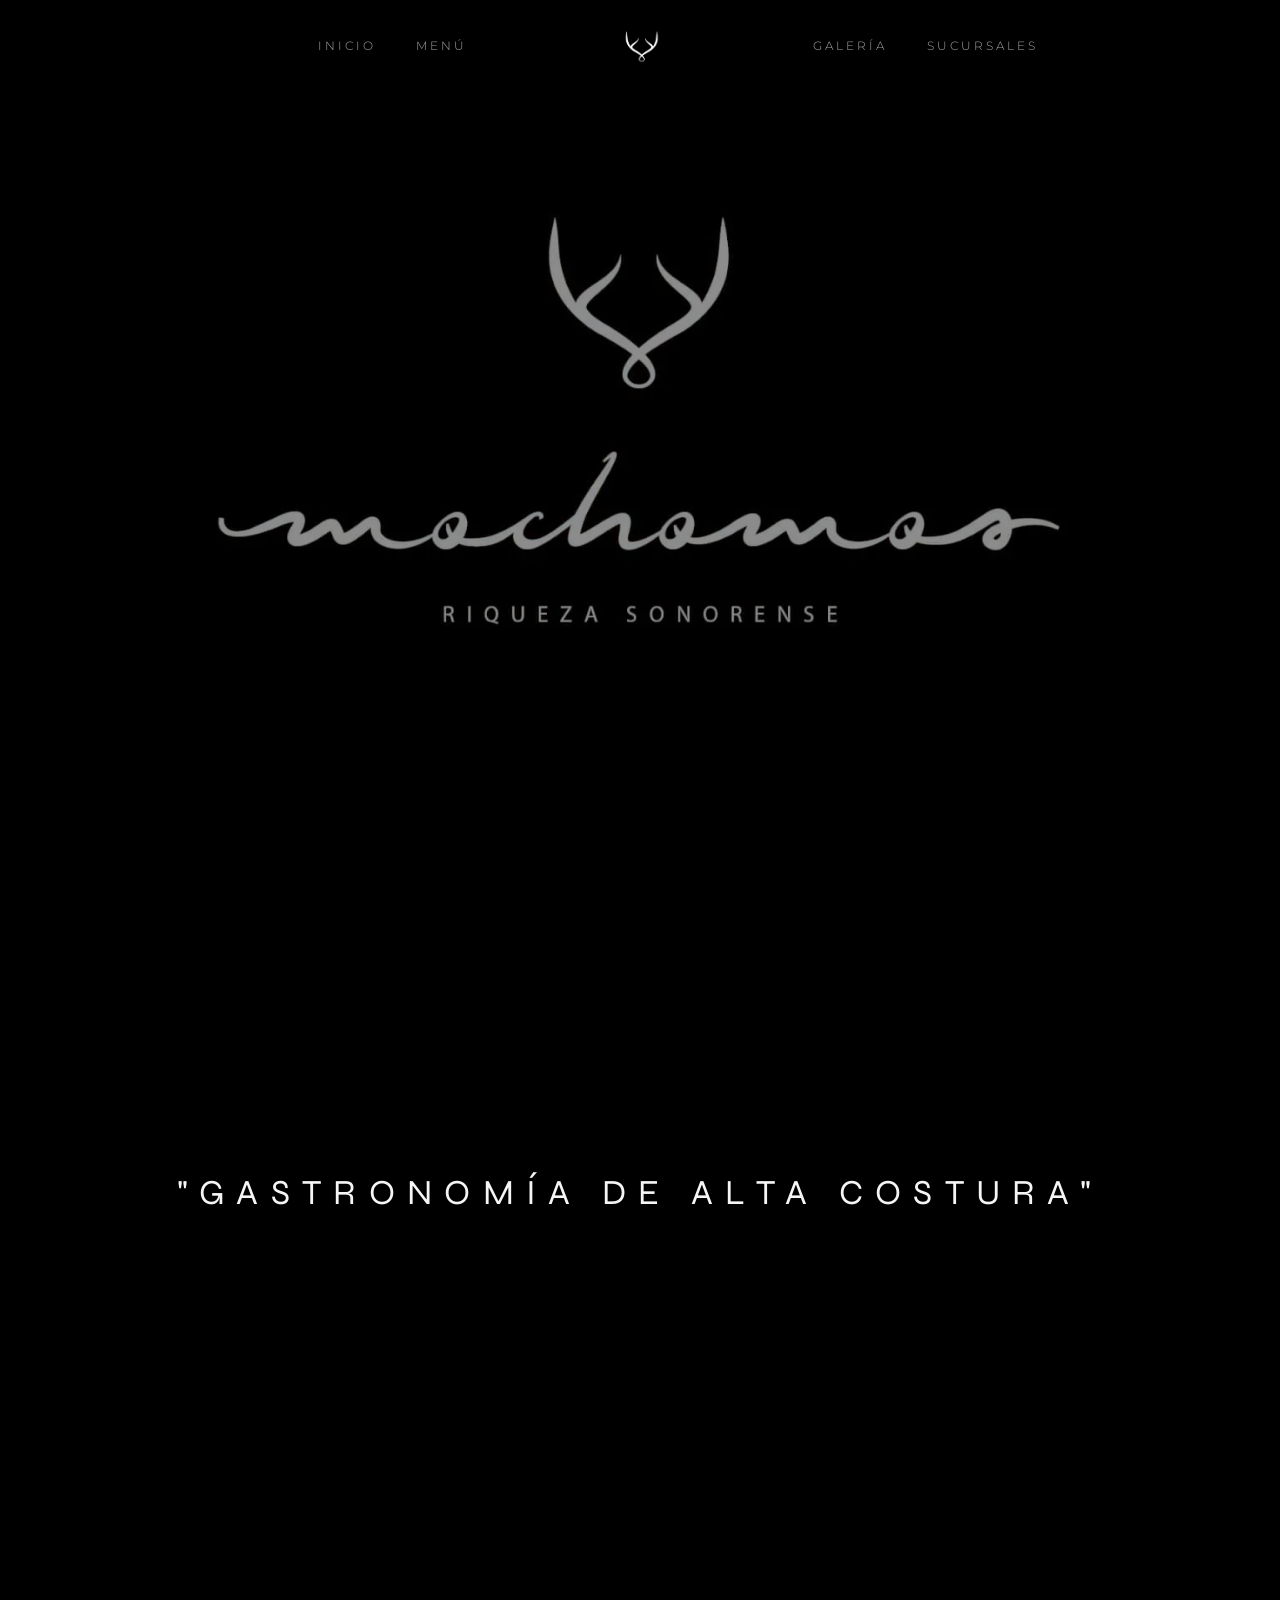
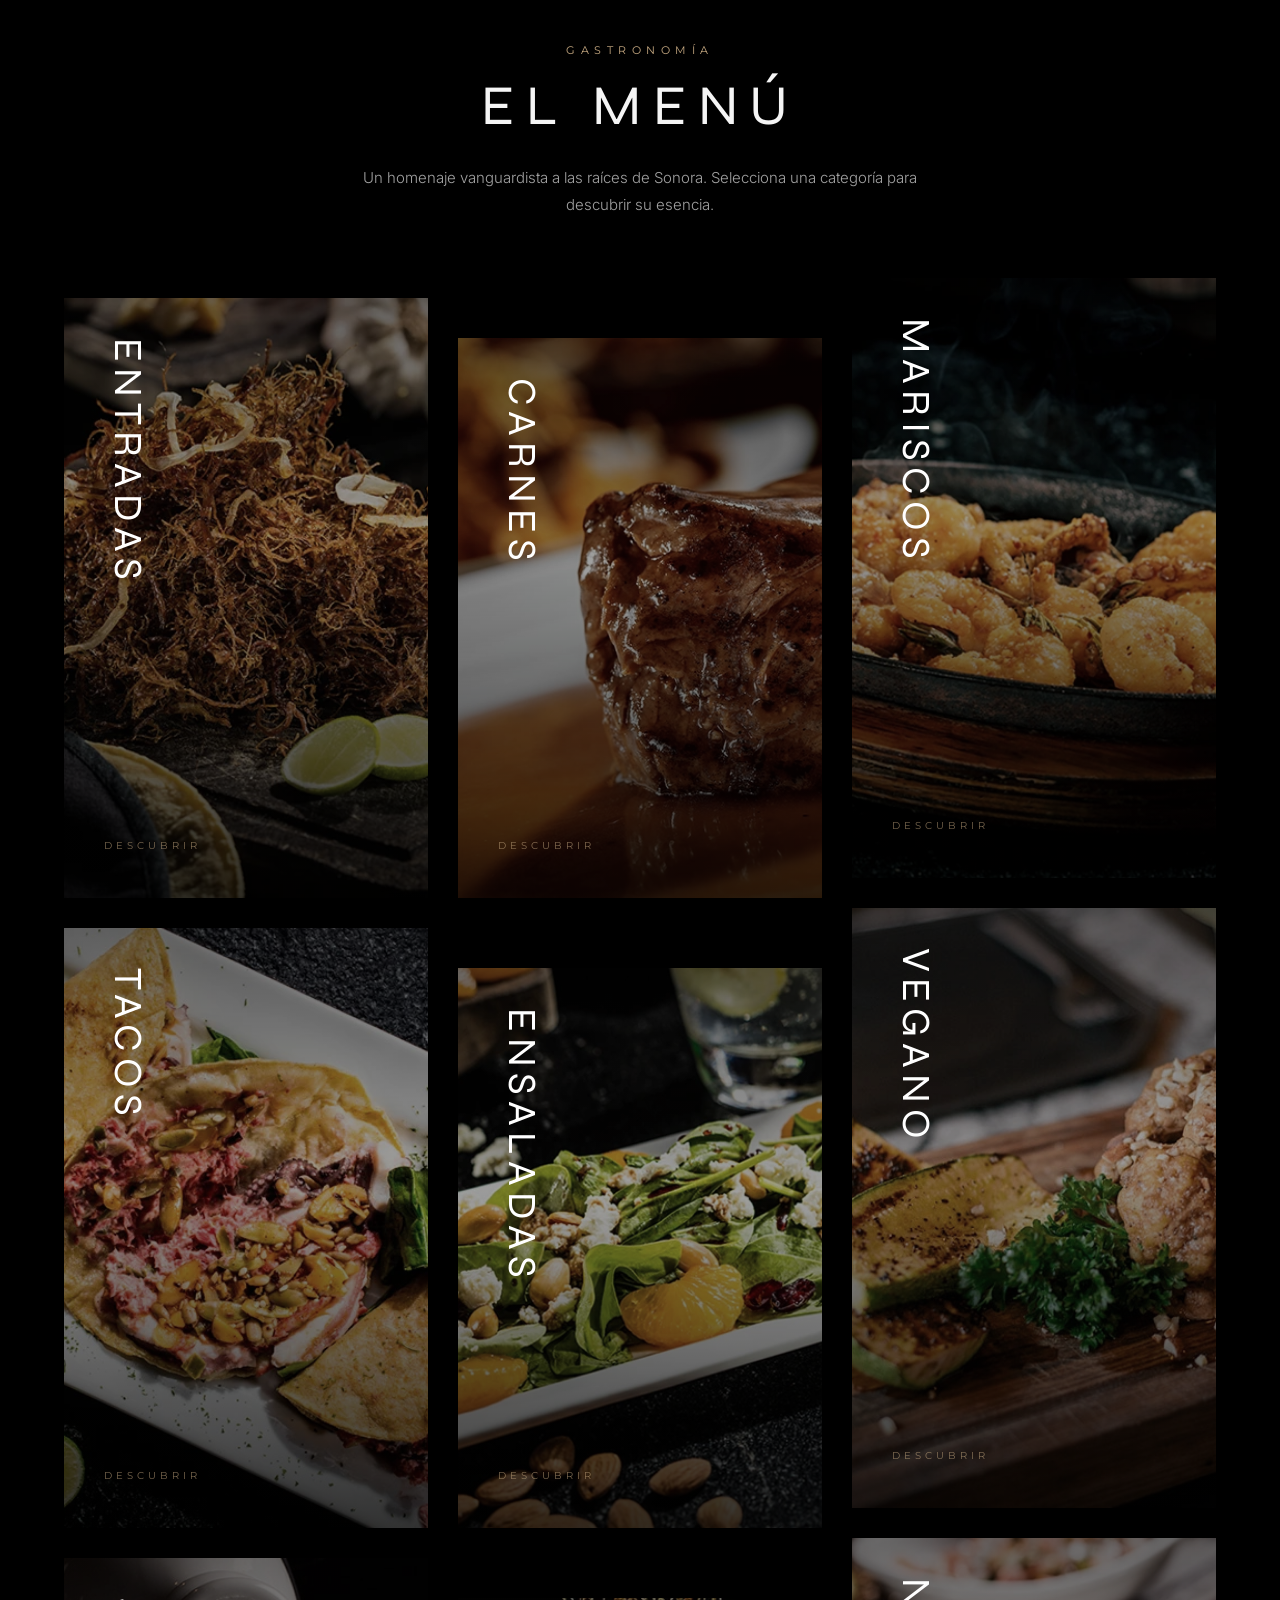
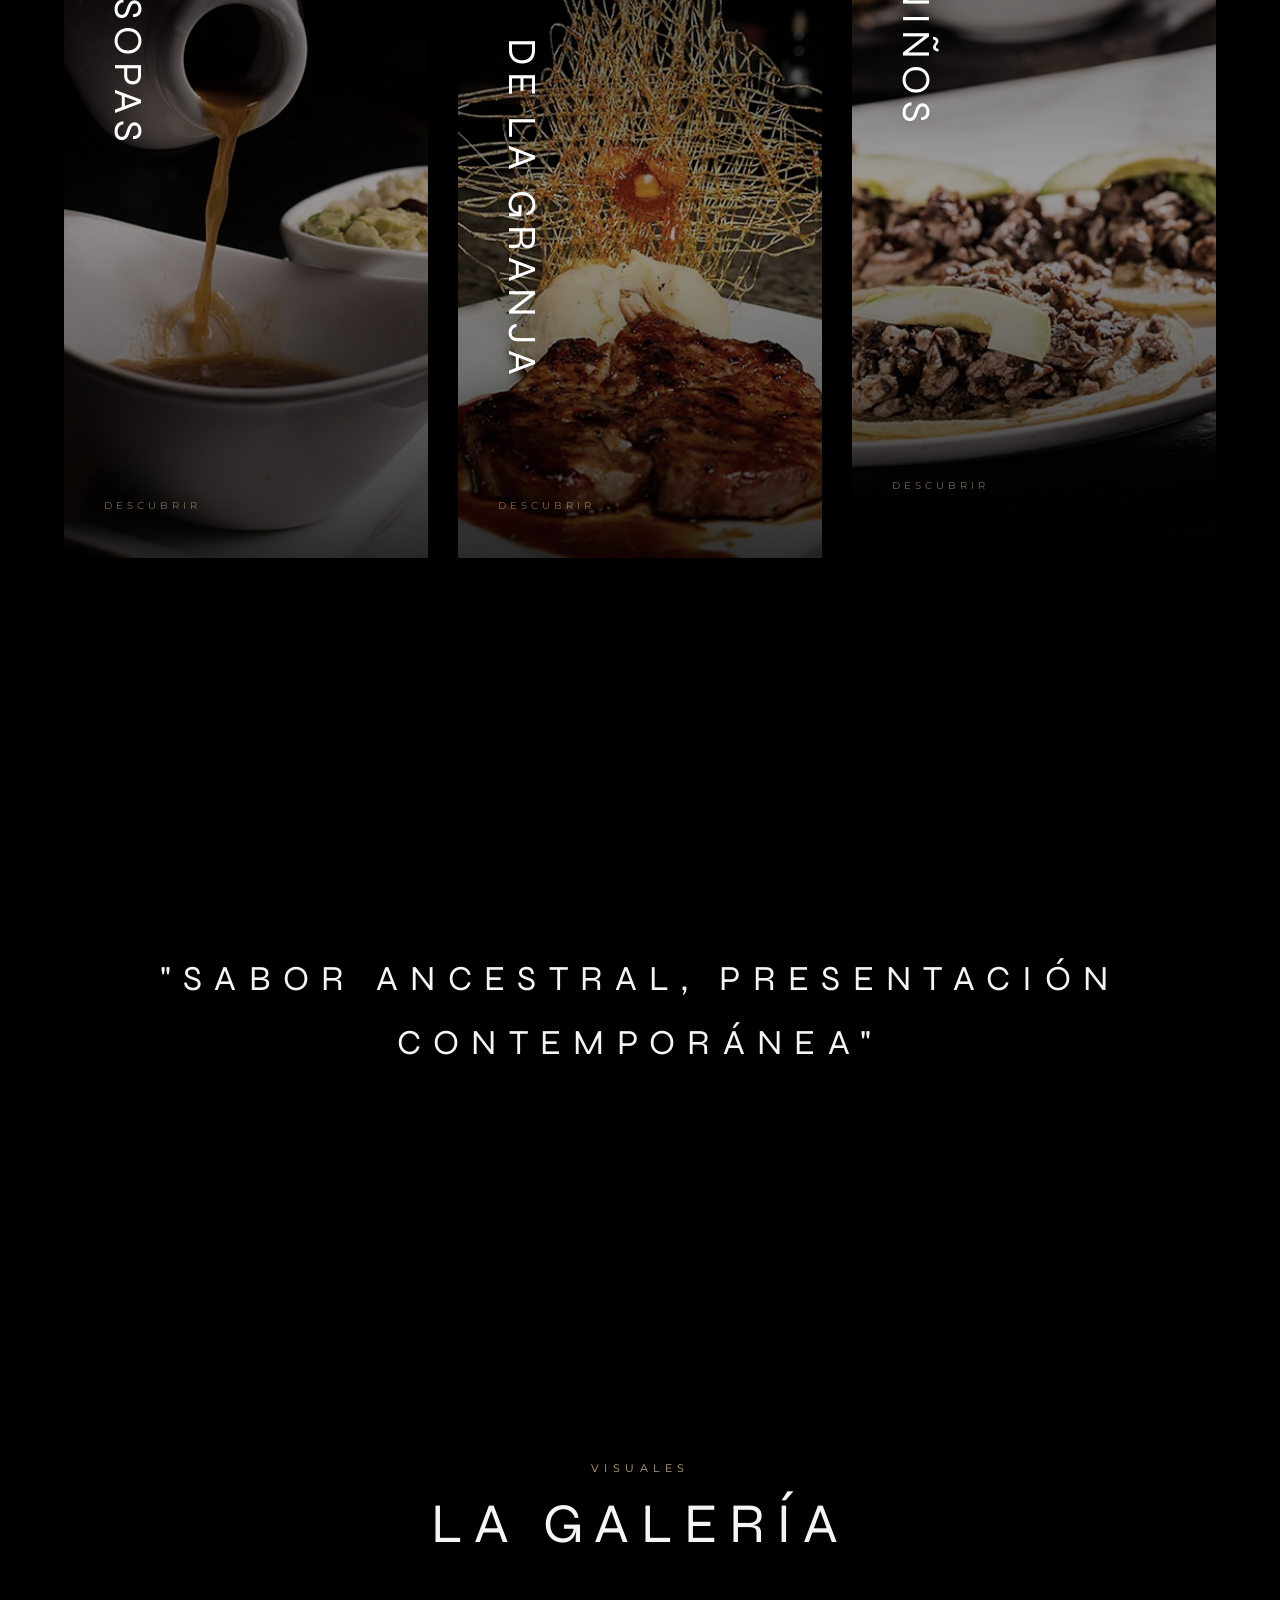
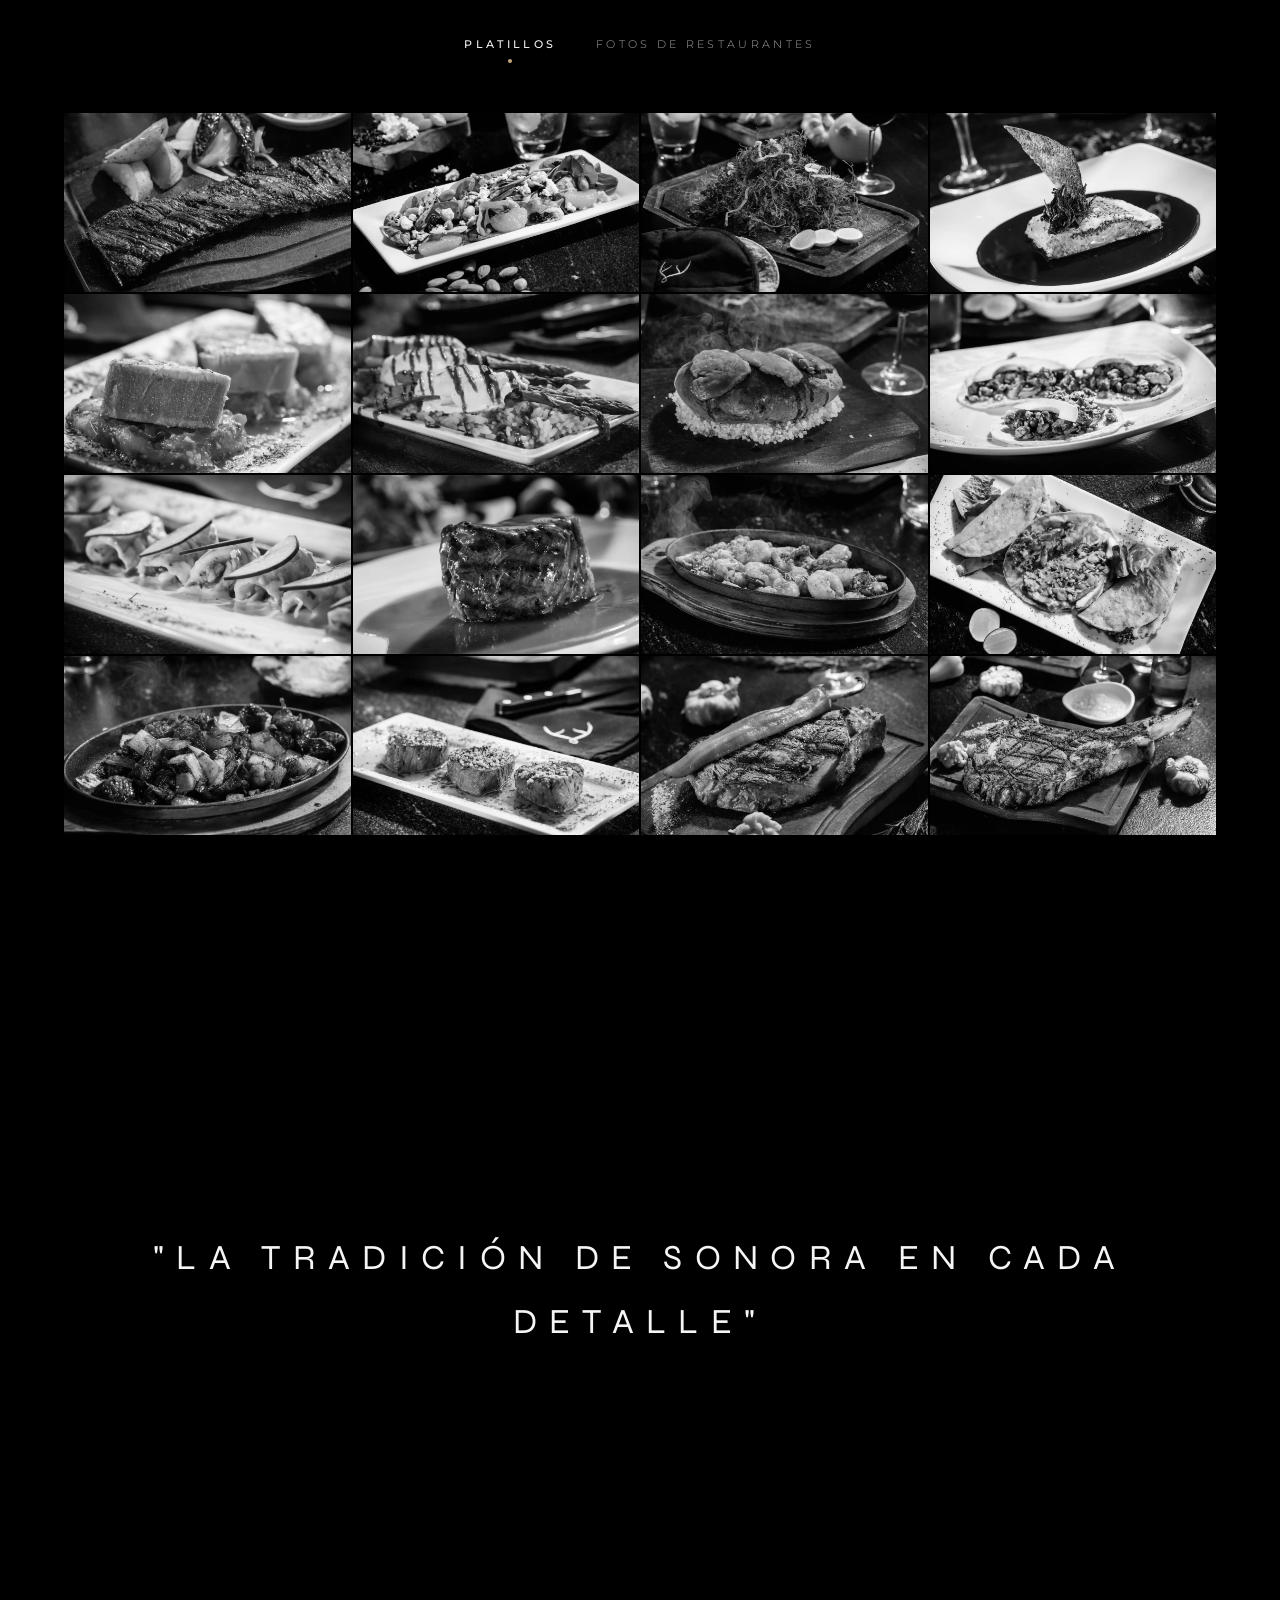
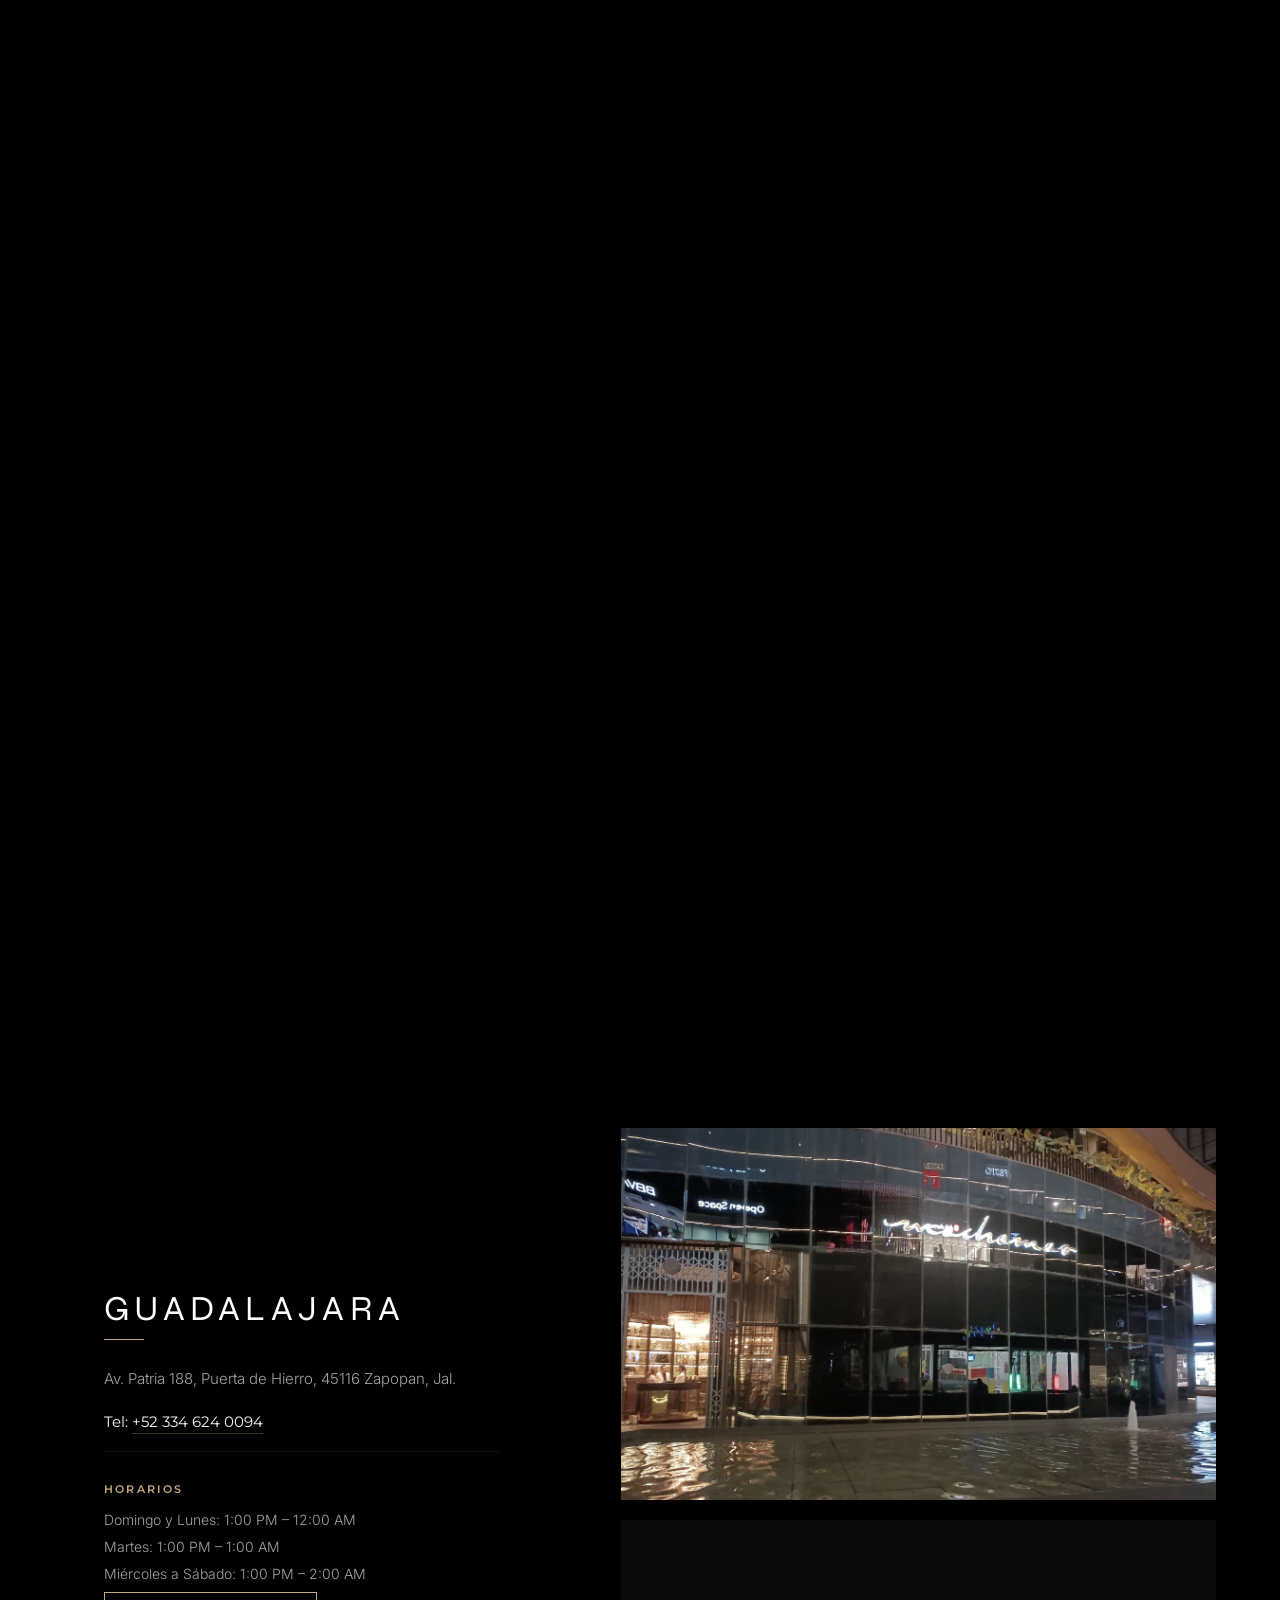
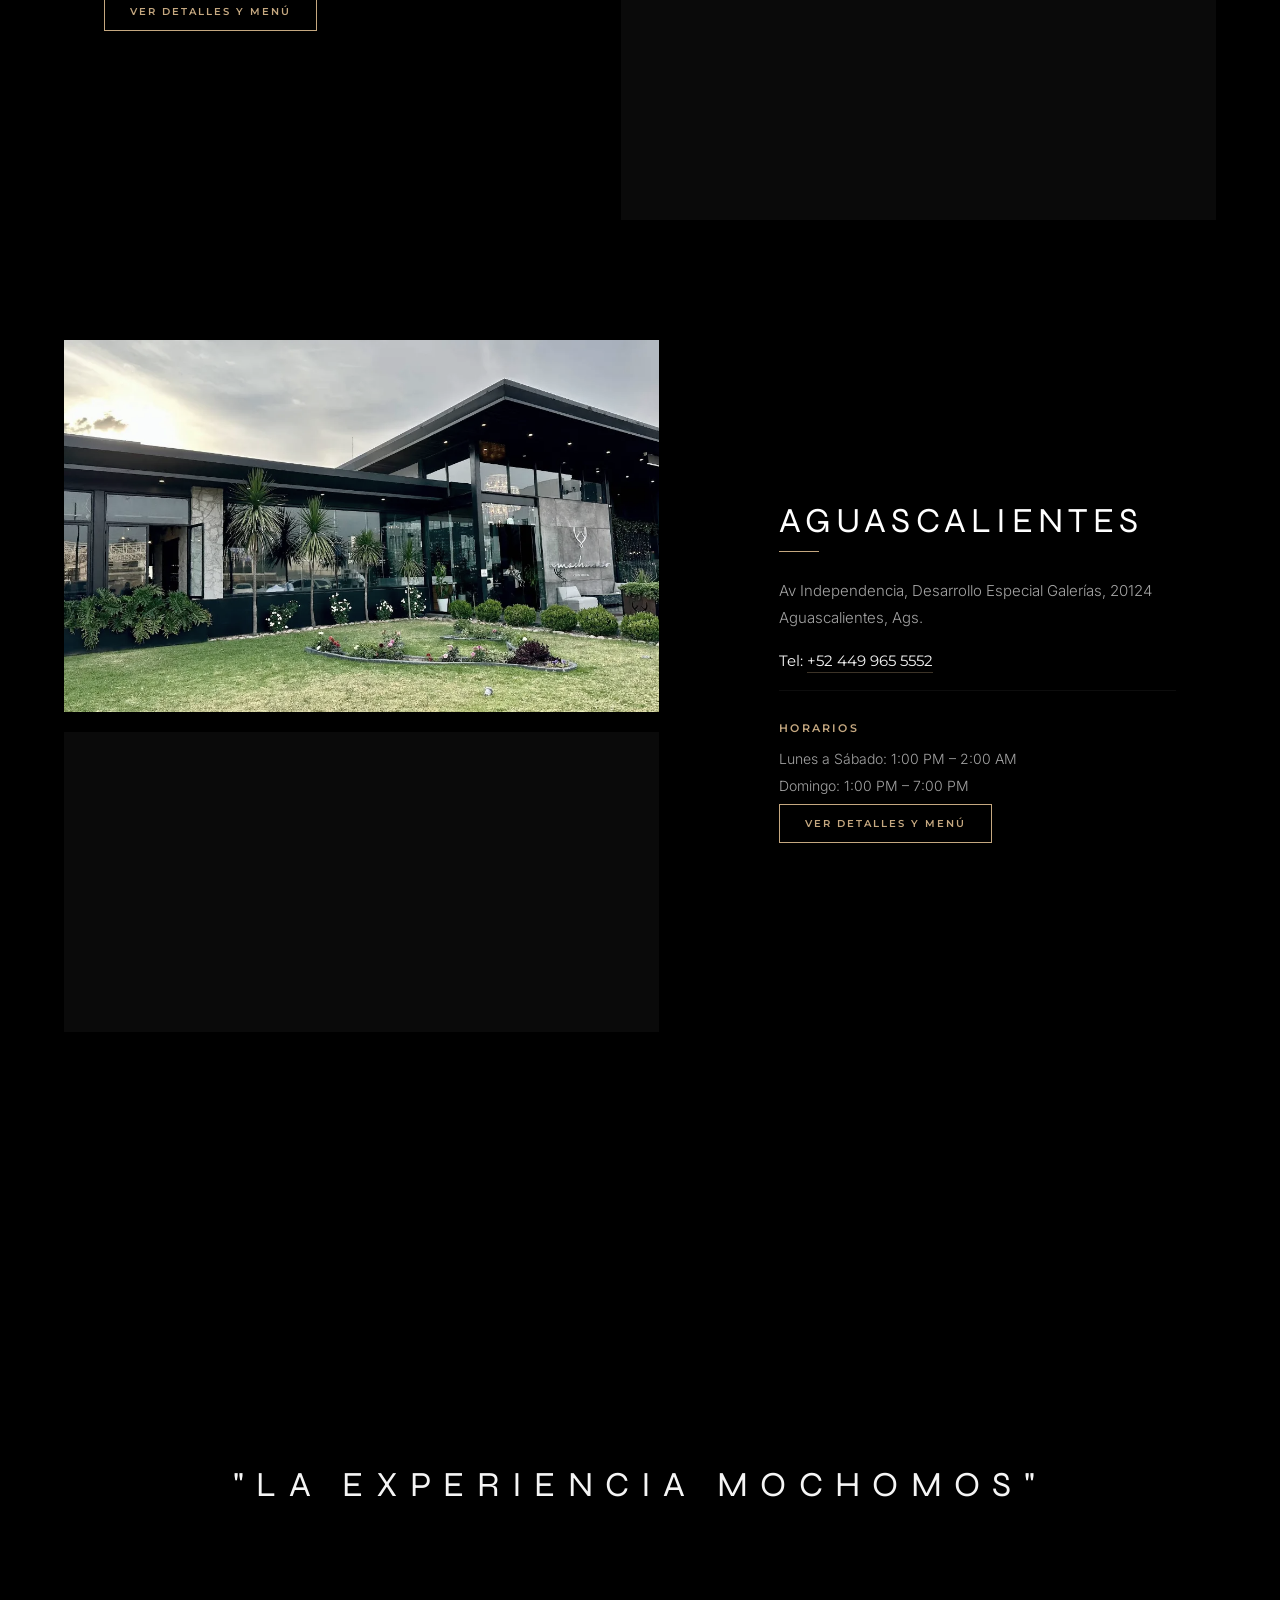
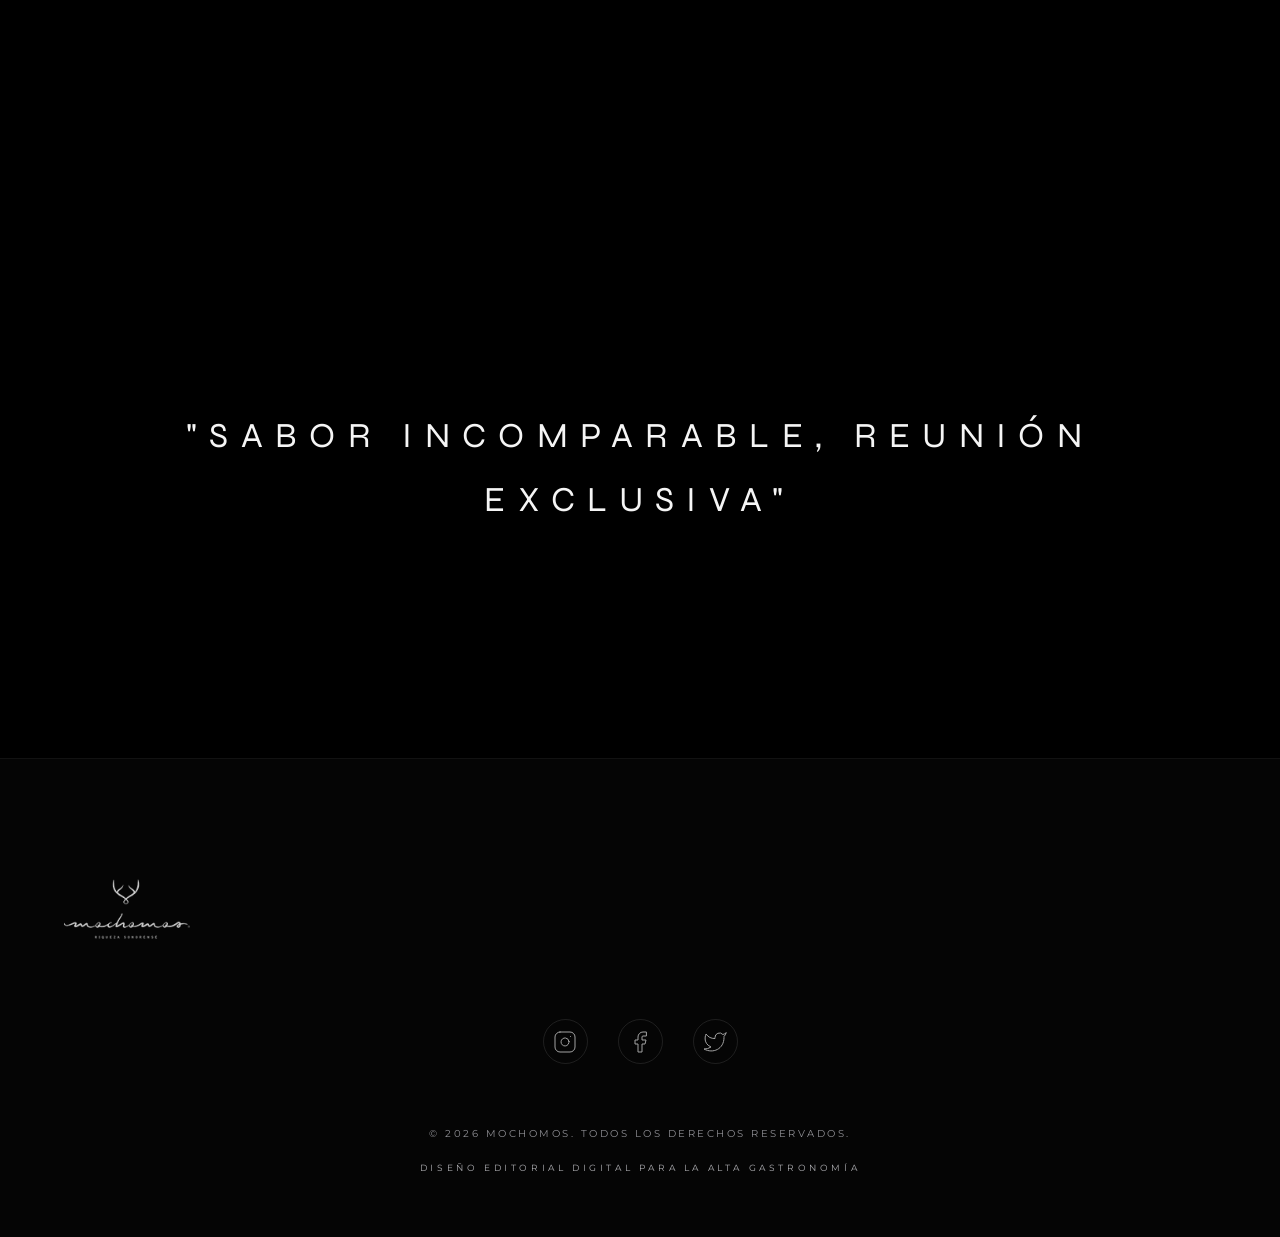
==== index.html @ 62357dd3 "hola" ====
<!DOCTYPE html>
<html lang="es">

<head>
  <meta charset="UTF-8">
  <meta name="viewport" content="width=device-width, initial-scale=1.0">
  <title>ola | Fusión Sonorense - Restaurante de Cortes y Mariscos Premium</title>
  <meta name="description"
    content="Mochomos Fusión Sonorense: cortes de carne premium, mariscos frescos y cocina de autor inspirada en Sonora. Sucursales en Hermosillo, Guadalajara y Aguascalientes. Reserva tu experiencia gastronómica.">
  <meta name="keywords"
    content="Mochomos, restaurante sonorense, fusión sonorense, cortes de carne, mariscos, Hermosillo, Guadalajara, Aguascalientes, gastronomía de lujo, rib eye, cocina mexicana, alta cocina">
  <meta name="robots" content="index, follow">
  <meta name="author" content="Mochomos Fusión Sonorense">
  <link rel="canonical" href="https://quickspeedmx.com/">
  <link rel="icon" type="image/png" href="/Imagenes/Logos/imgi_1_logo-bkp.webp">

  <!-- Tipografías de Alta Gama -->
  <link rel="preconnect" href="https://fonts.googleapis.com">
  <link rel="preconnect" href="https://fonts.gstatic.com" crossorigin>
  <link
    href="https://fonts.googleapis.com/css2?family=Inter:wght@300;400;500&family=Montserrat:wght@200;300;400;600&family=Syne:wght@300;400;600;800&display=swap"
    rel="stylesheet">


  <!-- Datos Estructurados JSON-LD — Página Principal -->
  <script type="application/ld+json">
  {
    "@context": "https://schema.org",
    "@type": "Restaurant",
    "name": "Mochomos Fusión Sonorense",
    "description": "Restaurante de alta gastronomía sonorense con cortes de carne premium, mariscos frescos y cocina de autor. Con sucursales en Hermosillo, Guadalajara y Aguascalientes.",
    "url": "https://quickspeedmx.com/",
    "logo": "https://quickspeedmx.com/Imagenes/Logos/imgi_1_logo-bkp.webp",
    "image": "https://quickspeedmx.com/Portada_Inicio.webp",
    "priceRange": "$$$$",
    "servesCuisine": ["Sonoran", "Mexican", "Steakhouse", "Seafood"],
    "sameAs": [
      "https://www.google.com/maps/place/Mochomos+Fusi%C3%B3n+Sonorense"
    ],
    "hasMap": "https://www.google.com/maps/place/Mochomos+Fusi%C3%B3n+Sonorense",
    "location": [
      {
        "@type": "Place",
        "name": "Mochomos Hermosillo",
        "address": {
          "@type": "PostalAddress",
          "streetAddress": "Bulevar José María Morelos 647, Colinas del Bachoco",
          "addressLocality": "Hermosillo",
          "addressRegion": "Sonora",
          "postalCode": "83104",
          "addressCountry": "MX"
        }
      },
      {
        "@type": "Place",
        "name": "Mochomos Guadalajara",
        "address": {
          "@type": "PostalAddress",
          "streetAddress": "Av. Patria 188, Puerta de Hierro",
          "addressLocality": "Zapopan",
          "addressRegion": "Jalisco",
          "postalCode": "45116",
          "addressCountry": "MX"
        }
      },
      {
        "@type": "Place",
        "name": "Mochomos Aguascalientes",
        "address": {
          "@type": "PostalAddress",
          "streetAddress": "Av Independencia, Desarrollo Especial Galerías",
          "addressLocality": "Aguascalientes",
          "addressRegion": "Aguascalientes",
          "postalCode": "20124",
          "addressCountry": "MX"
        }
      }
    ],
    "menu": "https://quickspeedmx.com/#menu"
  }
  </script>
  <script type="module" crossorigin src="/assets/main-3rjljpUs.js"></script>
  <link rel="stylesheet" crossorigin href="/assets/main-DZTpafQD.css">
</head>

<body>

  <!-- NAVBAR ULTRA-MINIMALISTA -->
  <header class="header">
    <nav class="navbar" id="navbar">
      <!-- Botón de Menú Móvil -->
      <button class="nav-toggle" id="navToggle" aria-label="Abrir Menú">
        <span></span>
        <span></span>
      </button>

      <div class="nav-links nav-left">
        <a href="#inicio" class="nav-link">Inicio</a>
        <a href="#menu" class="nav-link">Menú</a>
      </div>

      <div class="nav-logo">
        <a href="#inicio">
          <img src="/Imagenes/Logos/imgi_1_logo-bkp.webp" alt="Mochomos Logo" class="logo-img" id="logoImg">
        </a>
      </div>

      <div class="nav-links nav-right">
        <a href="#galeria" class="nav-link">Galería</a>
        <a href="#sucursales" class="nav-link">Sucursales</a>
      </div>
    </nav>
  </header>

  <!-- MENÚ MÓVIL PANTALLA COMPLETA -->
  <div class="mobile-menu" id="mobileMenu">
    <div class="mobile-menu-links">
      <a href="#inicio" class="mobile-nav-link">Inicio</a>
      <a href="#menu" class="mobile-nav-link">Menú</a>
      <a href="#galeria" class="mobile-nav-link">Galería</a>
      <a href="#sucursales" class="mobile-nav-link">Sucursales</a>
    </div>
  </div>

  <!-- HERO SECTION INMERSIVO -->
  <section id="inicio" class="hero-section">
    <div class="hero-bg-container">
      <img src="/Portada_Inicio.webp" alt="Mochomos Portada" class="hero-media active" id="heroImage">
      <video src="/Video_Inicio.mp4" muted playsinline class="hero-media" id="heroVideo"></video>
      <div class="hero-overlay"></div>
    </div>
  </section>

  <!-- PARALLAX SECTION 1 (VANGUARDIA) -->
  <section class="parallax-section" data-bg="/Imagenes/Fondos/h10.webp">
    <div class="parallax-overlay"></div>
    <div class="parallax-content reveal-up">
      <p class="parallax-text">"GASTRONOMÍA DE ALTA COSTURA"</p>
    </div>
  </section>

  <!-- SECCIÓN EDITORIAL ASIMÉTRICA: MENÚ -->
  <section id="menu" class="menu-section section-padding">
    <div class="container">
      <div class="section-header reveal-up">
        <span class="section-subtitle">GASTRONOMÍA</span>
        <h2 class="section-title">EL MENÚ</h2>
        <p class="section-desc">Un homenaje vanguardista a las raíces de Sonora. Selecciona una categoría para descubrir
          su esencia.</p>
      </div>

      <!-- Grid Editorial de Categorías -->
      <div class="menu-grid">
        <!-- Entrada -->
        <div class="menu-card reveal-up" data-category="entradas"
          data-bg="/Imagenes/Platillos/Entradas/seccion_entradas.webp">
          <div class="menu-card-bg"></div>
          <div class="menu-card-content">
            <h3 class="category-name-vertical">ENTRADAS</h3>
            <span class="category-discover">DESCUBRIR</span>
          </div>
        </div>

        <!-- Carnes -->
        <div class="menu-card reveal-up" data-category="carnes"
          data-bg="/Imagenes/Platillos/Carnes/seccion_carnes.webp">
          <div class="menu-card-bg"></div>
          <div class="menu-card-content">
            <h3 class="category-name-vertical">CARNES</h3>
            <span class="category-discover">DESCUBRIR</span>
          </div>
        </div>

        <!-- Mariscos -->
        <div class="menu-card reveal-up" data-category="mariscos"
          data-bg="/Imagenes/Platillos/Mariscos/seccion_mariscos.webp">
          <div class="menu-card-bg"></div>
          <div class="menu-card-content">
            <h3 class="category-name-vertical">MARISCOS</h3>
            <span class="category-discover">DESCUBRIR</span>
          </div>
        </div>

        <!-- Tacos -->
        <div class="menu-card reveal-up" data-category="tacos" data-bg="/Imagenes/Platillos/Tacos/seccion_Tacos.webp">
          <div class="menu-card-bg"></div>
          <div class="menu-card-content">
            <h3 class="category-name-vertical">TACOS</h3>
            <span class="category-discover">DESCUBRIR</span>
          </div>
        </div>

        <!-- Ensaladas -->
        <div class="menu-card reveal-up" data-category="ensaladas"
          data-bg="/Imagenes/Platillos/Ensaladas/seccion_ensaladas.webp">
          <div class="menu-card-bg"></div>
          <div class="menu-card-content">
            <h3 class="category-name-vertical">ENSALADAS</h3>
            <span class="category-discover">DESCUBRIR</span>
          </div>
        </div>

        <!-- Vegano -->
        <div class="menu-card reveal-up" data-category="vegano"
          data-bg="/Imagenes/Platillos/Vegano/seccion_vegano.webp">
          <div class="menu-card-bg"></div>
          <div class="menu-card-content">
            <h3 class="category-name-vertical">VEGANO</h3>
            <span class="category-discover">DESCUBRIR</span>
          </div>
        </div>

        <!-- Sopas -->
        <div class="menu-card reveal-up" data-category="sopas" data-bg="/Imagenes/Platillos/Sopas/seccion_sopas.webp">
          <div class="menu-card-bg"></div>
          <div class="menu-card-content">
            <h3 class="category-name-vertical">SOPAS</h3>
            <span class="category-discover">DESCUBRIR</span>
          </div>
        </div>

        <!-- De la granja -->
        <div class="menu-card reveal-up" data-category="granja"
          data-bg="/Imagenes/Platillos/De la granja/seccion_de_la_granja.webp">
          <div class="menu-card-bg"></div>
          <div class="menu-card-content">
            <h3 class="category-name-vertical">DE LA GRANJA</h3>
            <span class="category-discover">DESCUBRIR</span>
          </div>
        </div>

        <!-- Niños -->
        <div class="menu-card reveal-up" data-category="ninos" data-bg="/Imagenes/Platillos/Niños/seccion_niños.webp">
          <div class="menu-card-bg"></div>
          <div class="menu-card-content">
            <h3 class="category-name-vertical">NIÑOS</h3>
            <span class="category-discover">DESCUBRIR</span>
          </div>
        </div>
      </div>
    </div>
  </section>

  <!-- PARALLAX SECTION 2 (SABOR ANCESTRAL) -->
  <section class="parallax-section" data-bg="/Imagenes/Fondos/cdmx5.webp">
    <div class="parallax-overlay"></div>
    <div class="parallax-content reveal-up">
      <p class="parallax-text">"SABOR ANCESTRAL, PRESENTACIÓN CONTEMPORÁNEA"</p>
    </div>
  </section>

  <!-- SECCIÓN GALERÍA MASONRY -->
  <section id="galeria" class="gallery-section section-padding">
    <div class="container">
      <div class="section-header reveal-up">
        <span class="section-subtitle">VISUALES</span>
        <h2 class="section-title">LA GALERÍA</h2>
      </div>

      <!-- Filtros Minimalistas -->
      <div class="gallery-filters reveal-up">
        <button class="filter-btn active" data-filter="platillos">
          PLATILLOS
          <span class="gold-dot"></span>
        </button>
        <button class="filter-btn" data-filter="restaurantes">
          FOTOS DE RESTAURANTES
          <span class="gold-dot"></span>
        </button>
      </div>

      <!-- Masonry Grid sin bordes -->
      <div class="gallery-masonry" id="galleryGrid">
        <!-- Las imágenes se renderizarán dinámicamente con JS -->
      </div>

      <!-- Índice SEO de imágenes para motores de búsqueda (oculto visualmente) -->
      <noscript>
        <ul aria-label="Galería de platillos Mochomos">
          <li><img src="/Imagenes/Galeria/Platillos/arrachera.webp" alt="Arrachera asada al punto - Mochomos"></li>
          <li><img src="/Imagenes/Galeria/Platillos/atun-sastre.webp" alt="Atún Sastre sellado a la plancha - Mochomos">
          </li>
          <li><img src="/Imagenes/Galeria/Platillos/camarones-mosky.webp"
              alt="Camarones Mosky macerados en limón y aguacate - Mochomos"></li>
          <li><img src="/Imagenes/Galeria/Platillos/chicharrones-de-rib.webp"
              alt="Chicharrones de Rib adobados en salsas negras - Mochomos"></li>
          <li><img src="/Imagenes/Galeria/Platillos/ensalada-mochomos.webp"
              alt="Ensalada Mochomos de espinaca con balsámico y almendras"></li>
          <li><img src="/Imagenes/Galeria/Platillos/esparragos-a-la-ronca.webp"
              alt="Espárragos a la Ronca envueltos en pechuga al carbón - Mochomos"></li>
          <li><img src="/Imagenes/Galeria/Platillos/filete-en-su-jugo.webp"
              alt="Filete en su Jugo horneado con reducción de carne - Mochomos"></li>
          <li><img src="/Imagenes/Galeria/Platillos/filete-mantequilla.webp"
              alt="Filete Mantequilla con ajo, limón y cilantro - Mochomos"></li>
          <li><img src="/Imagenes/Galeria/Platillos/mochomos.webp"
              alt="Mochomos: carne deshebrada frita con cebolla al estilo Sonorense"></li>
          <li><img src="/Imagenes/Galeria/Platillos/pulpo-y-camaron-al-bacanora.webp"
              alt="Pulpo y Camarón al Bacanora flameados - Mochomos"></li>
          <li><img src="/Imagenes/Galeria/Platillos/rib-eye-anejo.webp"
              alt="Rib Eye Añejo de 25 días de maduración - Mochomos"></li>
          <li><img src="/Imagenes/Galeria/Platillos/salmon-colorado.webp"
              alt="Salmón Colorado bañado en salsa de Jamaica - Mochomos"></li>
          <li><img src="/Imagenes/Galeria/Platillos/tacos-de-marlin-con-pulpo.webp"
              alt="Tacos de Marlin con Pulpo en salsa de pepitas - Mochomos"></li>
          <li><img src="/Imagenes/Galeria/Platillos/tomahak.webp"
              alt="Tomahawk Rib Eye con hueso en tabla de mezquite - Mochomos"></li>
        </ul>
      </noscript>
    </div>
  </section>

  <!-- PARALLAX SECTION 3 (TRADICIÓN) -->
  <section class="parallax-section" data-bg="/Imagenes/Fondos/clc2.webp">
    <div class="parallax-overlay"></div>
    <div class="parallax-content reveal-up">
      <p class="parallax-text">"LA TRADICIÓN DE SONORA EN CADA DETALLE"</p>
    </div>
  </section>

  <!-- SECCIÓN SUCURSALES (DISEÑO SPLIT-SCREEN / GRID ASIMÉTRICO) -->
  <section id="sucursales" class="branches-section section-padding">
    <div class="container">
      <div class="section-header reveal-up">
        <span class="section-subtitle">UBICACIONES</span>
        <h2 class="section-title">SUCURSALES</h2>
      </div>

      <!-- Sucursales Grid -->
      <div class="branches-container">

        <!-- Hermosillo -->
        <div class="branch-item reveal-up">
          <div class="branch-visual">
            <div class="branch-img-wrapper">
              <img src="/Imagenes/Sucursales/Mochomos Hermosillo.webp" alt="Mochomos Hermosillo" class="branch-img">
            </div>
            <div class="branch-map">
              <iframe
                src="https://www.google.com/maps/embed?pb=!1m18!1m12!1m3!1d3485.2701122213925!2d-110.9535867161937!3d29.12722235882853!2m3!1f0!2f0!3f0!3m2!1i1024!2i768!4f13.1!3m3!1m2!1s0x86ce868ab2352d4d%3A0x68d248785be530a0!2sMochomos%20Fusi%C3%B3n%20Sonorense!5e0!3m2!1ses-419!2smx!4v1784263444599!5m2!1ses-419!2smx"
                width="100%" height="300" style="border:0; filter: grayscale(100%) invert(90%);" allowfullscreen=""
                loading="lazy"></iframe>
            </div>
          </div>
          <div class="branch-info">
            <h3 class="branch-title"><a href="/sucursales/hermosillo">HERMOSILLO</a></h3>
            <p class="branch-address">Bulevar José María Morelos 647, Colinas del, Bachoco, 83104 Hermosillo, Son.</p>
            <p class="branch-tel">Tel: <a href="tel:+526622112177">+52 662 211 2177</a></p>
            <div class="branch-hours">
              <h4 class="hours-title">HORARIOS</h4>
              <p>Lunes a Jueves: 1:00 PM – 12:00 AM</p>
              <p>Viernes y Sábado: 1:00 PM – 1:00 AM</p>
              <p>Domingo: 1:00 PM – 5:30 PM</p>
            </div>
            <a href="/sucursales/hermosillo" class="branch-link-btn">Ver Detalles y Menú</a>
          </div>
        </div>

        <!-- Guadalajara -->
        <div class="branch-item reverse reveal-up">
          <div class="branch-visual">
            <div class="branch-img-wrapper">
              <img src="/Imagenes/Sucursales/Mochomos Guadalajara.webp" alt="Mochomos Guadalajara" class="branch-img">
            </div>
            <div class="branch-map">
              <iframe
                src="https://www.google.com/maps/embed?pb=!1m18!1m12!1m3!1d1866.0373625210536!2d-103.41234320000001!3d20.70719!2m3!1f0!2f0!3f0!3m2!1i1024!2i768!4f13.1!3m3!1m2!1s0x8428afdd1a042e93%3A0xbc2ada3f6d17adfa!2sMochomos%20Guadalajara!5e0!3m2!1ses-419!2smx!4v1784264087279!5m2!1ses-419!2smx"
                width="100%" height="300" style="border:0; filter: grayscale(100%) invert(90%);" allowfullscreen=""
                loading="lazy"></iframe>
            </div>
          </div>
          <div class="branch-info">
            <h3 class="branch-title"><a href="/sucursales/guadalajara">GUADALAJARA</a></h3>
            <p class="branch-address">Av. Patria 188, Puerta de Hierro, 45116 Zapopan, Jal.</p>
            <p class="branch-tel">Tel: <a href="tel:+523346240094">+52 334 624 0094</a></p>
            <div class="branch-hours">
              <h4 class="hours-title">HORARIOS</h4>
              <p>Domingo y Lunes: 1:00 PM – 12:00 AM</p>
              <p>Martes: 1:00 PM – 1:00 AM</p>
              <p>Miércoles a Sábado: 1:00 PM – 2:00 AM</p>
            </div>
            <a href="/sucursales/guadalajara" class="branch-link-btn">Ver Detalles y Menú</a>
          </div>
        </div>

        <!-- Aguascalientes -->
        <div class="branch-item reveal-up">
          <div class="branch-visual">
            <div class="branch-img-wrapper">
              <img src="/Imagenes/Sucursales/Mochomos Aguascalientes.webp" alt="Mochomos Aguascalientes"
                class="branch-img">
            </div>
            <div class="branch-map">
              <iframe
                src="https://www.google.com/maps/embed?pb=!1m18!1m12!1m3!1d3701.411794510398!2d-102.30004842401365!3d21.91871515661686!2m3!1f0!2f0!3f0!3m2!1i1024!2i768!4f13.1!3m3!1m2!1s0x8429ef987e62c865%3A0xb079fa9d62648f4c!2sMochomos%20Aguascalientes!5e0!3m2!1ses-419!2smx!4v1784267010110!5m2!1ses-419!2smx"
                width="100%" height="300" style="border:0; filter: grayscale(100%) invert(90%);" allowfullscreen=""
                loading="lazy"></iframe>
            </div>
          </div>
          <div class="branch-info">
            <h3 class="branch-title"><a href="/sucursales/aguascalientes">AGUASCALIENTES</a></h3>
            <p class="branch-address">Av Independencia, Desarrollo Especial Galerías, 20124 Aguascalientes, Ags.</p>
            <p class="branch-tel">Tel: <a href="tel:+524499655552">+52 449 965 5552</a></p>
            <div class="branch-hours">
              <h4 class="hours-title">HORARIOS</h4>
              <p>Lunes a Sábado: 1:00 PM – 2:00 AM</p>
              <p>Domingo: 1:00 PM – 7:00 PM</p>
            </div>
            <a href="/sucursales/aguascalientes" class="branch-link-btn">Ver Detalles y Menú</a>
          </div>
        </div>

      </div>
    </div>
  </section>

  <!-- PARALLAX SECTION 4 (EXPERIENCIA) -->
  <section class="parallax-section" data-bg="/Imagenes/Fondos/h9.webp">
    <div class="parallax-overlay"></div>
    <div class="parallax-content reveal-up">
      <p class="parallax-text">"LA EXPERIENCIA MOCHOMOS"</p>
    </div>
  </section>

  <!-- PARALLAX SECTION 5 (FUSIÓN CULINARIA) -->
  <section class="parallax-section" data-bg="/Imagenes/Fondos/obg1.webp">
    <div class="parallax-overlay"></div>
    <div class="parallax-content reveal-up">
      <p class="parallax-text">"SABOR INCOMPARABLE, REUNIÓN EXCLUSIVA"</p>
    </div>
  </section>

  <!-- MODAL DE MENÚ PARA CATEGORÍAS -->
  <div class="menu-modal" id="menuModal" role="dialog" aria-modal="true" aria-labelledby="modalTitle">
    <div class="modal-overlay" id="modalOverlay"></div>
    <div class="modal-wrapper">
      <button class="modal-close" id="modalClose" aria-label="Cerrar menú de categoría">&times;</button>
      <div class="modal-content">
        <span class="modal-subtitle">CATEGORÍA</span>
        <h2 class="modal-title" id="modalTitle">CATEGORÍA</h2>
        <div class="dishes-list" id="dishesList">
          <!-- Platillos auténticos inyectados con JS -->
        </div>
      </div>
    </div>
  </div>

  <!-- Menú completo indexable para motores de búsqueda -->
  <section aria-hidden="true"
    style="position:absolute;width:1px;height:1px;overflow:hidden;clip:rect(0,0,0,0);white-space:nowrap;"
    id="seo-menu-index">
    <h2>Menú Mochomos — Gastronomía Sonorense</h2>
    <article>
      <h3>Entradas</h3>
      <ul>
        <li><strong>Amarrados de Ostión</strong> — Ostión ahumado envuelto en finas láminas de filete de res macerados
          en limón y bañados en soya dulce.</li>
        <li><strong>Pulpo y Camarón al Bacanora</strong> — Sazonados con el toque especial de la casa a las finas
          hierbas y flameados con bacanora.</li>
        <li><strong>Pulpo al Grill</strong> — Finas tiras de pulpo fileteados, servidos con una salsa de ajo, perejil y
          chile colorado.</li>
        <li><strong>Pulpo Granielo</strong> — Finas láminas de pulpo, bañadas en una salsa de chile y nuez.</li>
        <li><strong>Pulpo a las Brasas</strong> — Tentáculos de pulpo marinados y llevados a las brasas, servido en
          plancha caliente.</li>
        <li><strong>Callos Mochomos</strong> — Callos empanizados enrollados en tocino con mantequilla de ajo y limón.
        </li>
        <li><strong>Camarones Chiguili</strong> — Camarones en salsa Mochomos de cerveza y chile, con aderezo de queso
          de cabra.</li>
        <li><strong>Camarones Mosky</strong> — Camarones macerados en limón, rellenos de aguacate, con dos salsas
          especiales.</li>
        <li><strong>Carpaccio de Salmón</strong> — Finas láminas de salmón marinadas en aceite de olivo, limón,
          alcaparras y queso de cabra.</li>
        <li><strong>Tartar de Atún</strong> — Trozos frescos de atún aderezados con salsa especial y aguacate.</li>
        <li><strong>Mochomos</strong> — Carne deshebrada frita con cebolla al estilo Mochomos.</li>
        <li><strong>Chicharrones de Rib</strong> — Trozos de carne adobados en salsas negras con cebolla y chile
          serrano.</li>
        <li><strong>Gabachas</strong> — Finas tiras de New York sazonadas con salsa forno.</li>
        <li><strong>Queso Fundido</strong> — Queso fundido premium con chile verde, chorizo, chipotle u ostión.</li>
      </ul>
    </article>
    <article>
      <h3>Carnes</h3>
      <ul>
        <li><strong>Rib Eye Mochomos</strong> — Marinado a las finas hierbas con la receta original de Mochomos.</li>
        <li><strong>Rib Eye a la Tabla</strong> — Asado a la parrilla servido en tabla de mezquite con mantequilla de
          ajo Mochomos.</li>
        <li><strong>Arrachera</strong> — Asada al punto con papas sazonadas, cebolla y chiles toreados.</li>
        <li><strong>Lomo de Cabrería</strong> — Filete con hueso asado al gusto, con papas cambray y salsa especial.
        </li>
        <li><strong>Costilla Cargada</strong> — Pieza completa de costilla horneada por largo tiempo en su propio jugo.
        </li>
        <li><strong>Rib Eye Añejo</strong> — Corte añejado por 25 días a temperatura controlada.</li>
        <li><strong>Filete Kawi</strong> — Medallones gratinados con queso de cabra, tomate deshidratado y espinacas
          fritas.</li>
        <li><strong>Tomahawk</strong> — Único corte de Rib Eye con hueso, asado al término deseado en tabla de mezquite.
        </li>
        <li><strong>Brocheta de Cabrería con Camarón</strong> — Brocheta de cabrería, camarón y vegetales con salsa
          especial Mochomos.</li>
      </ul>
    </article>
    <article>
      <h3>Mariscos</h3>
      <ul>
        <li><strong>Atún del Chef</strong> — Lonja de atún sellada con pesto de cilantro y arroz azafrán.</li>
        <li><strong>Salmón Alcaparrado</strong> — Lonja de salmón con flor de alcaparra frita sobre espinacas frescas.
        </li>
        <li><strong>Salmón Colorado</strong> — Salmón bañado en salsa de Jamaica con piel tostada crujiente.</li>
        <li><strong>Especial de Mariscos</strong> — Pulpo, camarón y callo fresco con la receta original de la casa.
        </li>
        <li><strong>Hongo Porteño</strong> — Portobello relleno de pulpo y camarón con salsa cremosa de chipotle.</li>
      </ul>
    </article>
    <article>
      <h3>Tacos</h3>
      <ul>
        <li><strong>Tacos de Camarón al Chipotle</strong> — Tres tacos de camarón con salsa especial de chipotle en
          tortilla de maíz.</li>
        <li><strong>Tacos de Carne Asada</strong> — Tres tacos de carne selecta en tortilla de maíz o harina con
          guacamole.</li>
        <li><strong>Tacos de Marlin con Pulpo</strong> — Tacos semidorados de maíz rellenos de marlin y pulpo en salsa
          de pepitas.</li>
        <li><strong>Tostadas Puestas de Atún</strong> — Atún marinado en cítricos y salsas negras con aguacate y poro.
        </li>
      </ul>
    </article>
    <article>
      <h3>Ensaladas</h3>
      <ul>
        <li><strong>Ensalada Mochomos</strong> — Espinaca con vinagreta balsámica, almendras, queso de cabra, arándanos
          y mandarina.</li>
        <li><strong>Ensalada del Campo</strong> — Lechugas frescas, queso de cabra, manzana verde, tomate cherry con
          vinagreta cítrica.</li>
        <li><strong>Ensalada Alfredo</strong> — Lechuga, tomate, aguacate, pepino, cebolla morada con vinagreta cítrica
          de la casa.</li>
      </ul>
    </article>
    <article>
      <h3>Vegano</h3>
      <ul>
        <li><strong>Torre de Betabel</strong> — Láminas de betabel con queso de cabra y vinagreta de arándanos.</li>
        <li><strong>Coliflor Almendrada</strong> — Coliflor salteada en jugo especial con almendra tostada.</li>
        <li><strong>Ceviche Vegano</strong> — Ceviche a base de calabaza con el sabor Mochomos.</li>
        <li><strong>Carpaccio de Betabel</strong> — Betabel con frutos rojos, arúgula, queso de cabra y pepitas
          garapiñadas.</li>
      </ul>
    </article>
    <article>
      <h3>Sopas</h3>
      <ul>
        <li><strong>Sopa de Tortilla Sonorense</strong> — Sopa tradicional con base de caldo de res al puro estilo de
          Sonora.</li>
        <li><strong>Caldo de Queso</strong> — Caldo con rajas de chile verde, papas y queso regional.</li>
      </ul>
    </article>
    <article>
      <h3>De la Granja</h3>
      <ul>
        <li><strong>Rib Eye de Puerco</strong> — Asado al carbón con crema de champiñones y puré de papa.</li>
        <li><strong>Tomahawk de Puerco</strong> — Corte fino con mermelada de cebolla única de Mochomos.</li>
        <li><strong>Chamorro de Puerco</strong> — Codillo horneado con adobo original de la casa y puré de papa.</li>
        <li><strong>Torre de Pollo al Tamarindo</strong> — Medallones de pechuga rellenos de queso con puré y salsa de
          tamarindo.</li>
      </ul>
    </article>
  </section>

  <!-- LIGHTBOX PARA LA GALERÍA -->
  <div class="lightbox" id="lightbox">
    <button class="lightbox-close" id="lightboxClose">&times;</button>
    <div class="lightbox-content">
      <img src="" alt="Zoom" id="lightboxImg">
    </div>
  </div>

  <!-- FOOTER DE LUJO -->
  <footer class="footer">
    <div class="container">
      <div class="footer-logo-container reveal-up">
        <img src="/Imagenes/Logos/imgi_78_logo_footer.webp" alt="Mochomos Letra" class="footer-logo-img"
          id="footerLogo">
      </div>

      <div class="footer-socials reveal-up">
        <!-- Instagram -->
        <a href="#" class="social-icon" aria-label="Instagram">
          <svg width="24" height="24" viewBox="0 0 24 24" fill="none" stroke="currentColor" stroke-width="1"
            stroke-linecap="round" stroke-linejoin="round">
            <rect x="2" y="2" width="20" height="20" rx="5" ry="5"></rect>
            <path d="M16 11.37A4 4 0 1 1 12.63 8 4 4 0 0 1 16 11.37z"></path>
            <line x1="17.5" y1="6.5" x2="17.51" y2="6.5"></line>
          </svg>
        </a>
        <!-- Facebook -->
        <a href="#" class="social-icon" aria-label="Facebook">
          <svg width="24" height="24" viewBox="0 0 24 24" fill="none" stroke="currentColor" stroke-width="1"
            stroke-linecap="round" stroke-linejoin="round">
            <path d="M18 2h-3a5 5 0 0 0-5 5v3H7v4h3v8h4v-8h3l1-4h-4V7a1 1 0 0 1 1-1h3z"></path>
          </svg>
        </a>
        <!-- Twitter -->
        <a href="#" class="social-icon" aria-label="Twitter">
          <svg width="24" height="24" viewBox="0 0 24 24" fill="none" stroke="currentColor" stroke-width="1"
            stroke-linecap="round" stroke-linejoin="round">
            <path
              d="M23 3a10.9 10.9 0 0 1-3.14 1.53 4.48 4.48 0 0 0-7.86 3v1A10.66 10.66 0 0 1 3 4s-4 9 5 13a11.64 11.64 0 0 1-7 2c9 5 20 0 20-11.5a4.5 4.5 0 0 0-.08-.83A7.72 7.72 0 0 0 23 3z">
            </path>
          </svg>
        </a>
      </div>

      <div class="footer-copyright reveal-up">
        <p>© 2026 Mochomos. Todos los derechos reservados.</p>
        <p class="designer-tag">DISEÑO EDITORIAL DIGITAL PARA LA ALTA GASTRONOMÍA</p>
      </div>
    </div>
  </footer>

</body>

</html>
---- assets/main-DZTpafQD.css ----
:root{--bg-color: #000000;--bg-deep: #050505;--bg-card: #0a0a0a;--text-main: #f5f5f5;--text-muted: #a3a3a3;--text-dark: #404040;--accent: #c5a880;--accent-light: #e0cfb8;--font-serif: "Syne", sans-serif;--font-sans: "Inter", sans-serif;--font-display: "Montserrat", sans-serif;--transition-slow: all 1.2s cubic-bezier(.16, 1, .3, 1);--transition-medium: all .6s cubic-bezier(.16, 1, .3, 1);--transition-fast: all .25s ease;--navbar-height: 90px}*{box-sizing:border-box;margin:0;padding:0}html{scroll-behavior:smooth;background-color:var(--bg-color);color:var(--text-main);font-family:var(--font-sans);overflow-x:hidden;-webkit-font-smoothing:antialiased}body{background-color:var(--bg-color);overflow-x:hidden}html.no-scroll,body.no-scroll{overflow:hidden!important}::-webkit-scrollbar{width:6px}::-webkit-scrollbar-track{background:var(--bg-color)}::-webkit-scrollbar-thumb{background:#c5a8804d;border-radius:3px;transition:var(--transition-fast)}::-webkit-scrollbar-thumb:hover{background:var(--accent)}a{color:inherit;text-decoration:none;transition:var(--transition-fast)}img,video{max-width:100%;height:auto;display:block}h1,h2,h3,h4{font-family:var(--font-serif);font-weight:300;letter-spacing:.15em}.container{width:90%;max-width:1600px;margin:0 auto}.section-padding{padding:160px 0}.section-header{margin-bottom:80px;text-align:center}.section-subtitle{font-family:var(--font-display);font-size:11px;font-weight:400;letter-spacing:.5em;color:var(--accent);text-transform:uppercase;display:block;margin-bottom:15px}.section-title{font-size:clamp(2rem,5vw,3.5rem);text-transform:uppercase;margin-bottom:25px;letter-spacing:.2em}.section-desc{font-size:15px;color:var(--text-muted);max-width:600px;margin:0 auto;line-height:1.8;font-weight:300}.header{position:fixed;top:0;left:0;width:100%;height:var(--navbar-height);z-index:100;transition:var(--transition-medium)}.header.scrolled{background:#000000b3;backdrop-filter:blur(20px);-webkit-backdrop-filter:blur(20px);border-bottom:1px solid rgba(255,255,255,.05);height:80px}.navbar{display:flex;justify-content:space-between;align-items:center;height:100%;padding:0 5%;position:relative}.nav-links{display:flex;gap:40px;width:35%}.nav-left{justify-content:flex-end}.nav-right{justify-content:flex-start}.nav-link{font-family:var(--font-display);font-size:12px;font-weight:300;letter-spacing:.25em;text-transform:uppercase;color:var(--text-muted);position:relative;padding:10px 0}.nav-link:after{content:"";position:absolute;bottom:0;left:0;width:0;height:1px;background-color:var(--accent);transition:var(--transition-medium)}.nav-link:hover{color:var(--text-main)}.nav-link:hover:after{width:100%}.nav-logo{width:30%;display:flex;justify-content:center;align-items:center}.logo-img{height:40px;width:auto;object-fit:contain;transition:var(--transition-medium)}.nav-toggle{display:none;background:none;border:none;cursor:pointer;z-index:110;padding:10px}.nav-toggle span{display:block;width:25px;height:1px;background-color:var(--text-main);margin-bottom:8px;transition:var(--transition-medium)}.nav-toggle span:last-child{margin-bottom:0}.nav-toggle.active span:first-child{transform:rotate(45deg) translate(6px,6px)}.nav-toggle.active span:last-child{transform:rotate(-45deg) translate(1px,-1px)}.mobile-menu{position:fixed;top:0;left:0;width:100%;height:100vh;background:var(--bg-color);z-index:99;display:flex;justify-content:center;align-items:center;opacity:0;visibility:hidden;transition:var(--transition-medium);overscroll-behavior:contain}.mobile-menu.active{opacity:1;visibility:visible}.mobile-menu-links{display:flex;flex-direction:column;align-items:center;gap:30px}.mobile-nav-link{font-family:var(--font-display);font-size:20px;font-weight:300;letter-spacing:.3em;text-transform:uppercase;color:var(--text-muted)}.mobile-nav-link:hover{color:var(--text-main)}.hero-section{position:relative;width:100%;height:100vh;display:flex;justify-content:center;align-items:center;overflow:hidden}.hero-bg-container{position:absolute;top:0;left:0;width:100%;height:100%;z-index:1}.hero-media{position:absolute;top:0;left:0;width:100%;height:100%;object-fit:cover;opacity:0;visibility:hidden;transition:opacity 2s cubic-bezier(.16,1,.3,1),visibility 2s}.hero-media.active{opacity:1;visibility:visible}.hero-overlay{position:absolute;top:0;left:0;width:100%;height:100%;background:#00000073;z-index:2}.hero-content{position:relative;z-index:3;text-align:center;display:flex;flex-direction:column;align-items:center;padding:0 20px}.hero-title{font-size:clamp(3rem,10vw,7.5rem);font-weight:200;letter-spacing:.3em;color:#fff;margin-bottom:20px;line-height:1.1;text-shadow:0 4px 20px rgba(0,0,0,.6)}.hero-subtitle{font-family:var(--font-display);font-size:clamp(10px,2vw,13px);font-weight:300;letter-spacing:.6em;color:var(--accent);text-transform:uppercase}.scroll-indicator{position:absolute;bottom:40px;left:50%;transform:translate(-50%);display:flex;flex-direction:column;align-items:center;gap:15px;z-index:3}.scroll-text{font-family:var(--font-display);font-size:9px;letter-spacing:.4em;color:var(--text-muted)}.scroll-line{width:1px;height:60px;background-color:#ffffff26;position:relative;overflow:hidden}.scroll-line:after{content:"";position:absolute;top:0;left:0;width:100%;height:30px;background-color:var(--accent);animation:scrollLineAnimation 2s infinite cubic-bezier(.16,1,.3,1)}@keyframes scrollLineAnimation{0%{transform:translateY(-30px)}to{transform:translateY(60px)}}.menu-section,.gallery-section,.branches-section{background-color:var(--bg-color)}.menu-grid{display:grid;grid-template-columns:repeat(3,1fr);gap:30px;margin-top:60px}.menu-card{position:relative;height:600px;overflow:hidden;cursor:pointer;background-color:var(--bg-card);transition:var(--transition-slow)}.menu-card:nth-child(3n+1){grid-column:span 1}.menu-card:nth-child(3n+2){grid-column:span 1;margin-top:40px;height:560px}.menu-card:nth-child(3n){grid-column:span 1;margin-top:-20px}.menu-card-bg{position:absolute;top:0;left:0;width:100%;height:100%;background-size:cover;background-position:center;transition:var(--transition-slow);filter:grayscale(30%) brightness(70%)}.menu-card:hover .menu-card-bg{transform:scale(1.05);filter:grayscale(0%) brightness(85%)}.menu-card-content{position:absolute;top:0;left:0;width:100%;height:100%;padding:40px;display:flex;flex-direction:column;justify-content:space-between;z-index:2;background:linear-gradient(to bottom,#0006,#0000001a 40%,#000000b3);transition:var(--transition-medium)}.menu-card:hover .menu-card-content{background:linear-gradient(to bottom,#0000004d,#0000 40%,#000000d9)}.category-name-vertical{font-size:clamp(1.8rem,3.5vw,2.5rem);text-transform:uppercase;color:#fff;writing-mode:vertical-lr;text-orientation:mixed;margin:0;letter-spacing:.15em;font-weight:300;transition:var(--transition-medium)}.menu-card:hover .category-name-vertical{color:var(--accent)}.category-discover{font-family:var(--font-display);font-size:10px;letter-spacing:.4em;color:var(--accent);border-bottom:1px solid transparent;padding-bottom:5px;align-self:flex-start;transition:var(--transition-medium);opacity:.6}.menu-card:hover .category-discover{opacity:1;border-bottom-color:var(--accent)}.parallax-section{position:relative;height:65vh;display:flex;justify-content:center;align-items:center;overflow:hidden;background-attachment:fixed;background-position:center;background-size:cover;background-repeat:no-repeat;margin-bottom:-2px}.menu-section,.gallery-section,.branches-section,.footer{position:relative;z-index:1}.parallax-overlay{position:absolute;top:0;left:0;width:100%;height:100%;background:#000000b3;z-index:1}.parallax-content{position:relative;z-index:2;text-align:center;max-width:90%}.parallax-text{font-family:var(--font-serif);font-size:clamp(1.2rem,3.5vw,2.2rem);font-weight:300;letter-spacing:.35em;line-height:1.8;color:var(--text-main);text-shadow:0 2px 10px rgba(0,0,0,.5)}.gallery-filters{display:flex;justify-content:center;gap:40px;margin-bottom:50px}.filter-btn{background:none;border:none;font-family:var(--font-display);font-size:11px;font-weight:300;letter-spacing:.3em;color:var(--text-muted);cursor:pointer;position:relative;padding-bottom:12px;transition:var(--transition-medium)}.filter-btn:hover{color:var(--text-main)}.filter-btn.active{color:var(--text-main);font-weight:500}.gold-dot{position:absolute;bottom:0;left:50%;transform:translate(-50%);width:4px;height:4px;border-radius:50%;background-color:var(--accent);opacity:0;transition:var(--transition-medium)}.filter-btn.active .gold-dot{opacity:1}.gallery-masonry{column-count:4;column-gap:2px;width:100%;transition:var(--transition-medium)}.gallery-item{break-inside:avoid;margin-bottom:2px;overflow:hidden;position:relative;cursor:pointer;background-color:var(--bg-card);aspect-ratio:16 / 10}.gallery-img{width:100%;height:100%;object-fit:cover;display:block;filter:grayscale(100%);opacity:0;transition:opacity .5s ease,filter 1.2s cubic-bezier(.16,1,.3,1),transform 1.2s cubic-bezier(.16,1,.3,1)}.gallery-item:hover .gallery-img{filter:grayscale(0%);transform:scale(1.05)}.gallery-img.loaded{opacity:1}.branches-container{display:flex;flex-direction:column;gap:120px;margin-top:60px}.branch-item{display:flex;align-items:center;gap:80px}.branch-item.reverse{flex-direction:row-reverse}.branch-visual{flex:1.2;display:flex;flex-direction:column;gap:20px}.branch-img-wrapper{overflow:hidden;aspect-ratio:16/10;background-color:var(--bg-card)}.branch-img{width:100%;height:100%;object-fit:cover;filter:grayscale(30%);transition:var(--transition-slow)}.branch-item:hover .branch-img{filter:grayscale(0%)}.branch-map{width:100%;height:300px;overflow:hidden;background-color:var(--bg-card);transition:var(--transition-medium)}.branch-map iframe{width:100%;height:100%;border:0;filter:grayscale(100%) invert(90%) contrast(110%);opacity:.7;transition:var(--transition-medium)}.branch-item:hover .branch-map iframe{opacity:1}.branch-info{flex:.8;padding:40px;display:flex;flex-direction:column;justify-content:center}.branch-title{font-size:2.2rem;text-transform:uppercase;margin-bottom:25px;color:#fff;position:relative;display:inline-block;padding-bottom:10px}.branch-title:after{content:"";position:absolute;bottom:0;left:0;width:40px;height:1px;background-color:var(--accent)}.branch-address{font-size:15px;line-height:1.8;color:var(--text-muted);margin-bottom:20px;font-weight:300}.branch-tel{font-size:15px;font-family:var(--font-display);font-weight:400;color:var(--text-main);margin-bottom:20px}.branch-tel a{border-bottom:1px solid rgba(197,168,128,.3);padding-bottom:2px}.branch-tel a:hover{border-bottom-color:var(--accent);color:var(--accent)}.branch-link-btn{display:inline-block;margin-bottom:30px;border:1px solid var(--accent);color:var(--accent);padding:12px 25px;font-family:var(--font-display);font-size:10px;letter-spacing:.2em;font-weight:600;text-transform:uppercase;text-align:center;max-width:max-content;transition:var(--transition-fast)}.branch-link-btn:hover{background-color:#c5a8801a;color:var(--text-main);border-color:var(--accent-light)}.branch-hours{border-top:1px solid rgba(255,255,255,.05);padding-top:30px}.hours-title{font-family:var(--font-display);font-size:11px;font-weight:600;letter-spacing:.2em;color:var(--accent);margin-bottom:15px}.branch-hours p{font-size:14px;color:var(--text-muted);margin-bottom:10px;font-weight:300}.menu-modal{position:fixed;top:0;left:0;width:100%;height:100%;z-index:1000;opacity:0;visibility:hidden;pointer-events:none;transition:opacity .8s cubic-bezier(.16,1,.3,1),visibility .8s cubic-bezier(.16,1,.3,1)}.menu-modal.active{opacity:1;visibility:visible;pointer-events:auto}.modal-overlay{position:absolute;top:0;left:0;width:100%;height:100%;background:#000c;backdrop-filter:blur(15px);-webkit-backdrop-filter:blur(15px)}.modal-wrapper{position:absolute;top:0;right:0;height:100%;width:45vw;max-width:800px;min-width:320px;background:var(--bg-deep);border-left:1px solid rgba(255,255,255,.05);padding:100px 60px;overflow-y:auto;overscroll-behavior:contain;z-index:2;transform:translate(100%);transition:transform .8s cubic-bezier(.16,1,.3,1);display:flex;flex-direction:column}.menu-modal.active .modal-wrapper{transform:translate(0)}.modal-close{position:absolute;top:40px;right:40px;background:none;border:none;font-size:45px;font-weight:200;color:var(--text-muted);cursor:pointer;transition:var(--transition-fast);line-height:1}.modal-close:hover{color:var(--text-main);transform:scale(1.1)}.modal-subtitle{font-family:var(--font-display);font-size:10px;letter-spacing:.4em;color:var(--accent);text-transform:uppercase;margin-bottom:10px;display:block}.modal-title{font-size:3rem;text-transform:uppercase;margin-bottom:60px;letter-spacing:.15em;border-bottom:1px solid rgba(255,255,255,.05);padding-bottom:20px}.dishes-list{display:flex;flex-direction:column;gap:40px}.dish-item{display:flex;flex-direction:column;border-bottom:1px solid rgba(255,255,255,.03);padding-bottom:30px}.dish-item:last-child{border-bottom:none}.dish-name{font-family:var(--font-display);font-size:16px;font-weight:400;letter-spacing:.15em;text-transform:uppercase;color:#fff;margin-bottom:10px}.dish-desc{font-size:14px;color:var(--text-muted);line-height:1.6;font-weight:300}.lightbox{position:fixed;top:0;left:0;width:100%;height:100%;z-index:1100;background-color:#000000f2;backdrop-filter:blur(10px);-webkit-backdrop-filter:blur(10px);display:flex;justify-content:center;align-items:center;opacity:0;visibility:hidden;transition:opacity .5s ease,visibility .5s ease;overscroll-behavior:contain}.lightbox.active{opacity:1;visibility:visible}.lightbox-content{max-width:85%;max-height:85%;position:relative}.lightbox-content img{width:auto;height:auto;max-width:100%;max-height:85vh;object-fit:contain;box-shadow:0 10px 50px #000c}.lightbox-close{position:absolute;top:40px;right:40px;background:none;border:none;font-size:50px;font-weight:100;color:var(--text-muted);cursor:pointer;transition:var(--transition-fast)}.lightbox-close:hover{color:var(--text-main)}.footer{background-color:var(--bg-deep);border-top:1px solid rgba(255,255,255,.05);padding:120px 0 60px;text-align:center}.footer-logo-container{margin-bottom:80px}.footer-logo-img{height:60px;width:auto;object-fit:contain;opacity:.8;filter:brightness(1.2)}.footer-socials{display:flex;justify-content:center;gap:30px;margin-bottom:60px}.social-icon{color:var(--text-muted);display:flex;justify-content:center;align-items:center;width:45px;height:45px;border-radius:50%;border:1px solid rgba(255,255,255,.1);transition:var(--transition-medium)}.social-icon svg{transition:var(--transition-medium)}.social-icon:hover{color:var(--accent);border-color:var(--accent);transform:translateY(-3px)}.footer-copyright{font-family:var(--font-display);font-size:10px;letter-spacing:.25em;color:#8e8e93;line-height:2;text-transform:uppercase}.designer-tag{font-size:9px;color:#aeaeb2;margin-top:15px;letter-spacing:.4em}.reveal-up{transform:translateY(40px);opacity:0;transition:opacity 1.5s cubic-bezier(.16,1,.3,1),transform 1.5s cubic-bezier(.16,1,.3,1)}.reveal-up.active{transform:translateY(0);opacity:1}@media (max-width: 1200px){.nav-links{gap:25px}.menu-grid{grid-template-columns:repeat(2,1fr);gap:24px}.menu-card{height:500px;margin-top:0!important;grid-column:span 1!important}.menu-card:nth-child(2n){margin-top:30px!important;height:540px}.gallery-masonry{column-count:3}.modal-wrapper{width:65vw}}@media (max-width: 900px){.nav-links{display:none}.nav-toggle{display:block}.navbar{padding:0 30px}.nav-logo{width:auto;position:absolute;left:50%;transform:translate(-50%)}.hero-section{height:100svh;min-height:500px}.hero-media{object-fit:contain;object-position:center center;width:100%;height:100%;background-color:#000}.parallax-section{background-attachment:scroll!important;background-position:center!important;background-size:cover!important;background-color:#000!important;clip-path:none!important}.parallax-section:before{display:none!important}.parallax-section .parallax-overlay{top:0!important;left:0!important;width:100%!important;height:100%!important}.branch-item,.branch-item.reverse{flex-direction:column;gap:40px}.branch-visual,.branch-info{width:100%;flex:none;padding:0}.modal-wrapper{width:100%;padding:80px 30px 40px}.modal-title{font-size:2.2rem;margin-bottom:40px}.section-padding{padding:100px 0}.gallery-masonry{column-count:2}.mobile-menu{background:#050505f2;backdrop-filter:blur(25px);-webkit-backdrop-filter:blur(25px)}.mobile-nav-link{font-size:24px;padding:10px 0;transition:var(--transition-medium)}.mobile-nav-link:after{content:"";position:absolute;bottom:0;left:50%;transform:translate(-50%);width:0;height:1px;background-color:var(--accent);transition:var(--transition-medium)}.mobile-nav-link:hover:after{width:50%}}@media (max-width: 600px){.gallery-masonry{column-count:2;column-gap:4px}.gallery-item{margin-bottom:4px}.menu-grid{grid-template-columns:1fr;gap:20px;margin-top:40px}.menu-card{height:400px!important;margin-top:0!important}.category-name-vertical{writing-mode:horizontal-tb;font-size:1.8rem}.hero-title{font-size:2.5rem}.parallax-section{height:50vh}.modal-close{top:20px;right:20px;font-size:35px}.modal-wrapper{padding:80px 24px 30px}.modal-title{font-size:2rem;margin-bottom:40px}.dish-name{font-size:14px}.dish-desc{font-size:12px}.dishes-list{gap:30px}.footer{padding:80px 0 40px}.footer-logo-container{margin-bottom:50px}.footer-socials{margin-bottom:40px}.section-padding{padding:80px 0}.branches-container{gap:60px}.branch-map{height:220px}.branch-title{font-size:1.8rem}}
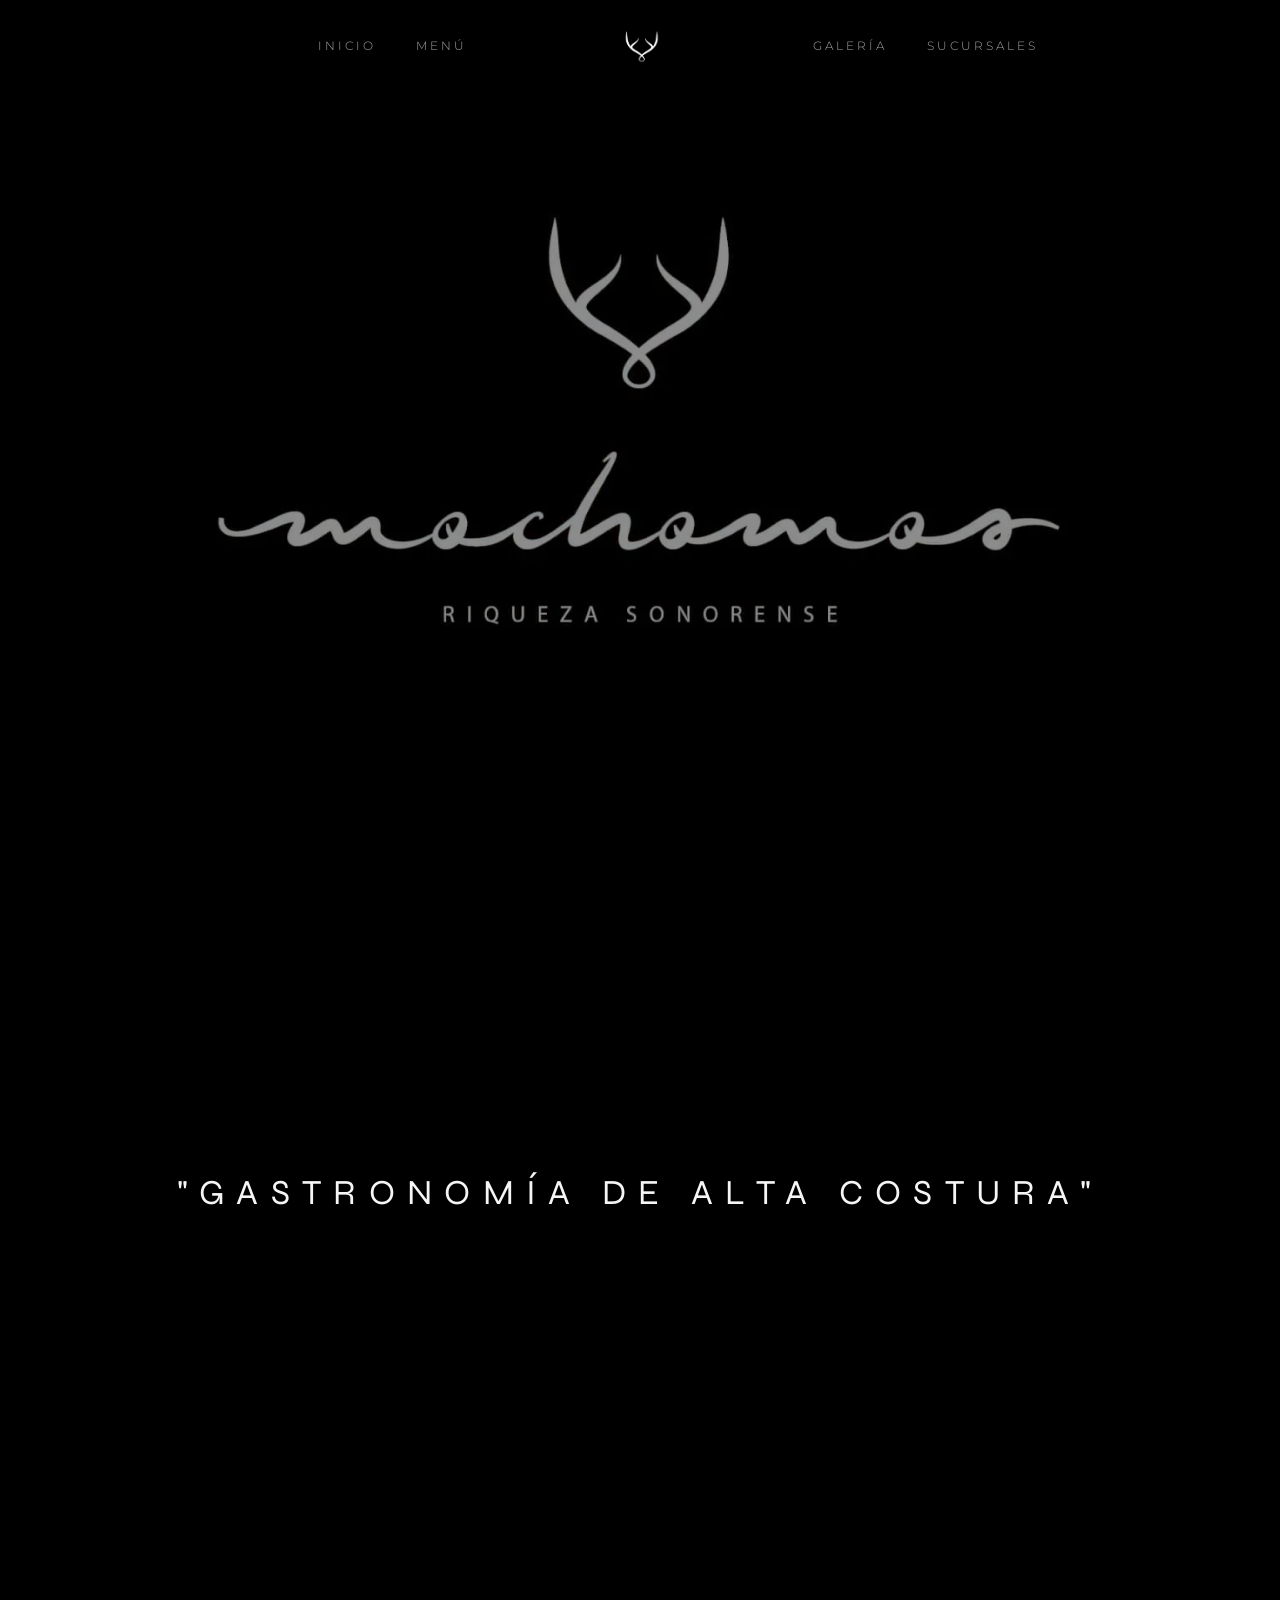
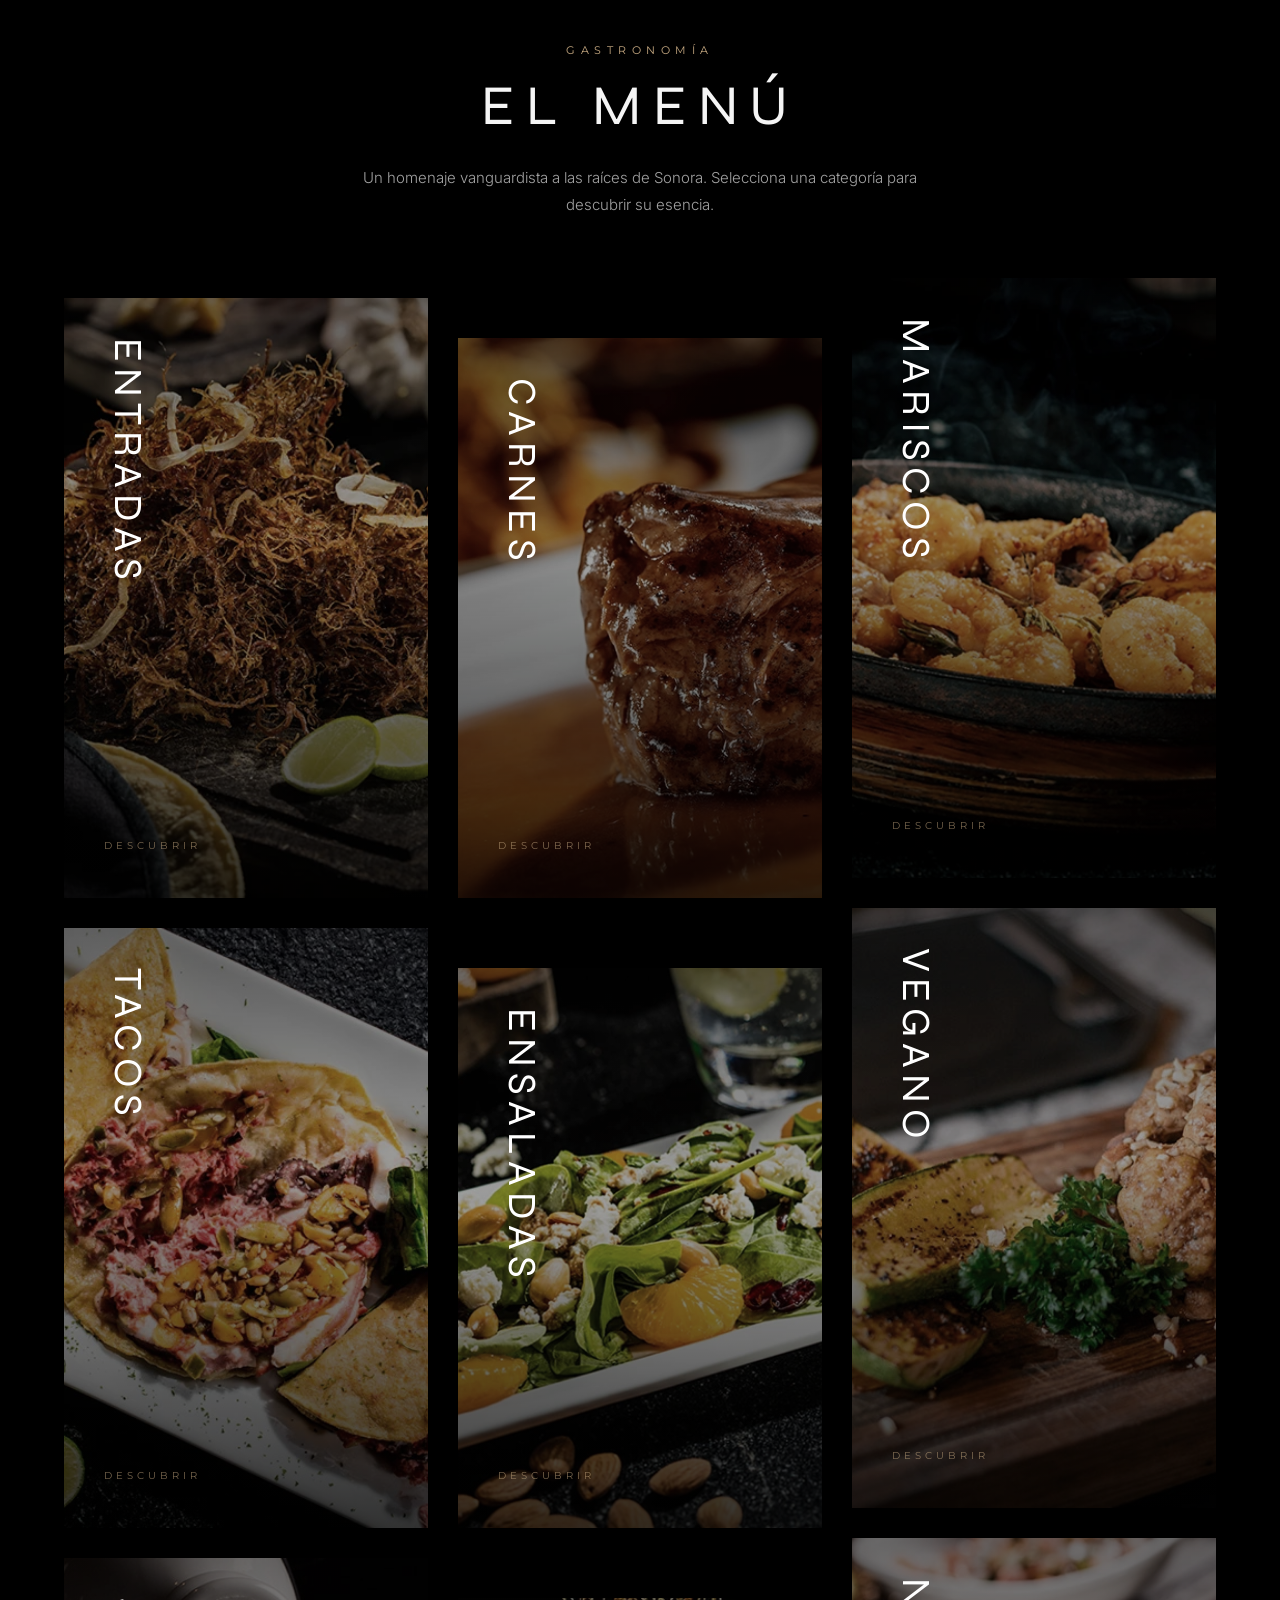
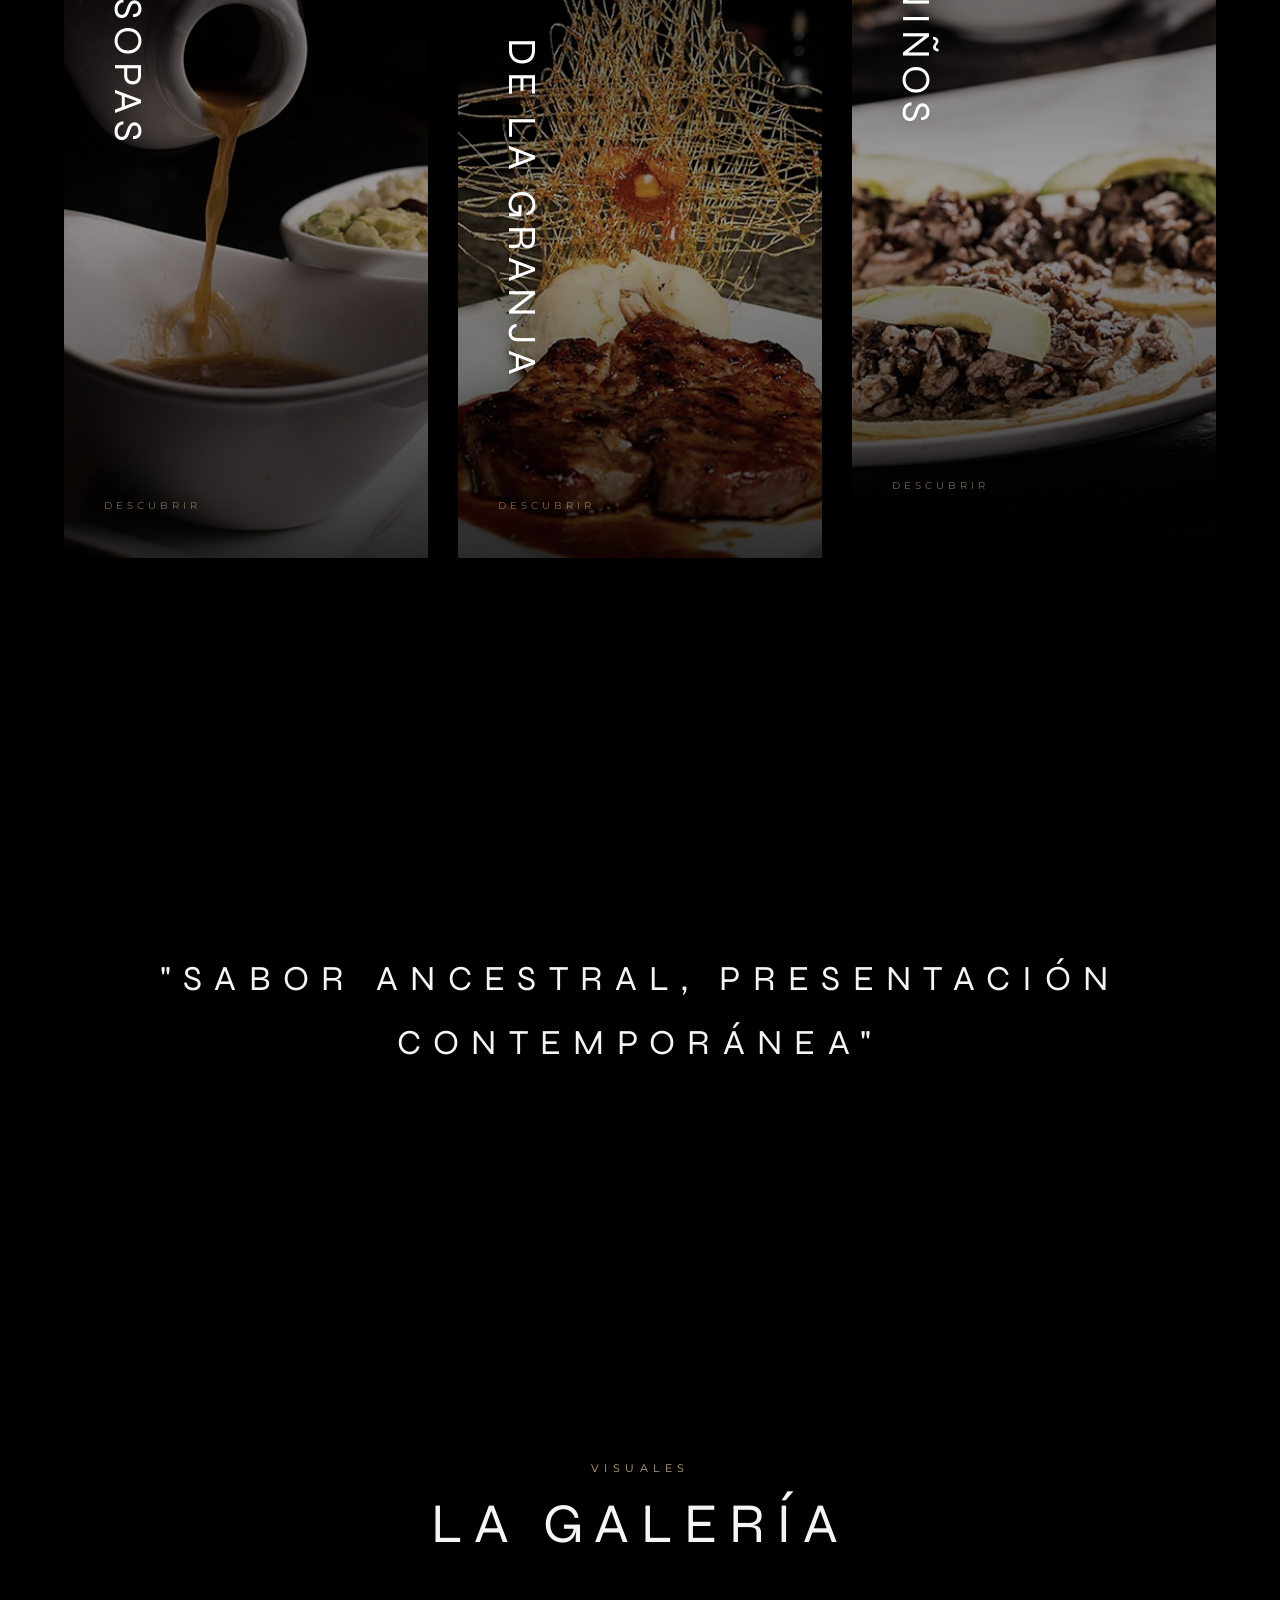
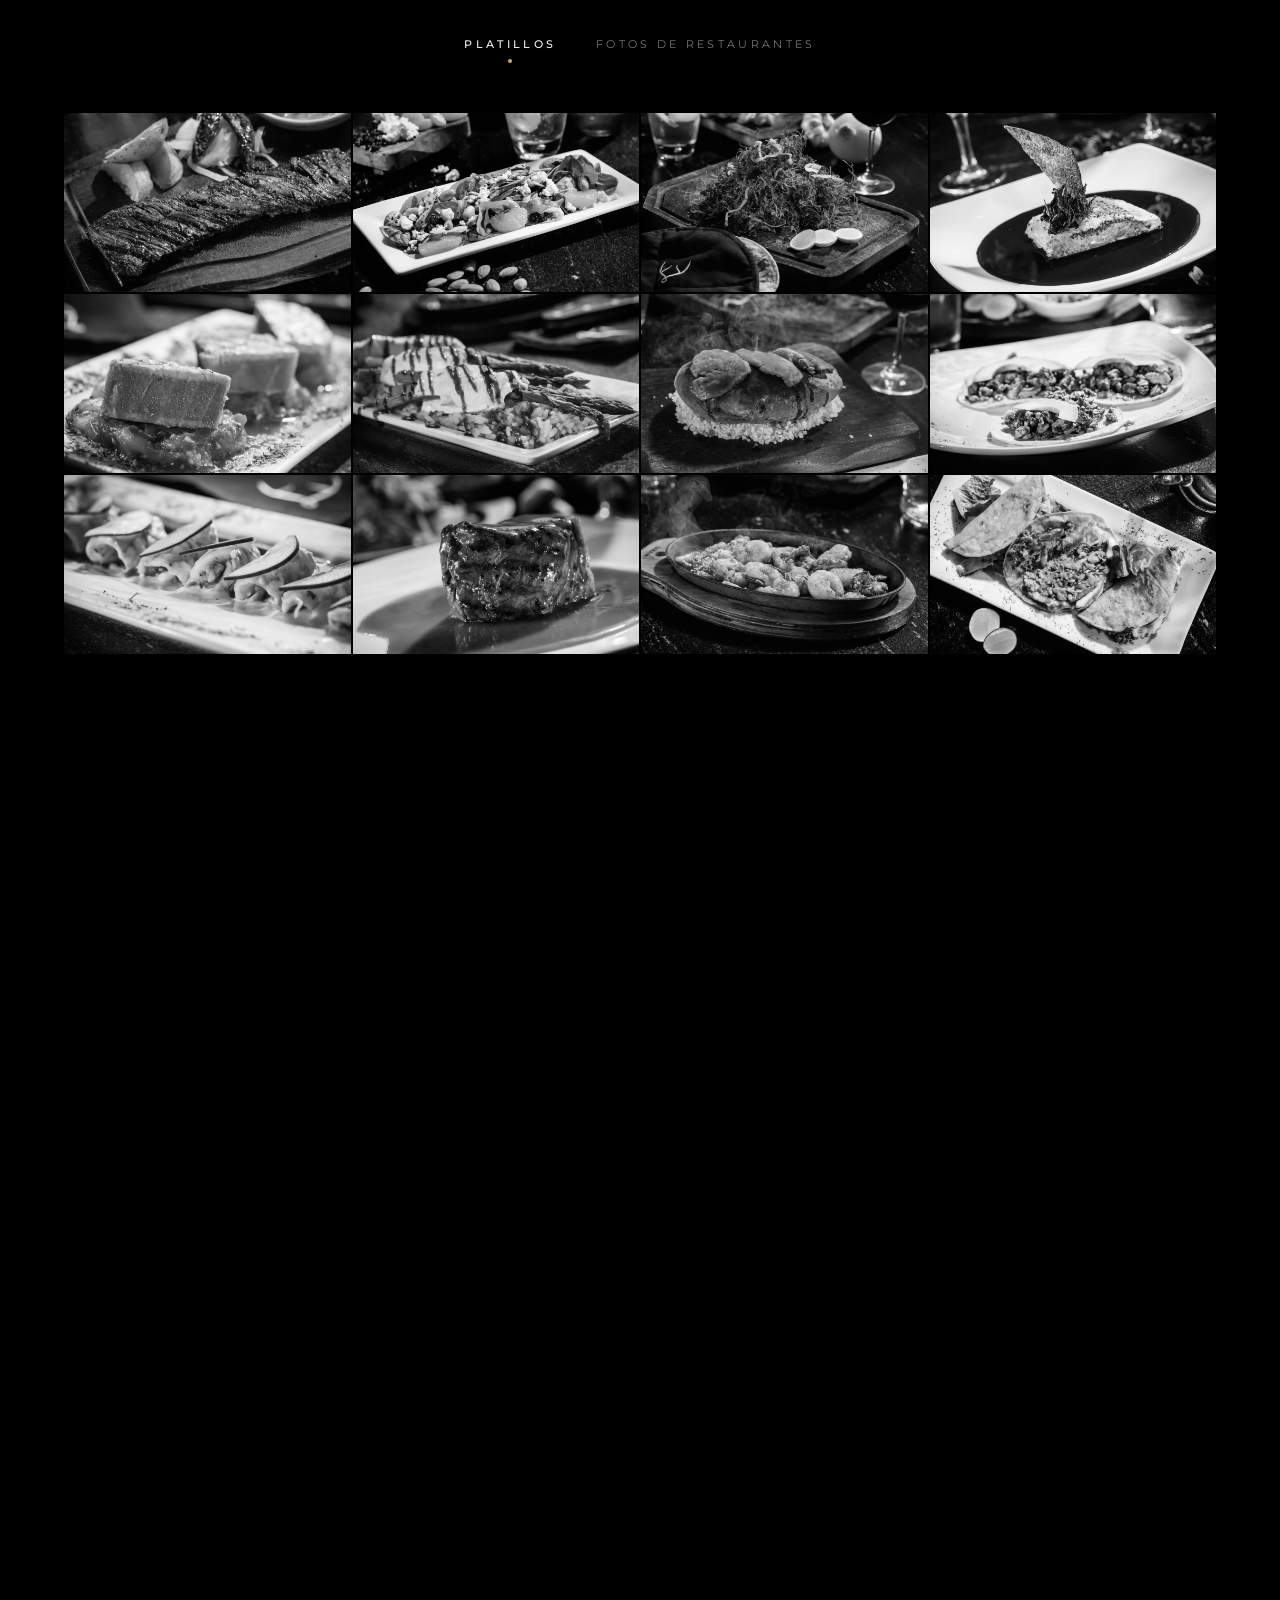
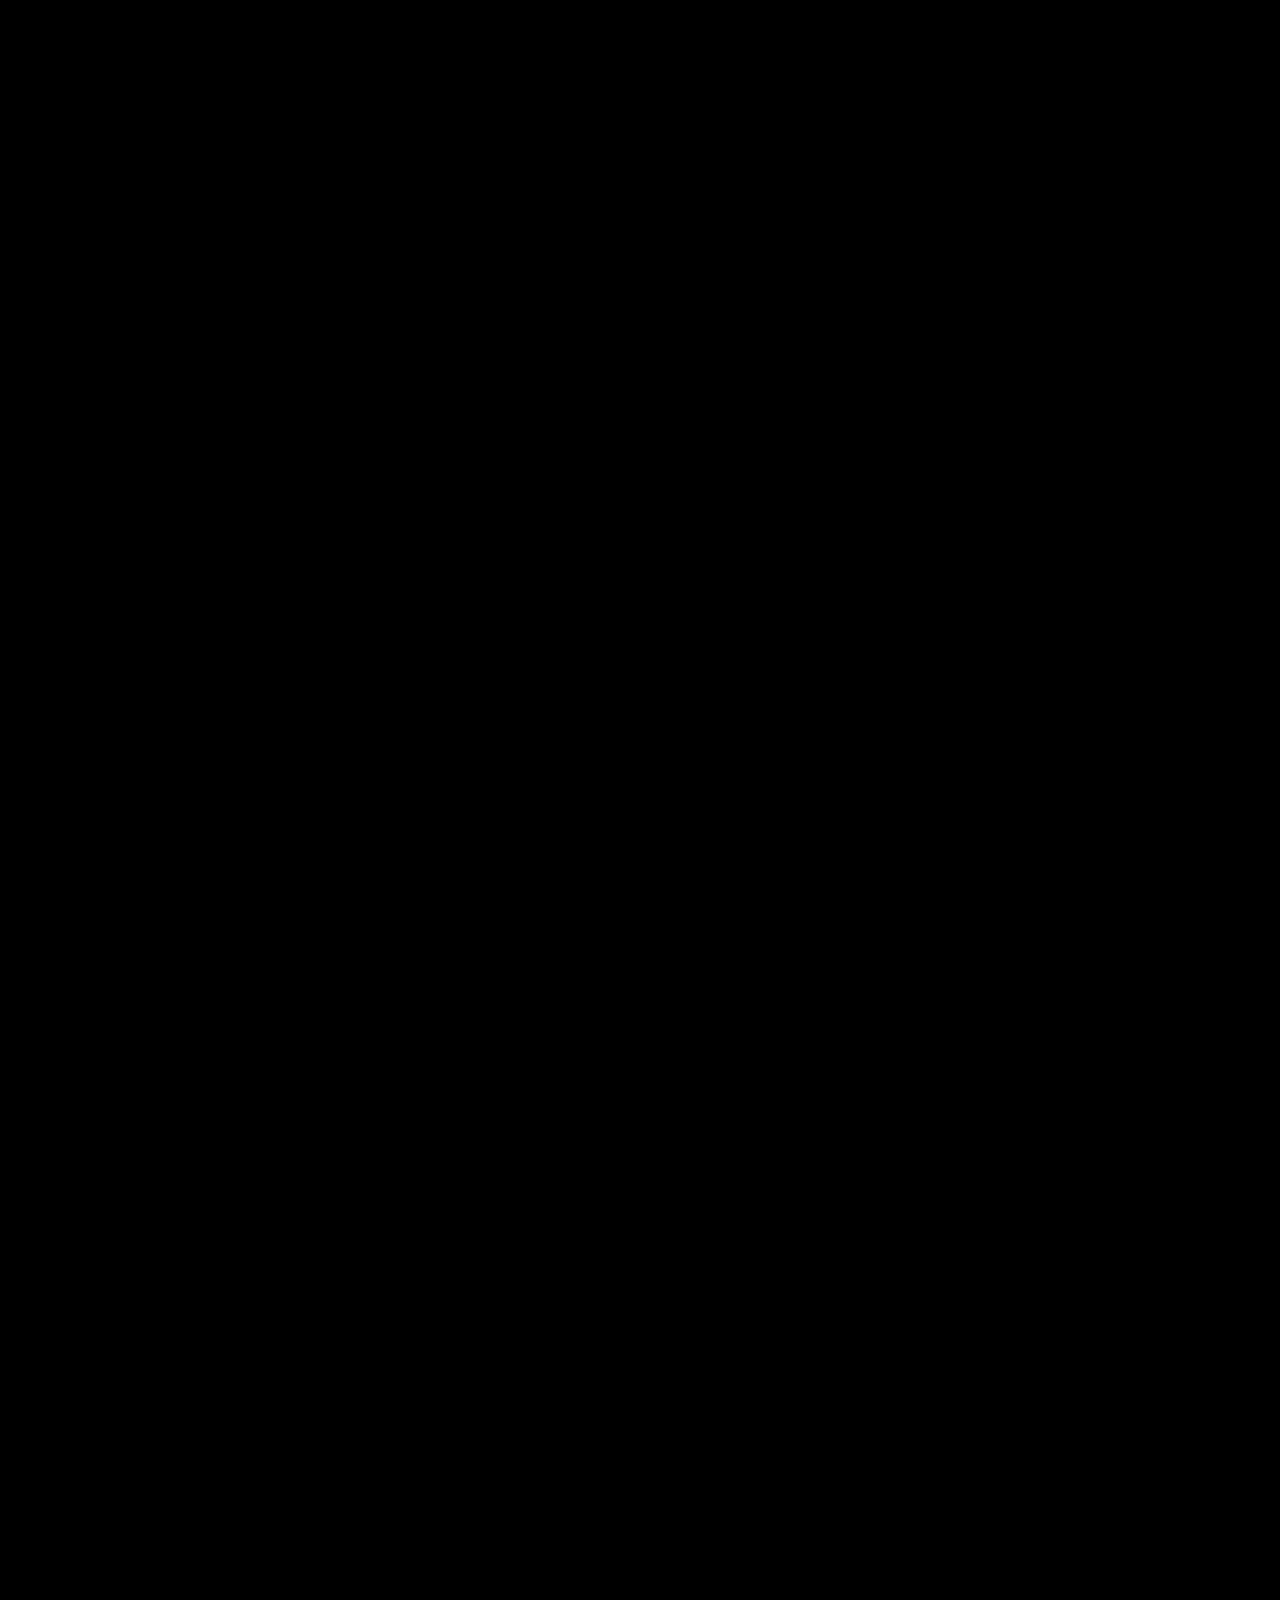
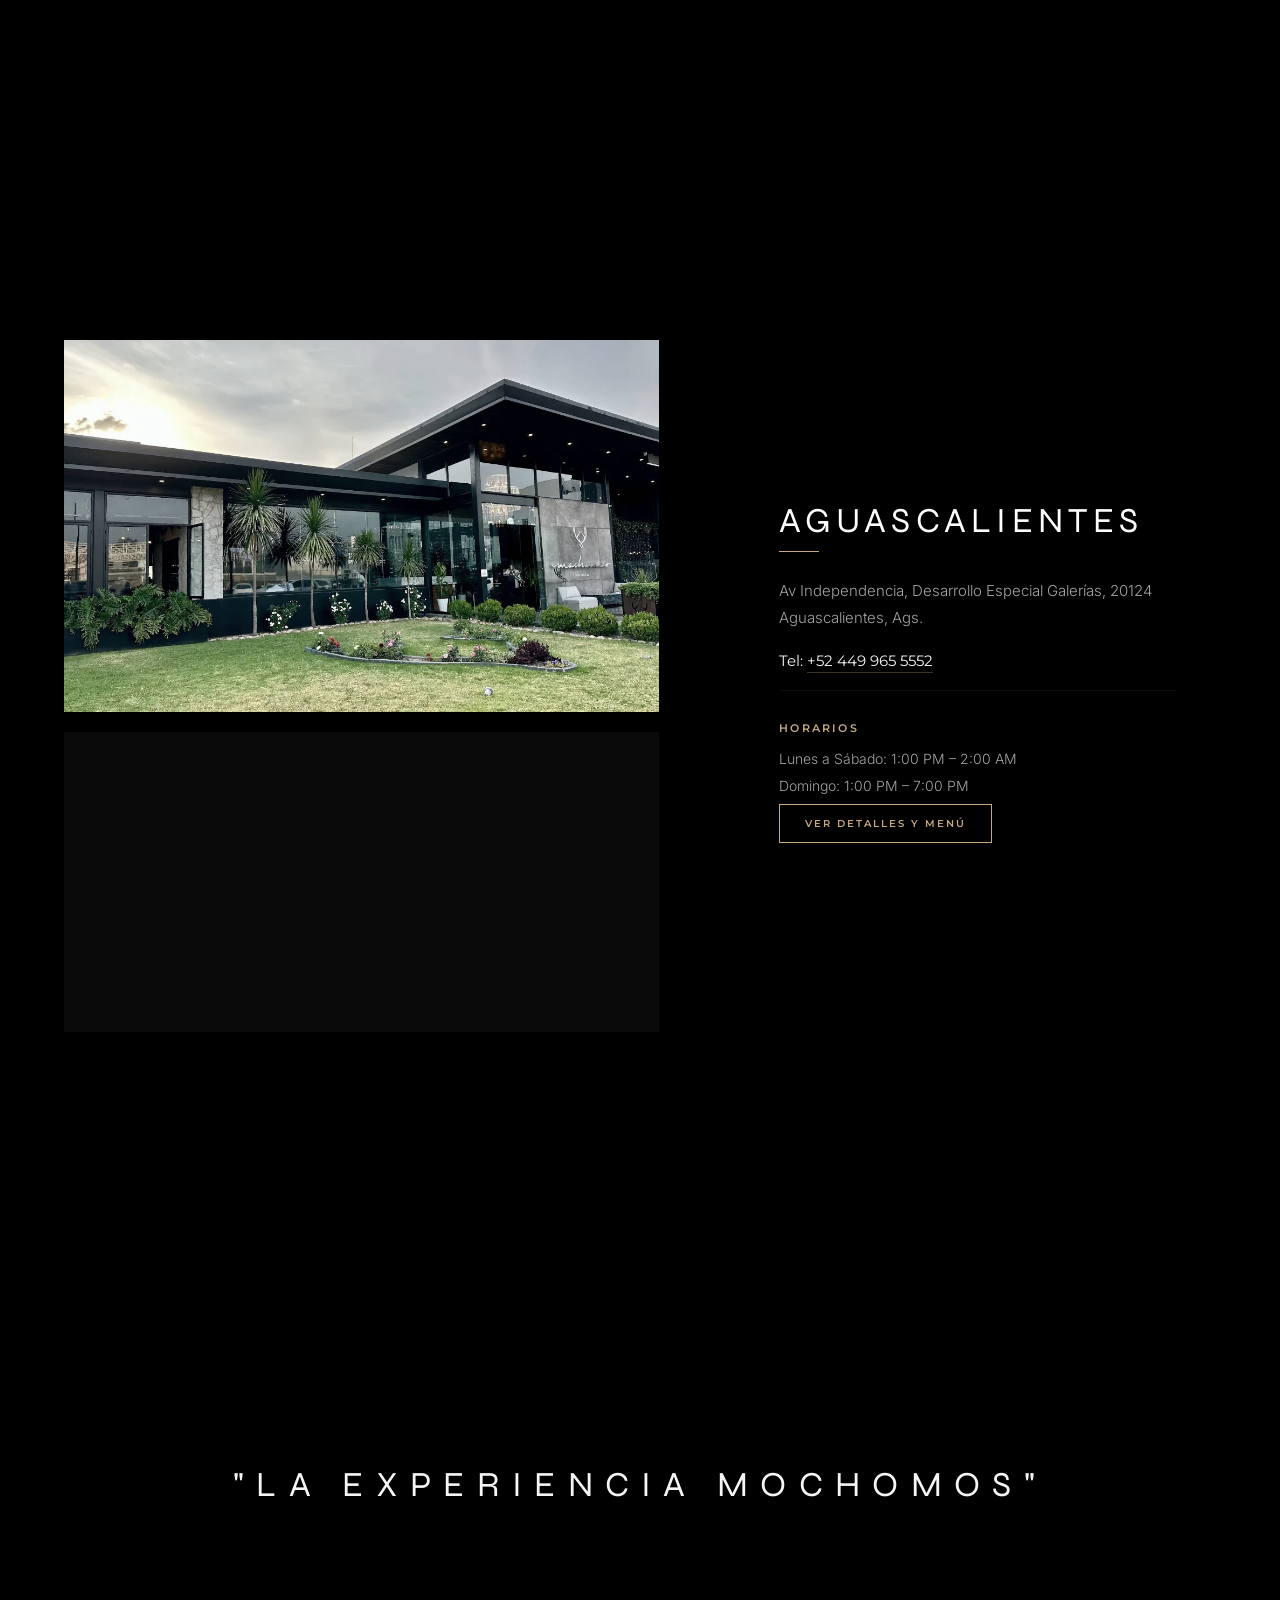
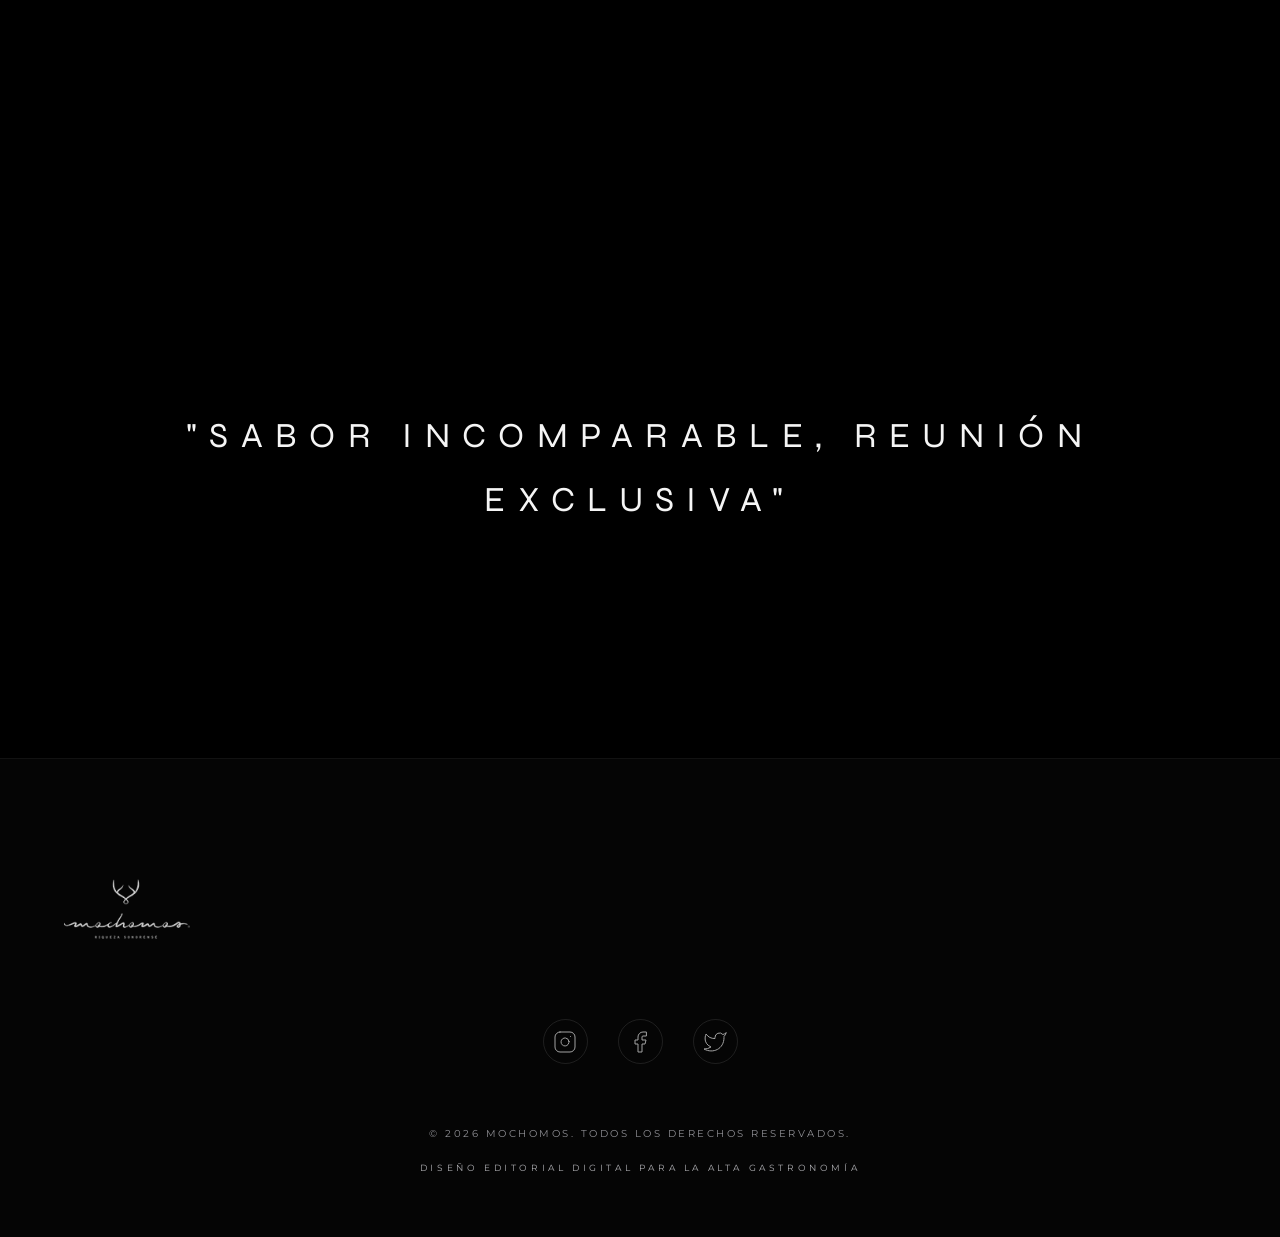
==== commit ab30a834: "1.18.0" ====
--- a/index.html
+++ b/index.html
@@ -4,7 +4,7 @@
 <head>
   <meta charset="UTF-8">
   <meta name="viewport" content="width=device-width, initial-scale=1.0">
-  <title>ola | Fusión Sonorense - Restaurante de Cortes y Mariscos Premium</title>
+  <title>Mochomos | Fusión Sonorense - Restaurante de Cortes y Mariscos Premium</title>
   <meta name="description"
     content="Mochomos Fusión Sonorense: cortes de carne premium, mariscos frescos y cocina de autor inspirada en Sonora. Sucursales en Hermosillo, Guadalajara y Aguascalientes. Reserva tu experiencia gastronómica.">
   <meta name="keywords"
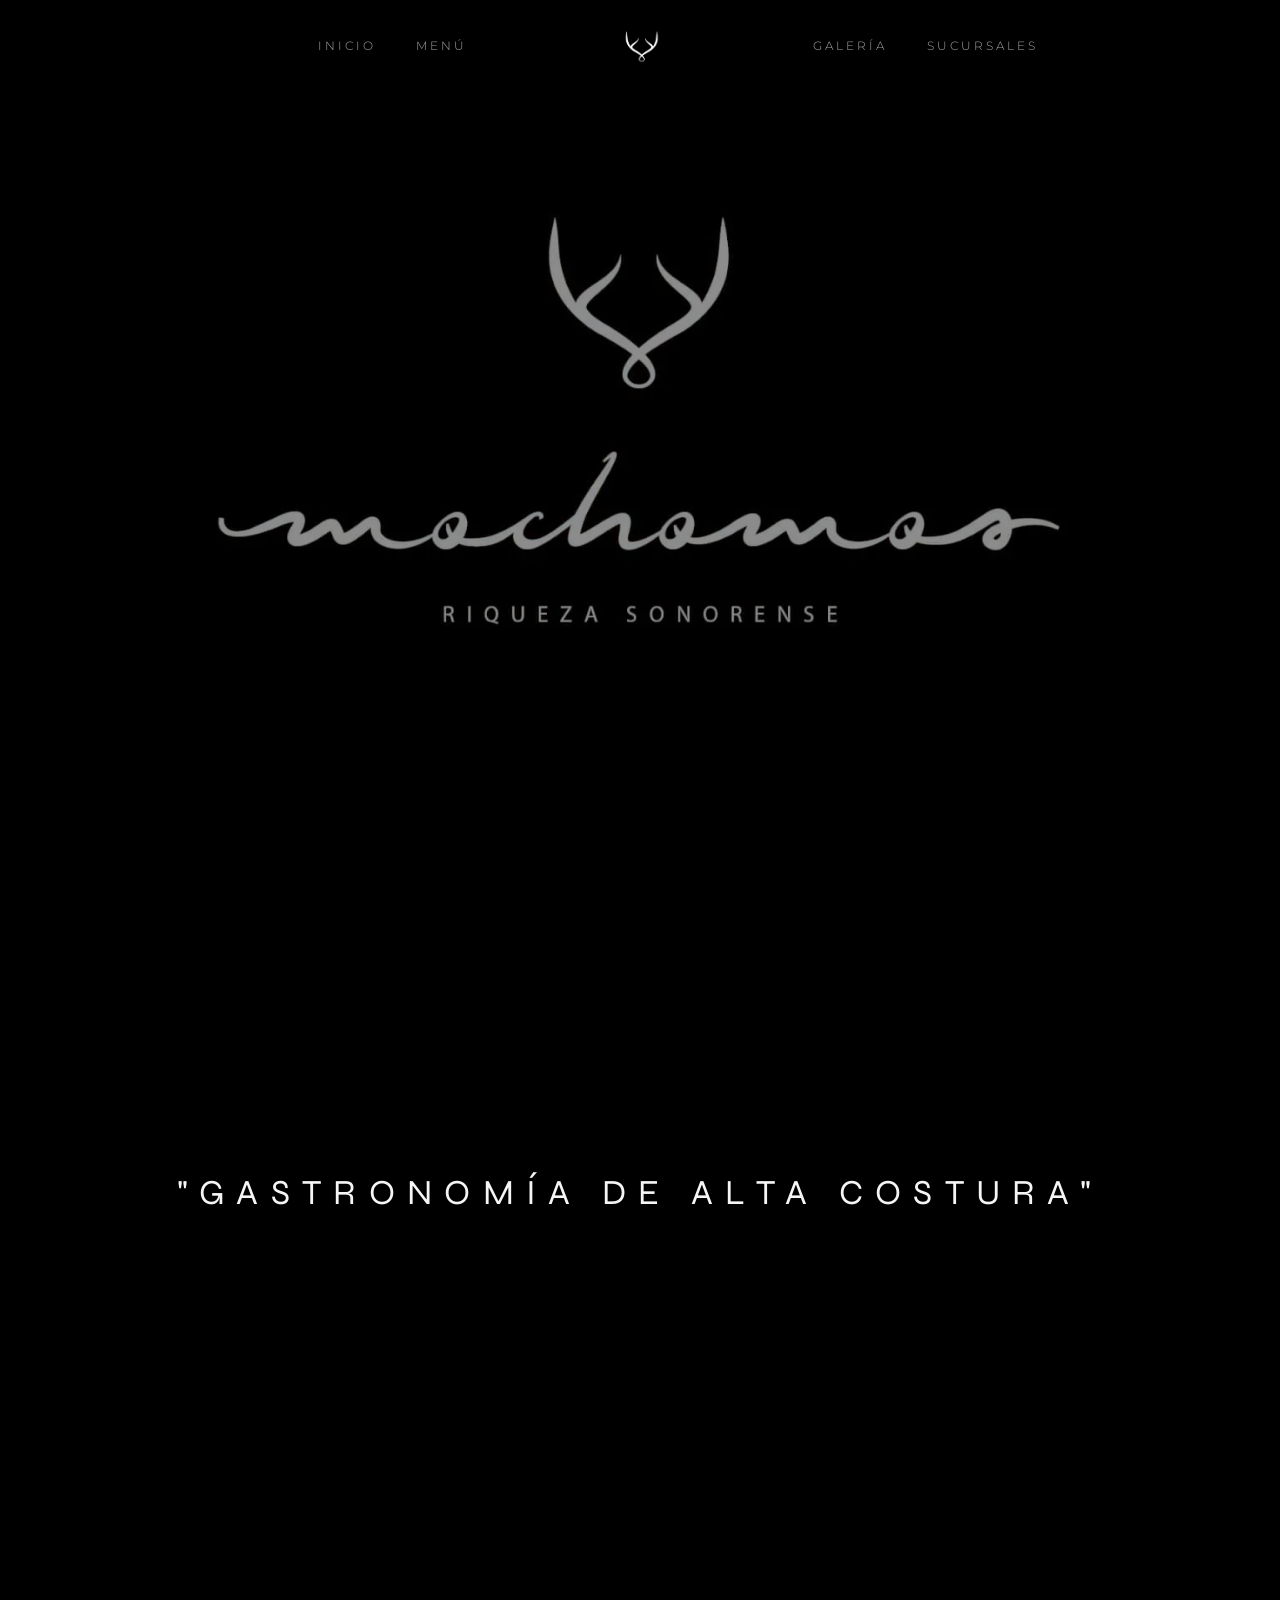
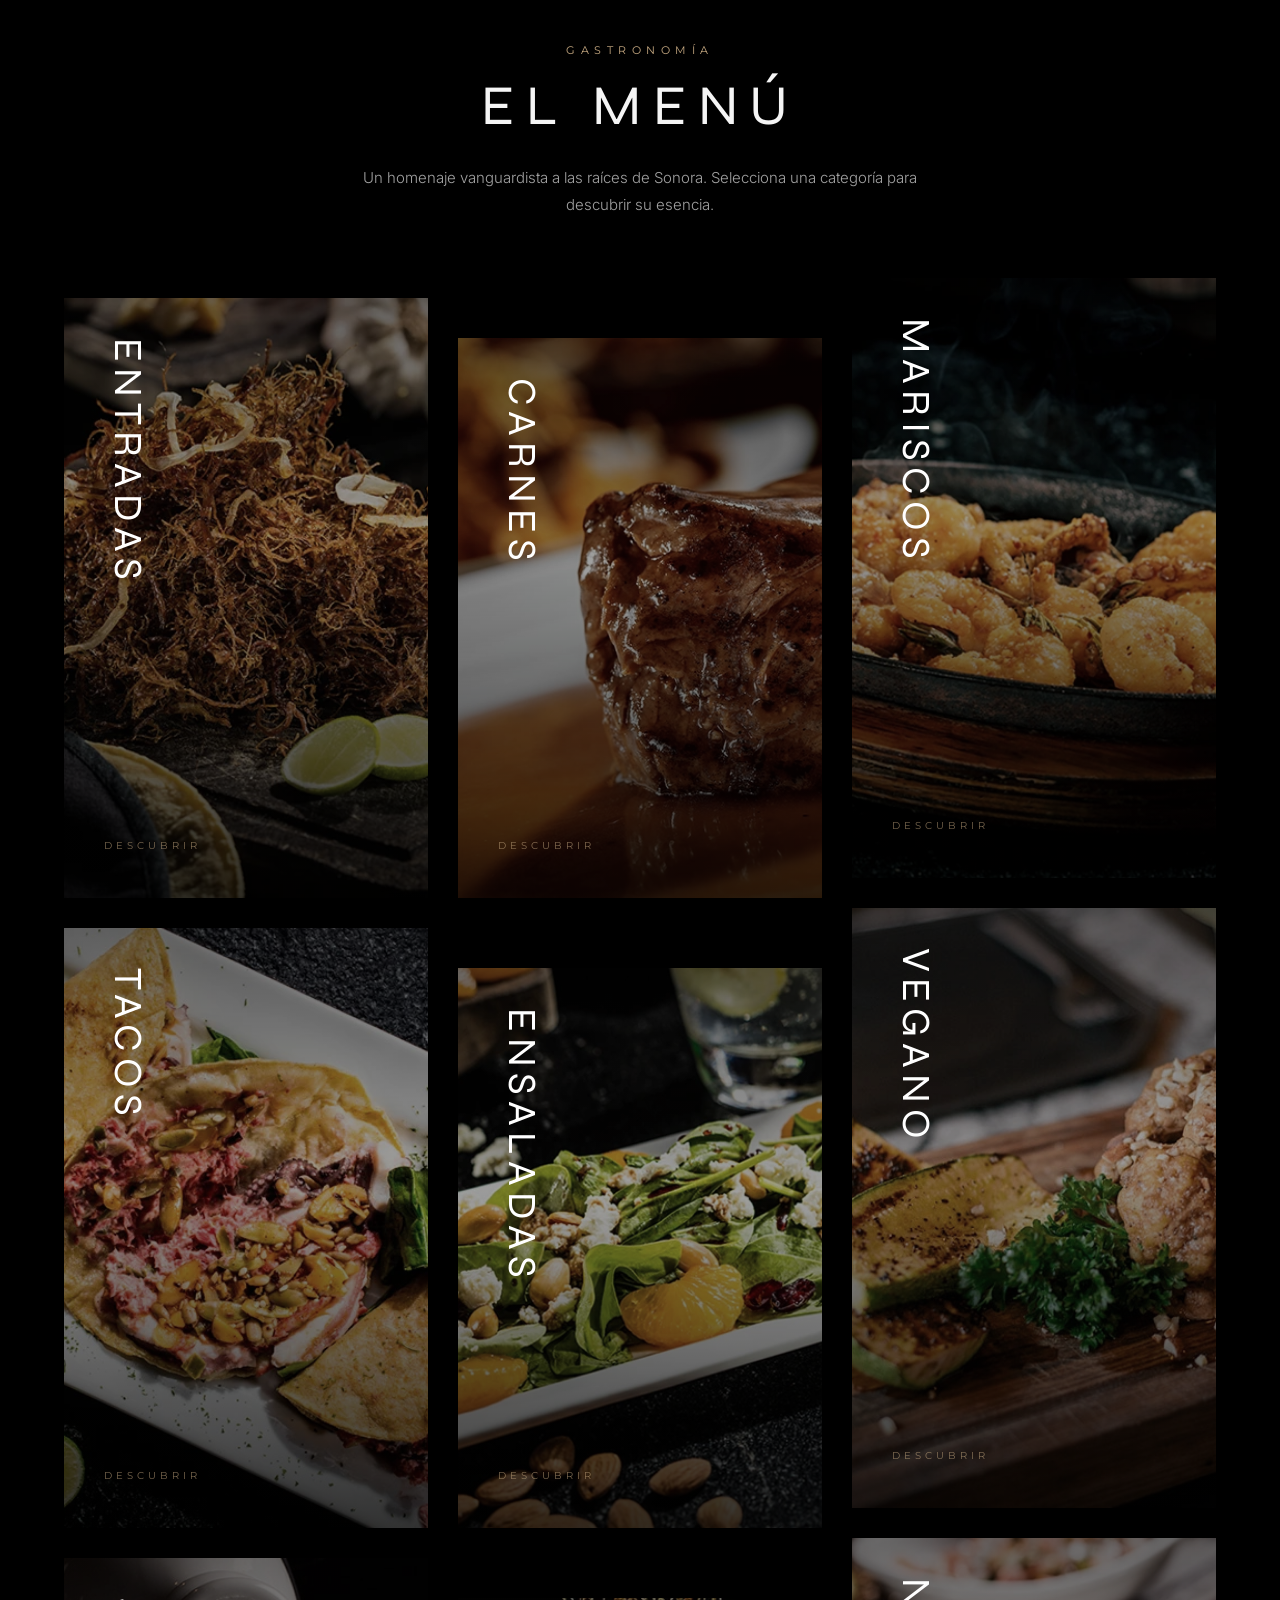
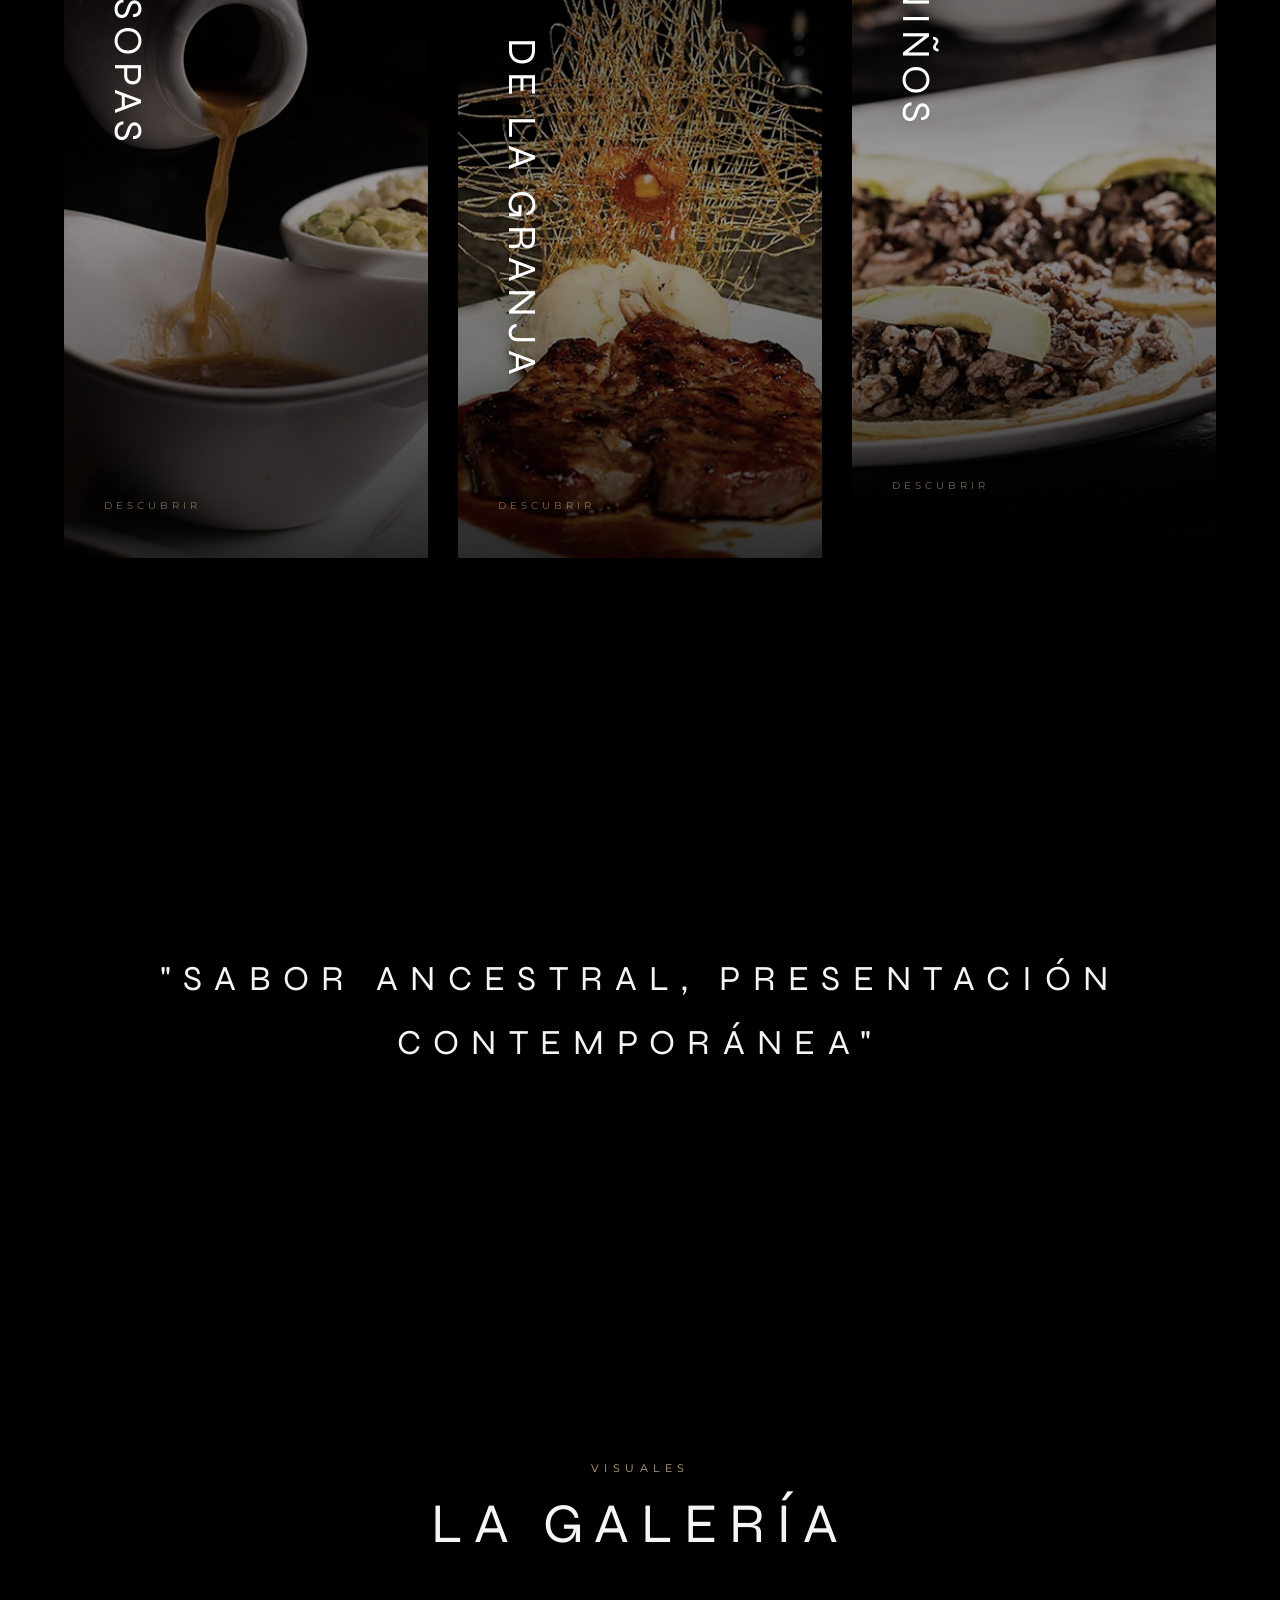
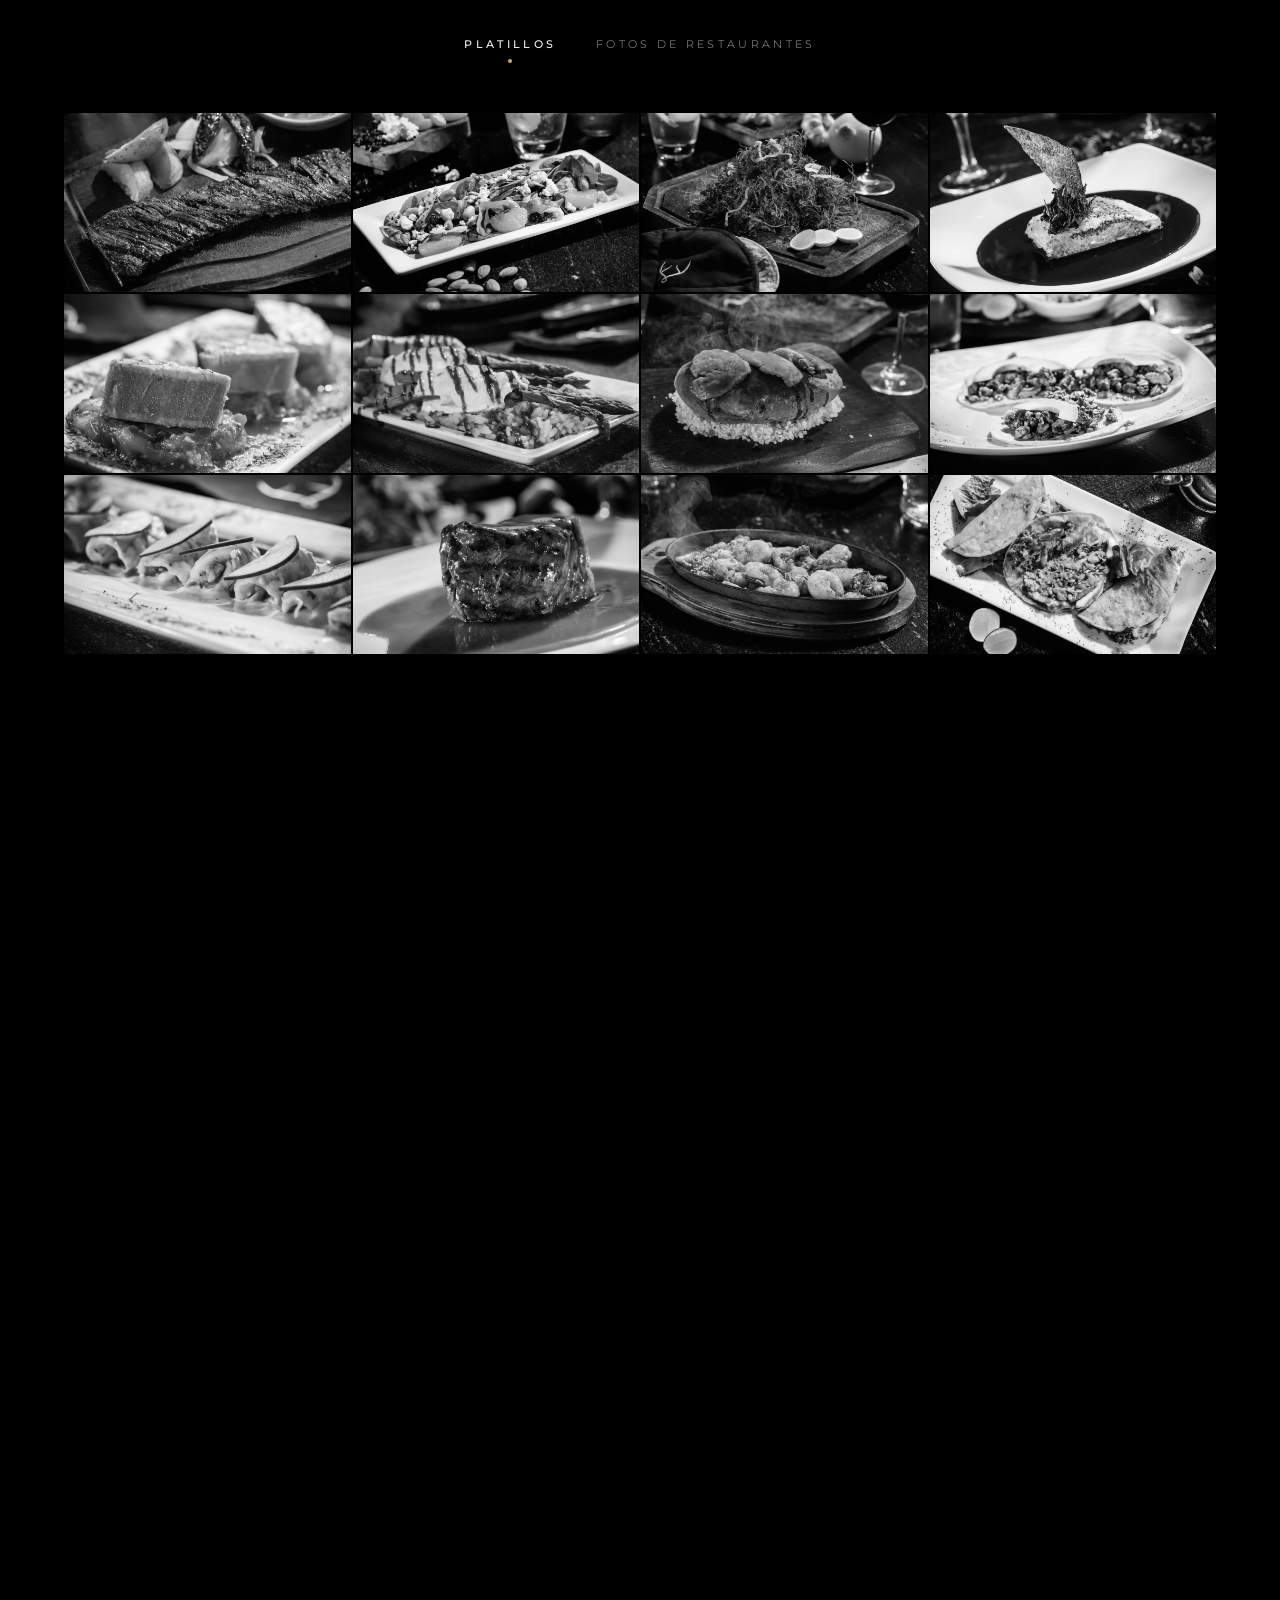
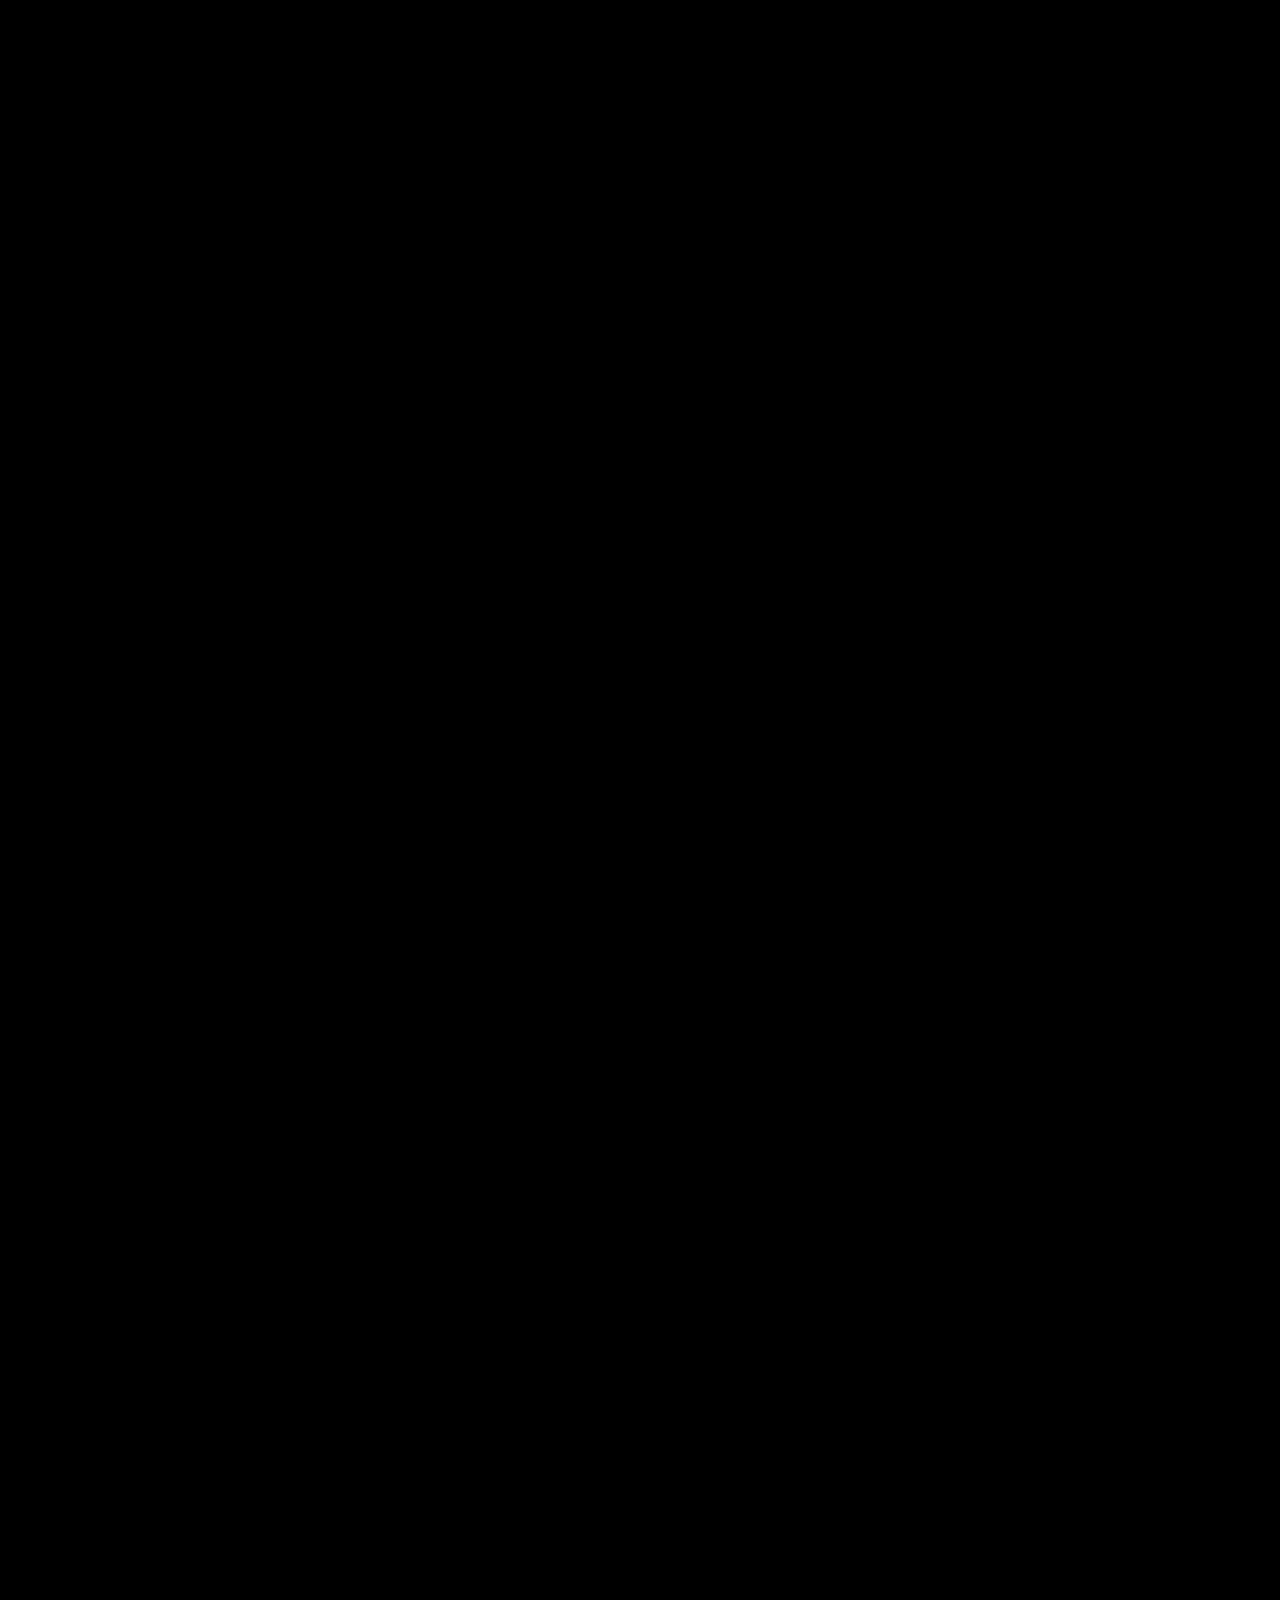
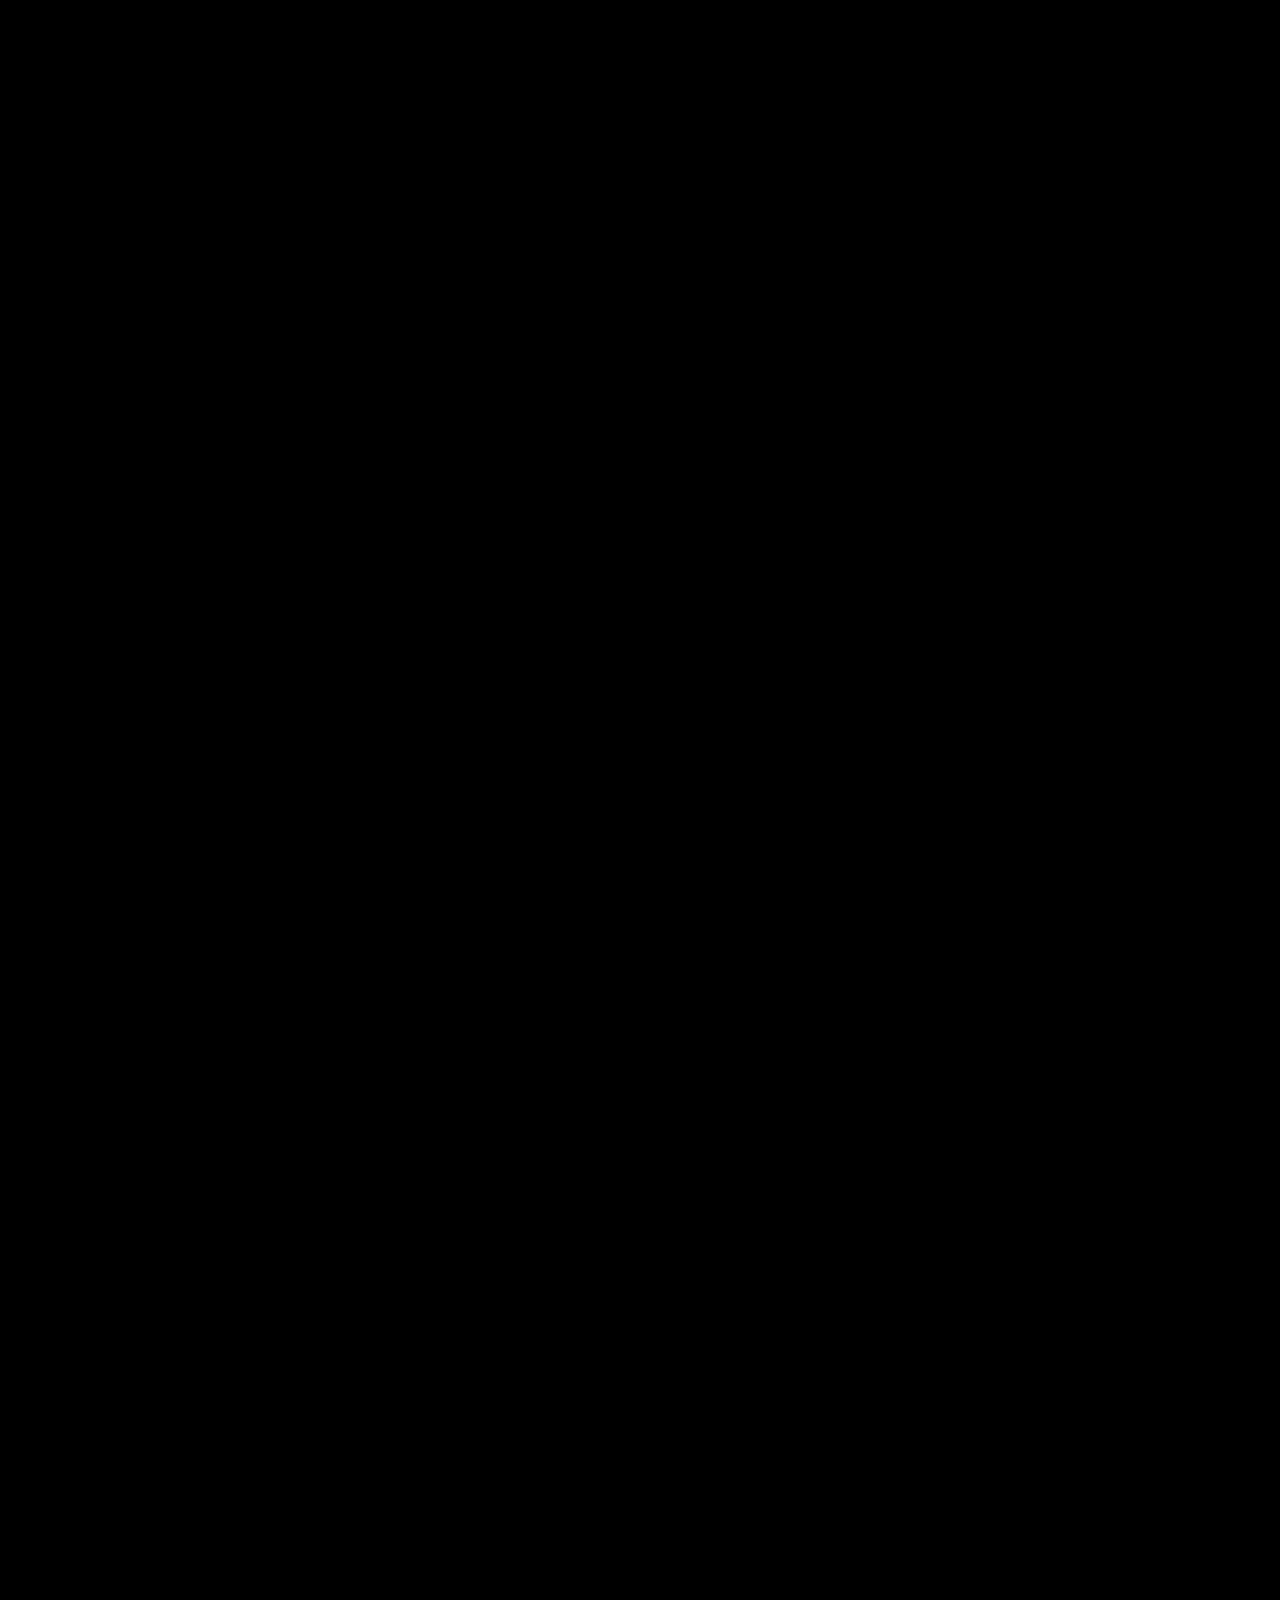
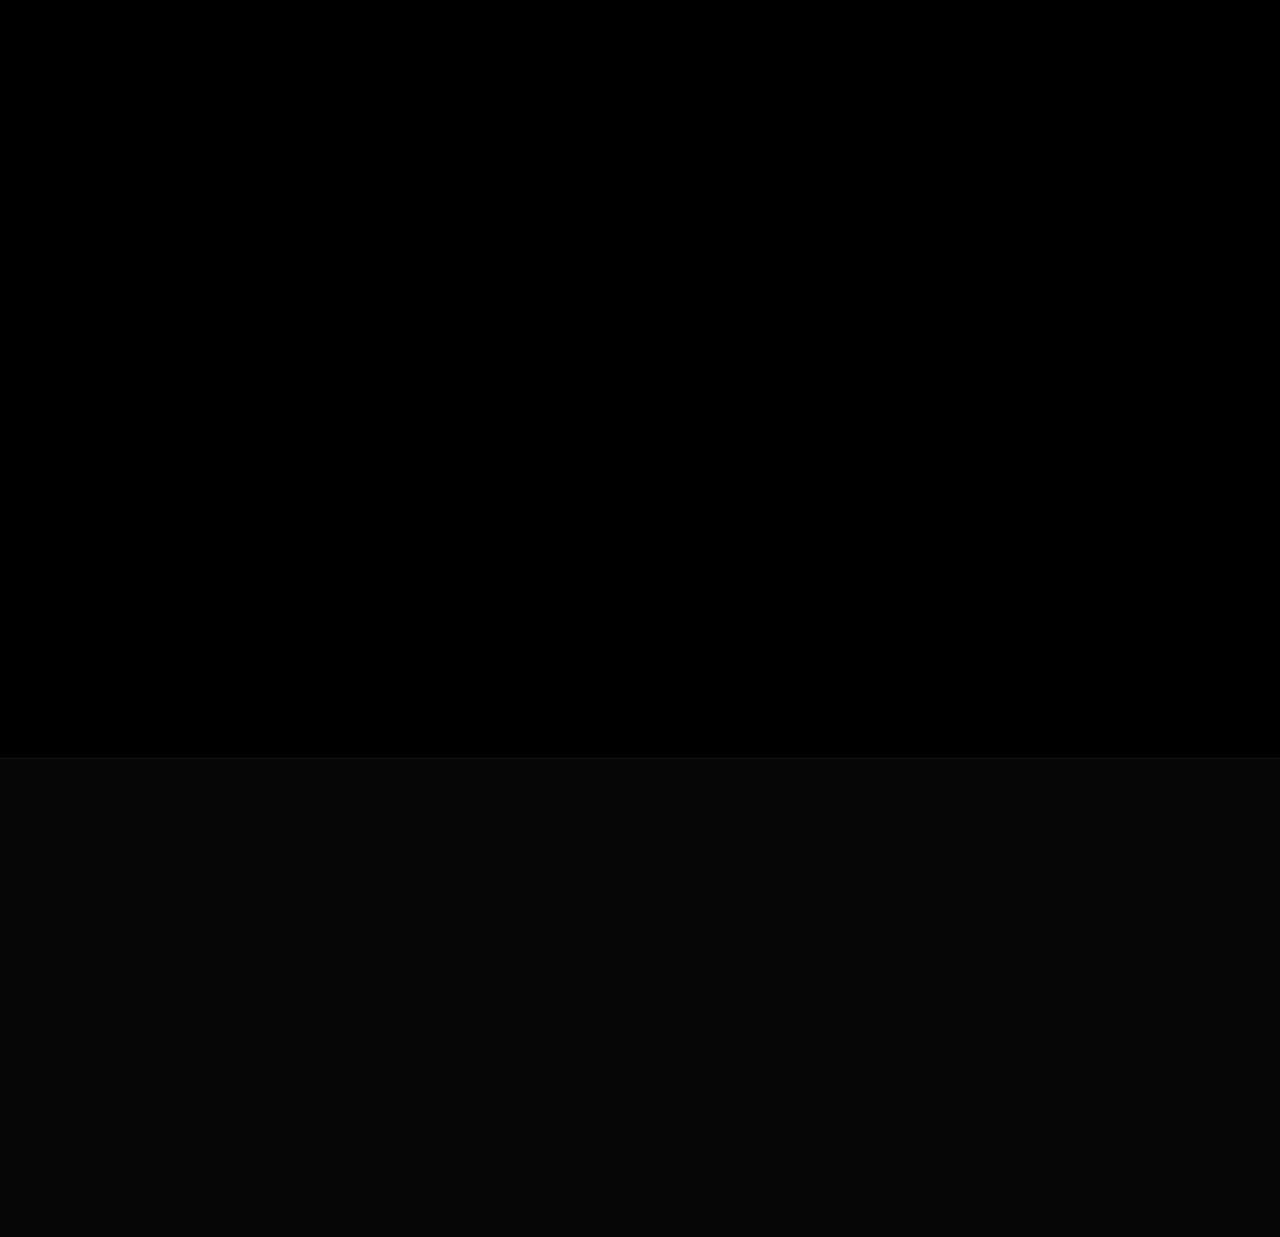
==== commit b106bddc: "1.18.0" ====
--- a/index.html
+++ b/index.html
@@ -4,7 +4,7 @@
 <head>
   <meta charset="UTF-8">
   <meta name="viewport" content="width=device-width, initial-scale=1.0">
-  <title>Mochomos | Fusión Sonorense - Restaurante de Cortes y Mariscos Premium</title>
+  <title>Moch | Fusión Sonorense - Restaurante de Cortes y Mariscos Premium</title>
   <meta name="description"
     content="Mochomos Fusión Sonorense: cortes de carne premium, mariscos frescos y cocina de autor inspirada en Sonora. Sucursales en Hermosillo, Guadalajara y Aguascalientes. Reserva tu experiencia gastronómica.">
   <meta name="keywords"
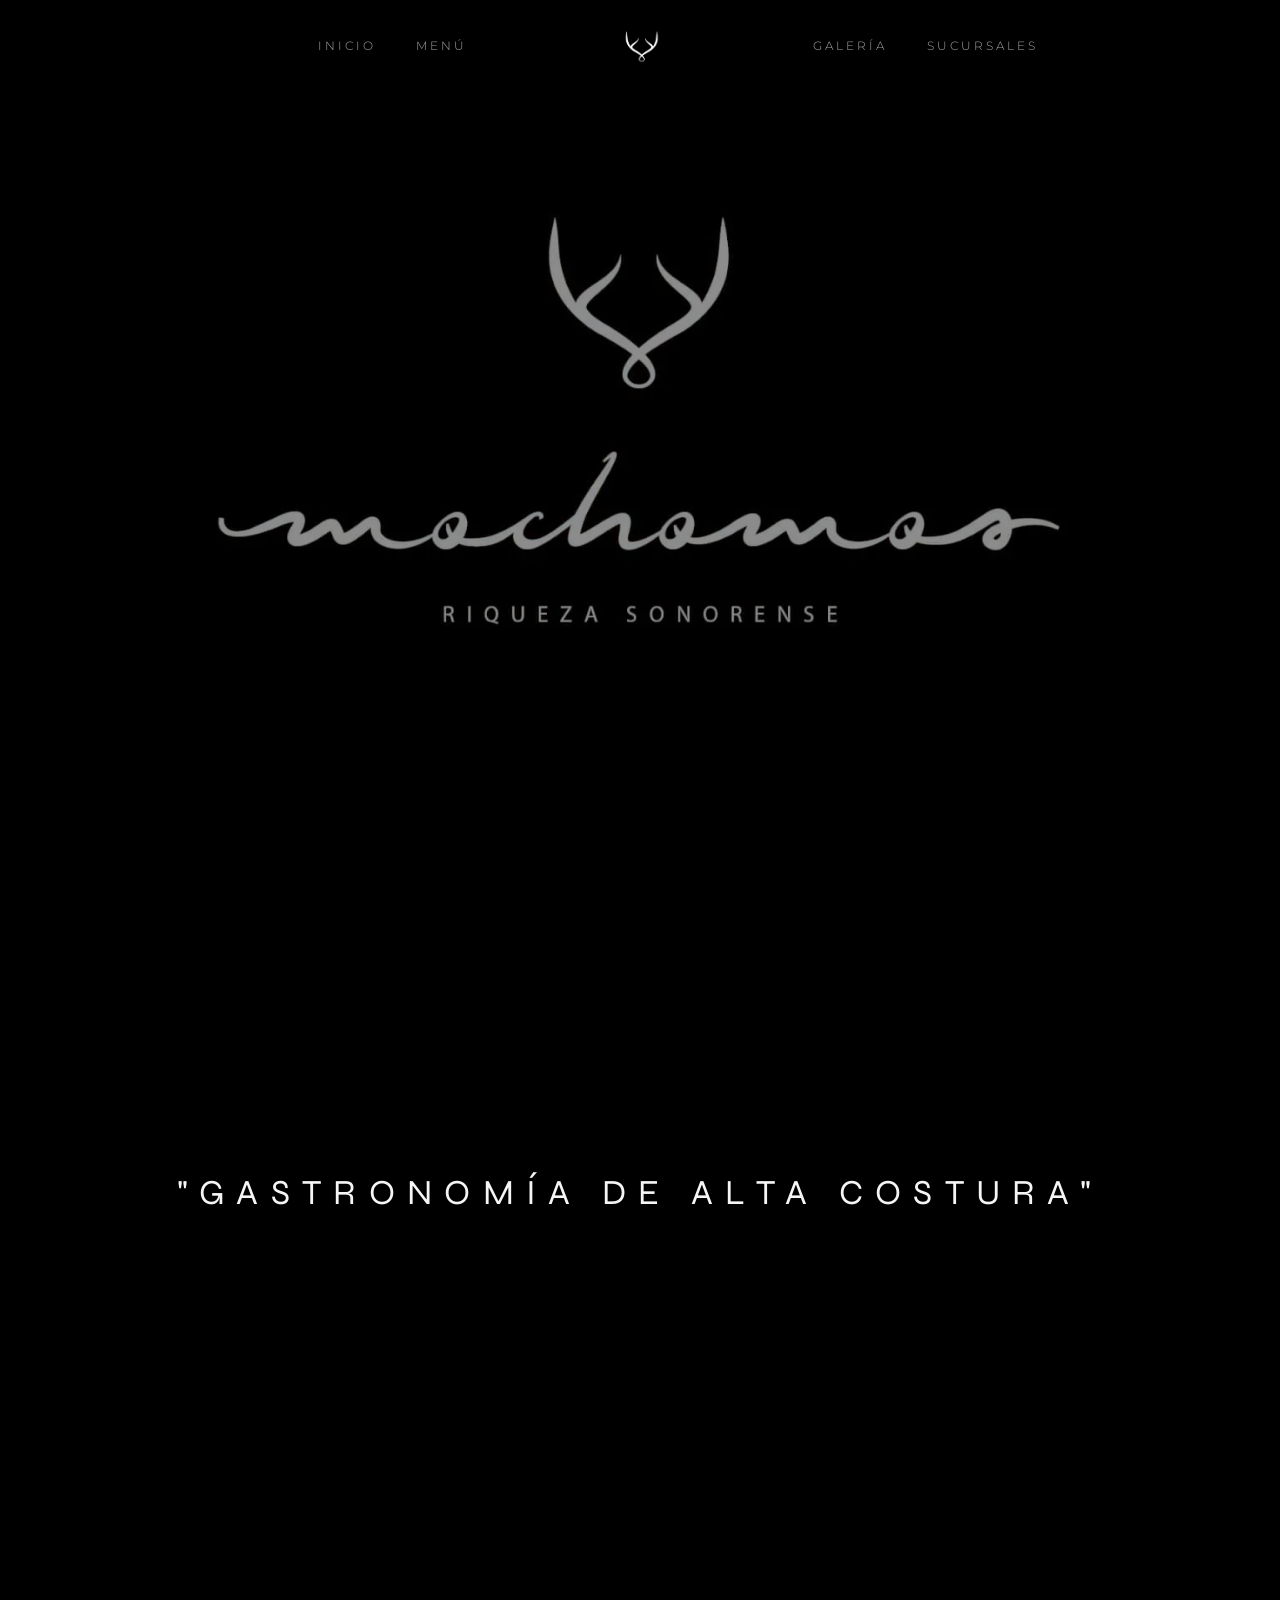
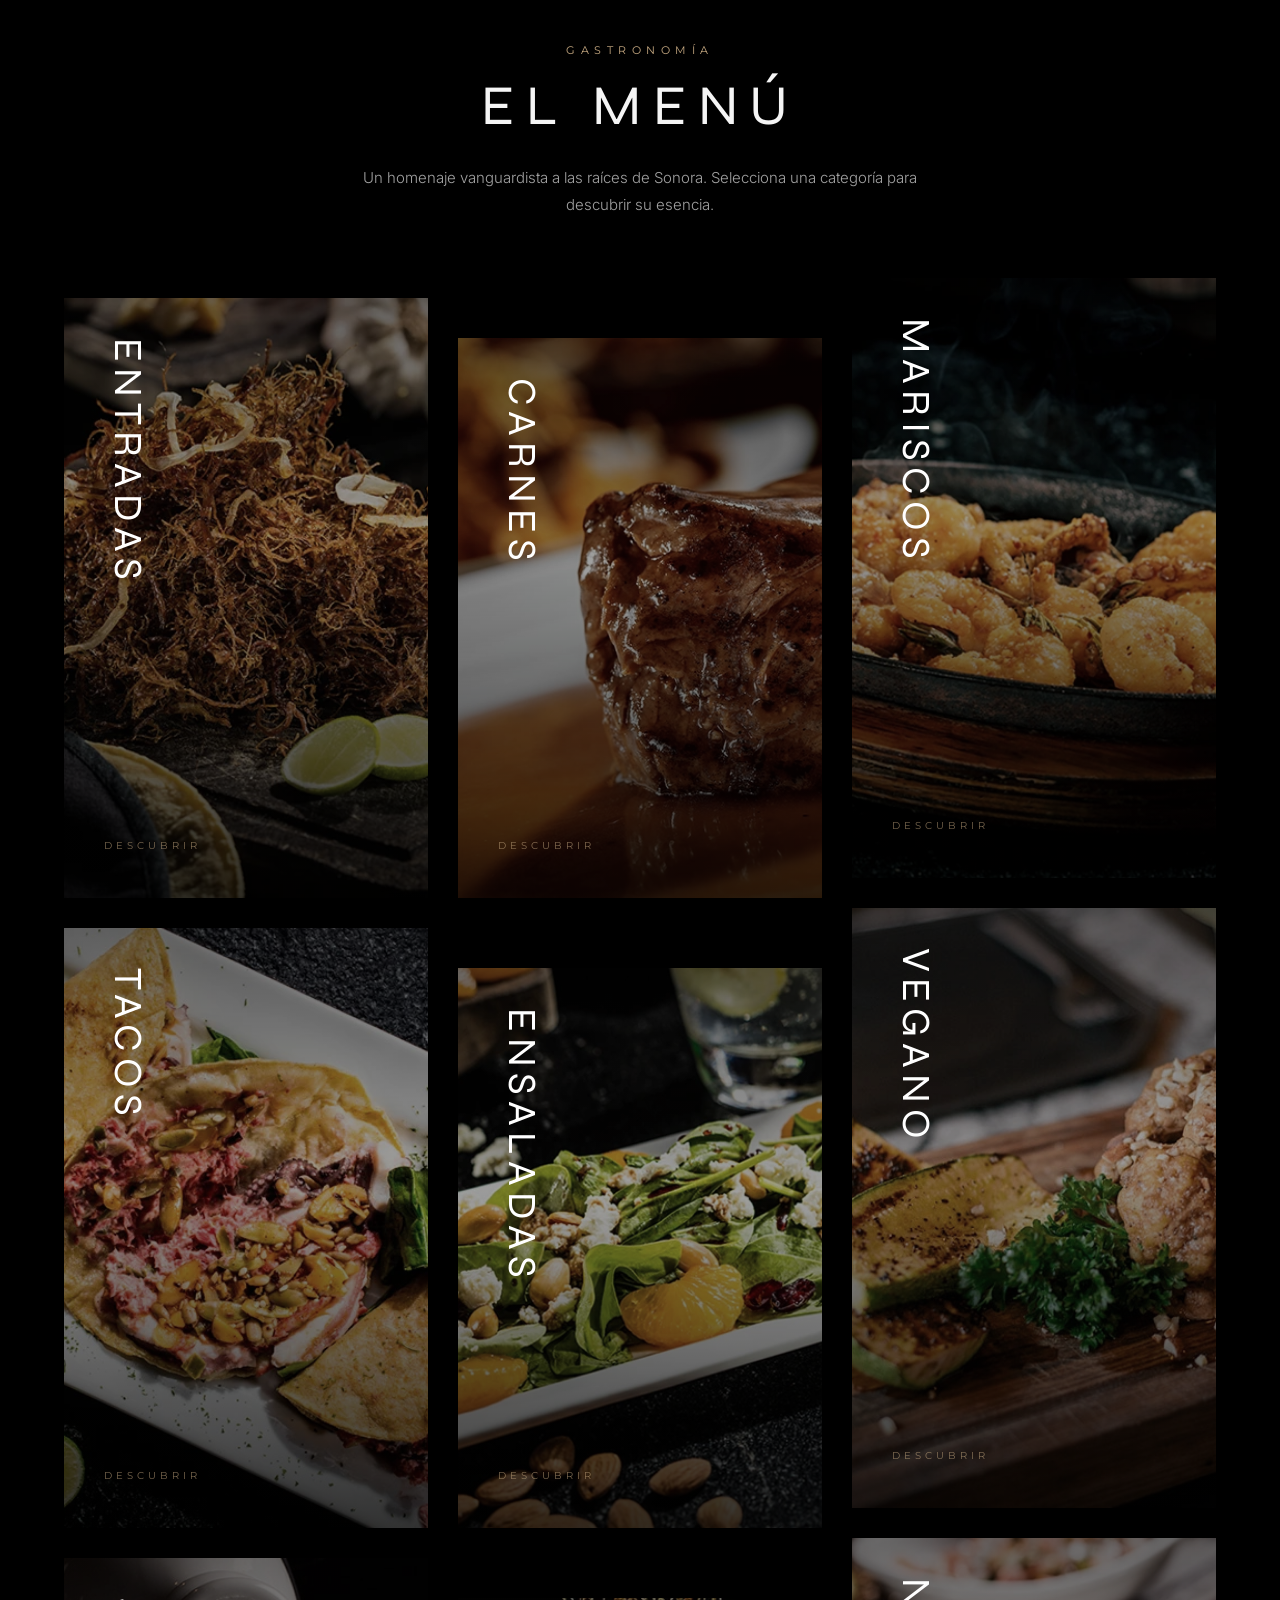
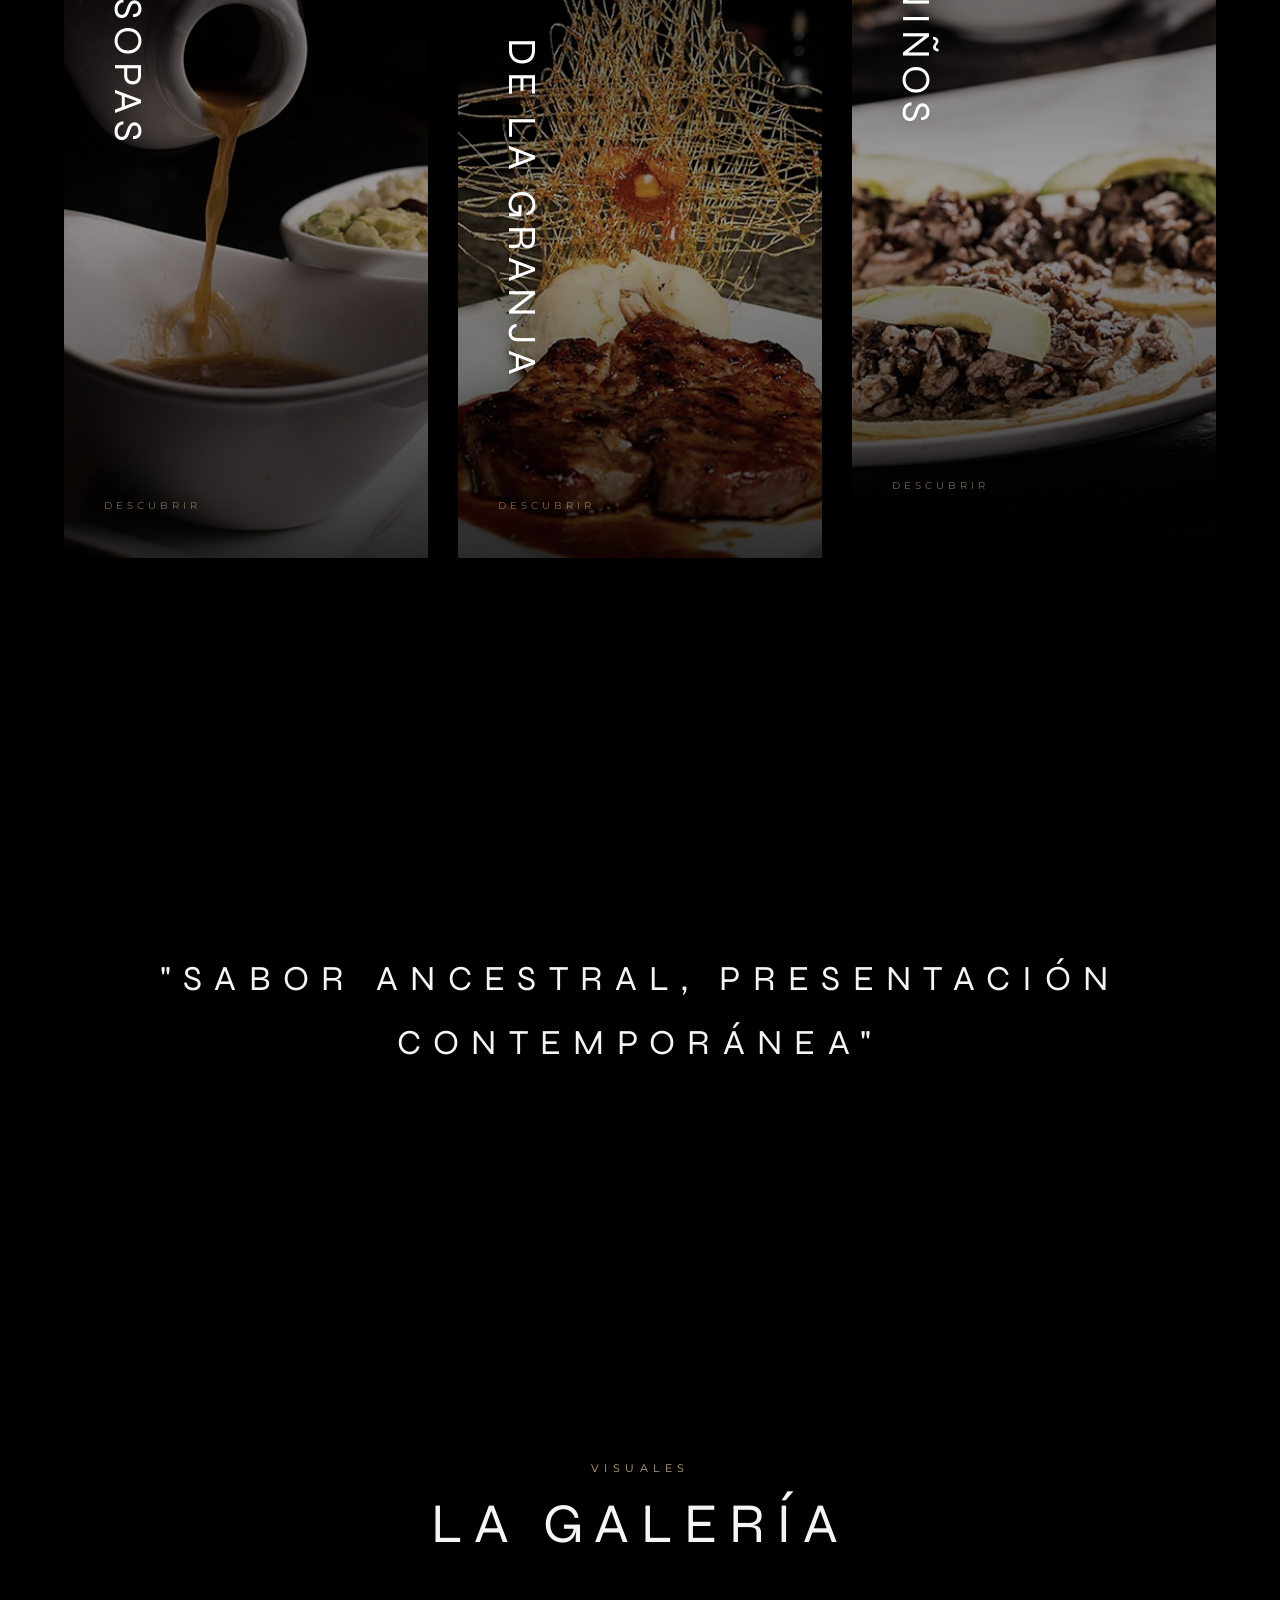
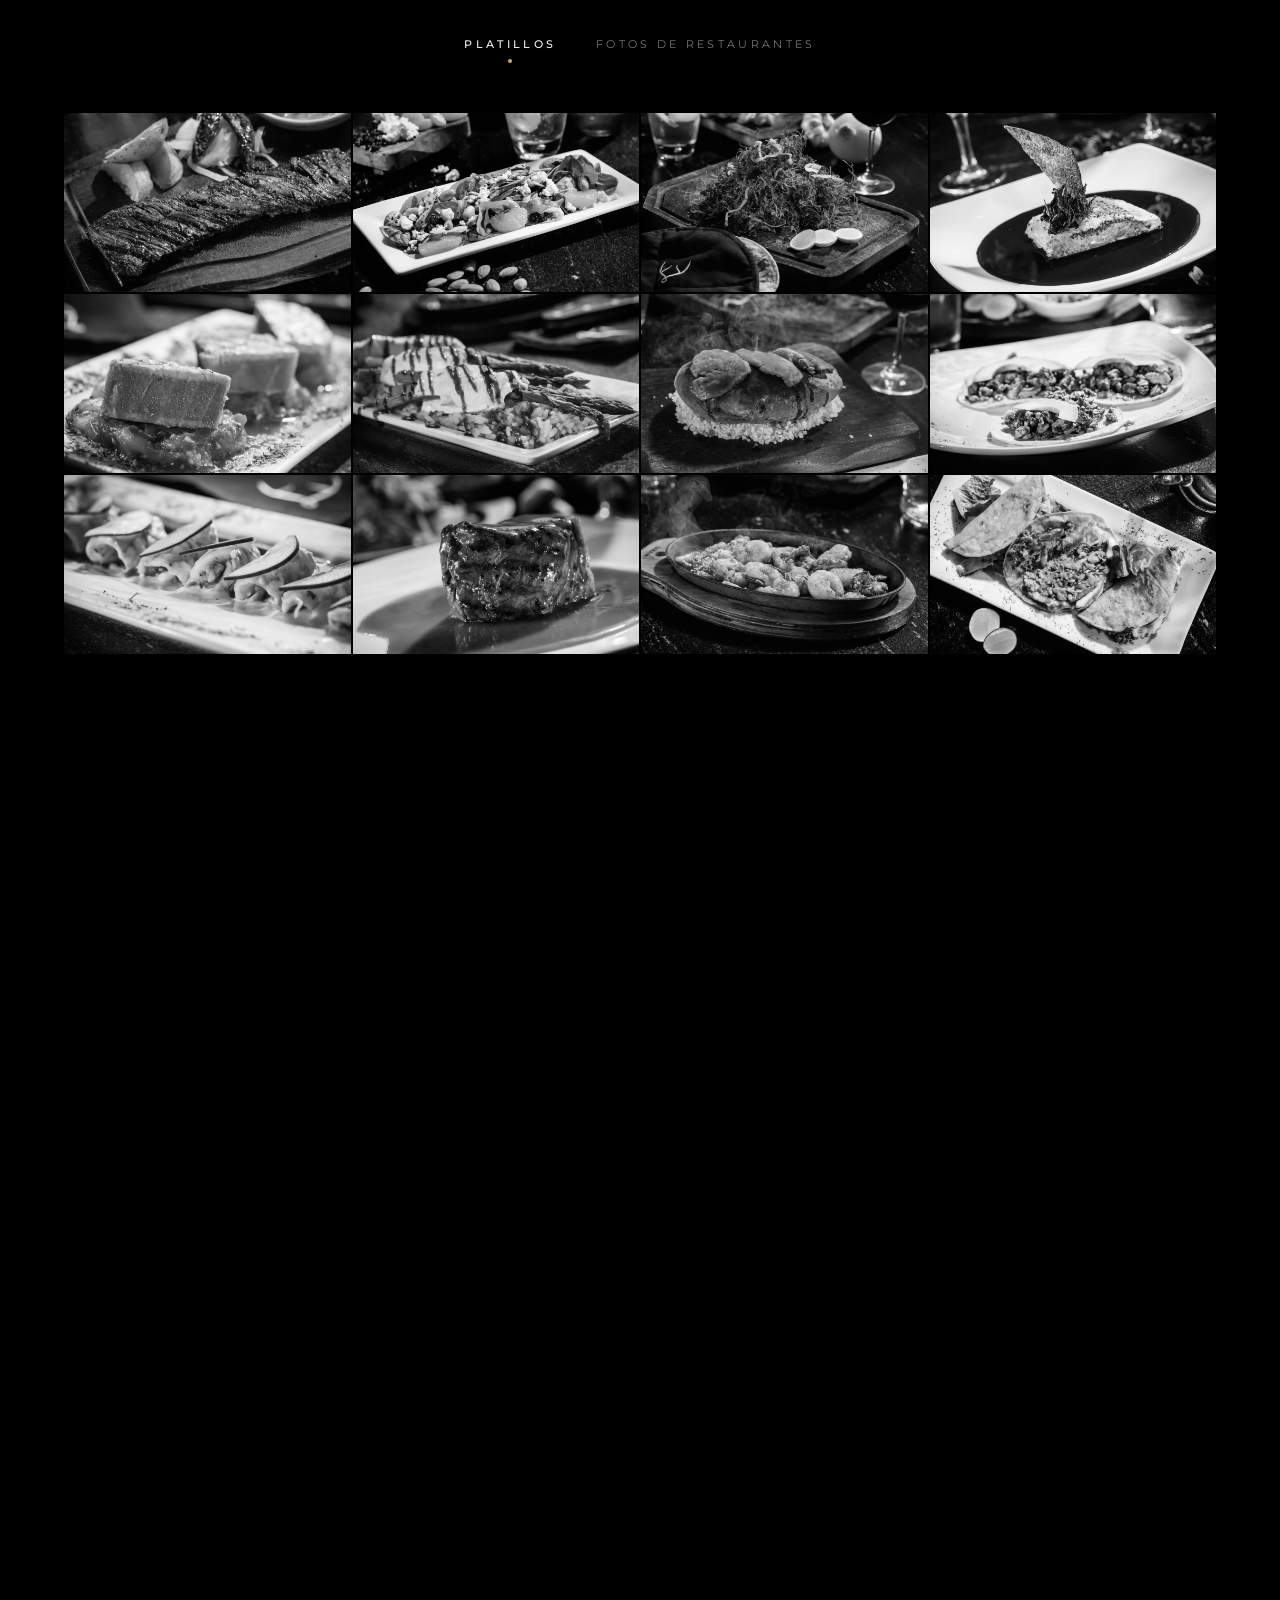
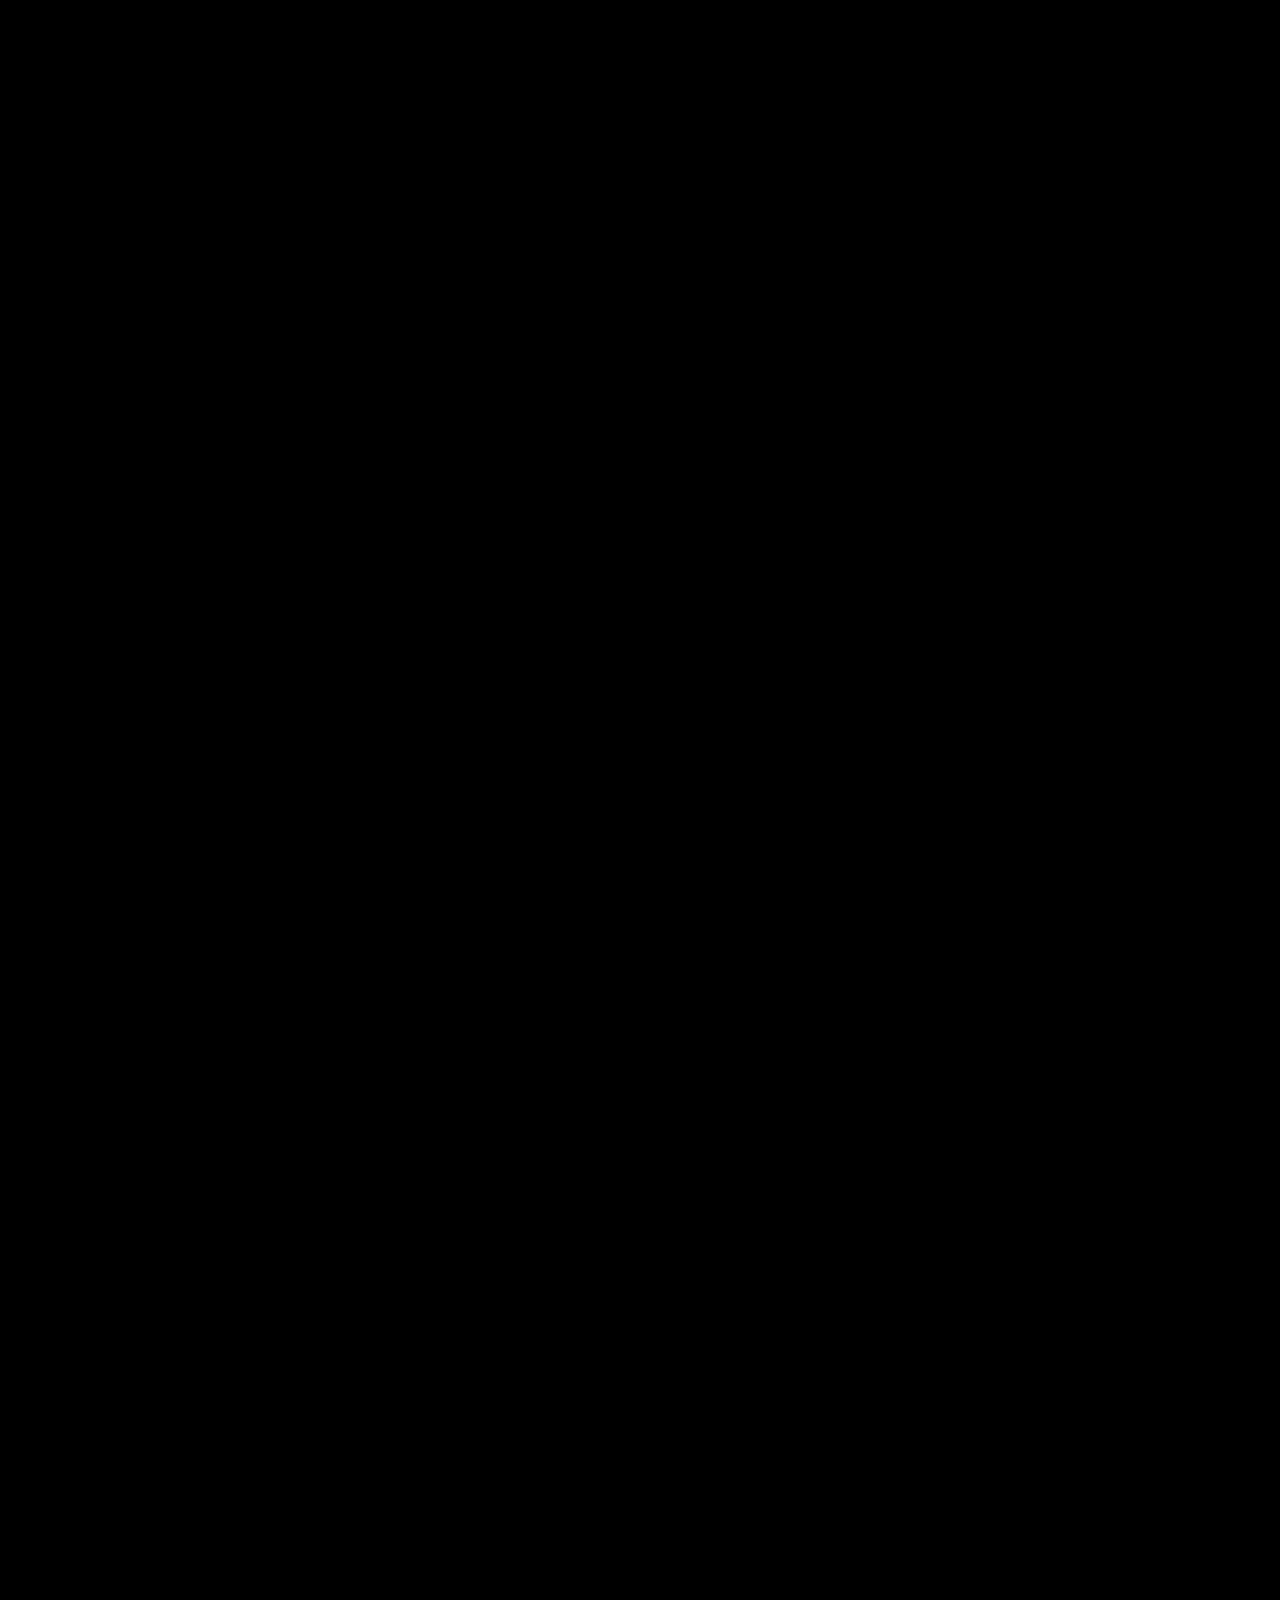
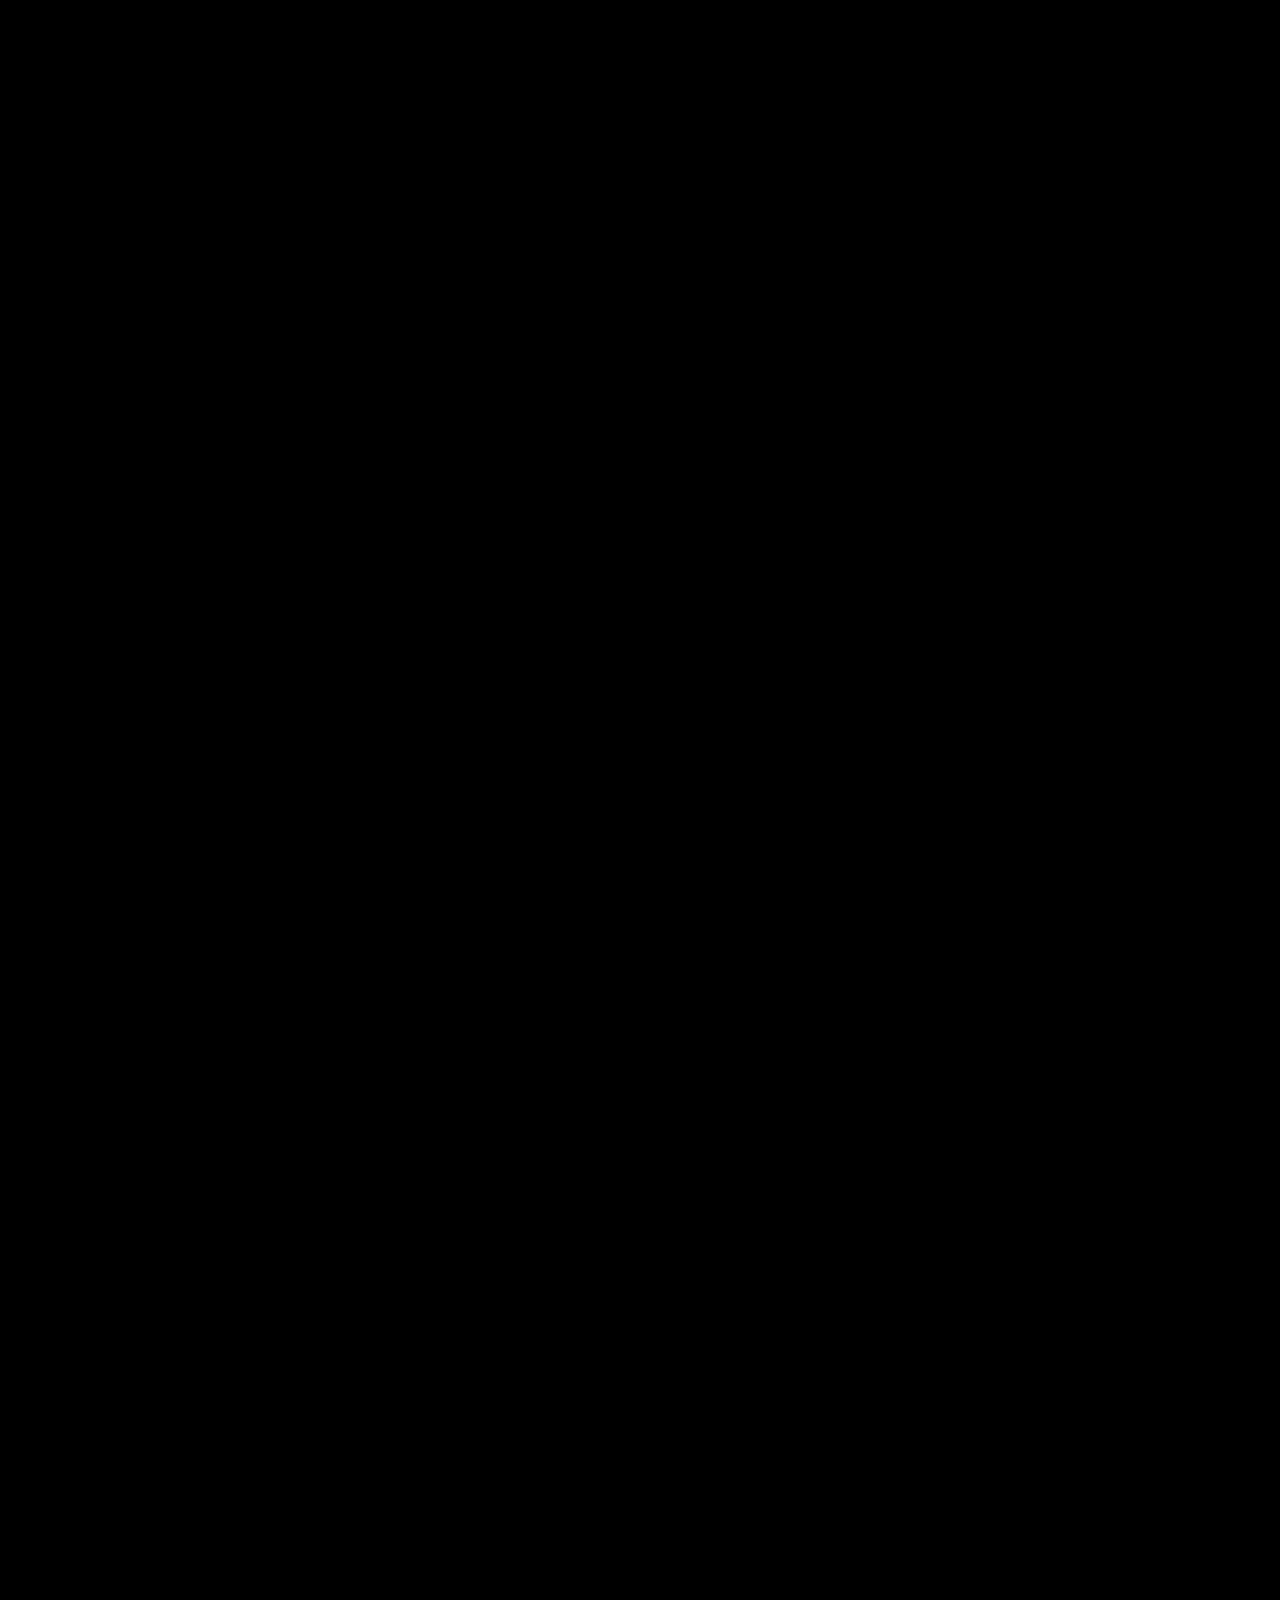
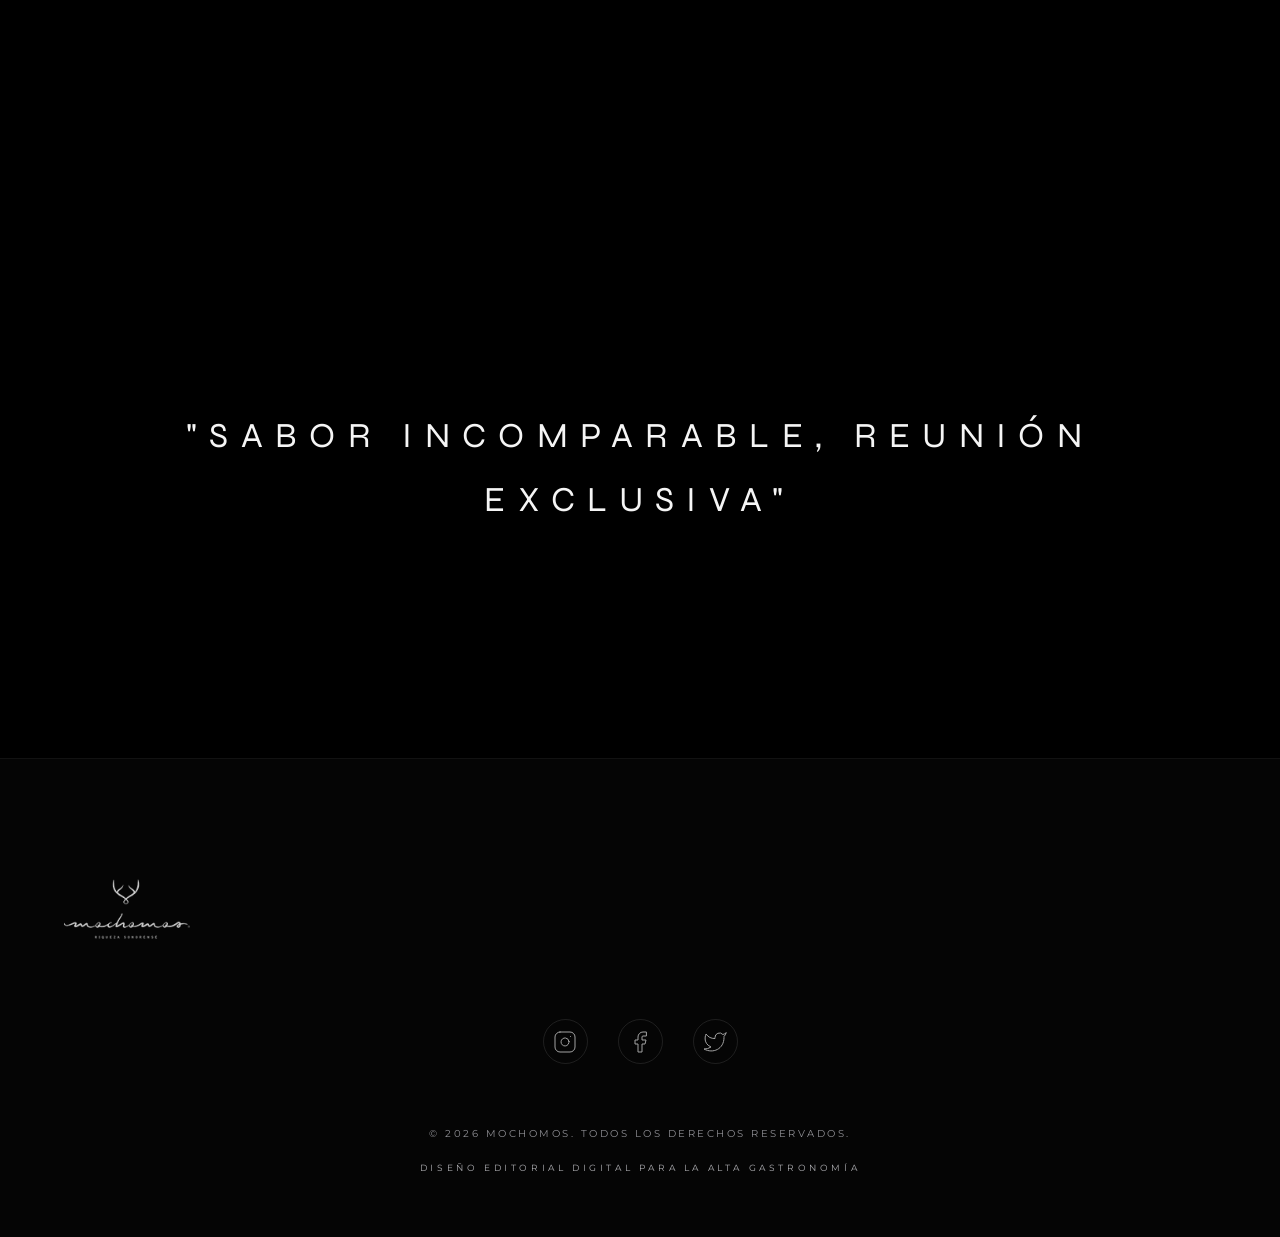
==== commit a9ecd1a7: "1.18.0" ====
--- a/index.html
+++ b/index.html
@@ -4,7 +4,7 @@
 <head>
   <meta charset="UTF-8">
   <meta name="viewport" content="width=device-width, initial-scale=1.0">
-  <title>Moch | Fusión Sonorense - Restaurante de Cortes y Mariscos Premium</title>
+  <title>Mochomos | Fusión Sonorense - Restaurante de Cortes y Mariscos Premium</title>
   <meta name="description"
     content="Mochomos Fusión Sonorense: cortes de carne premium, mariscos frescos y cocina de autor inspirada en Sonora. Sucursales en Hermosillo, Guadalajara y Aguascalientes. Reserva tu experiencia gastronómica.">
   <meta name="keywords"
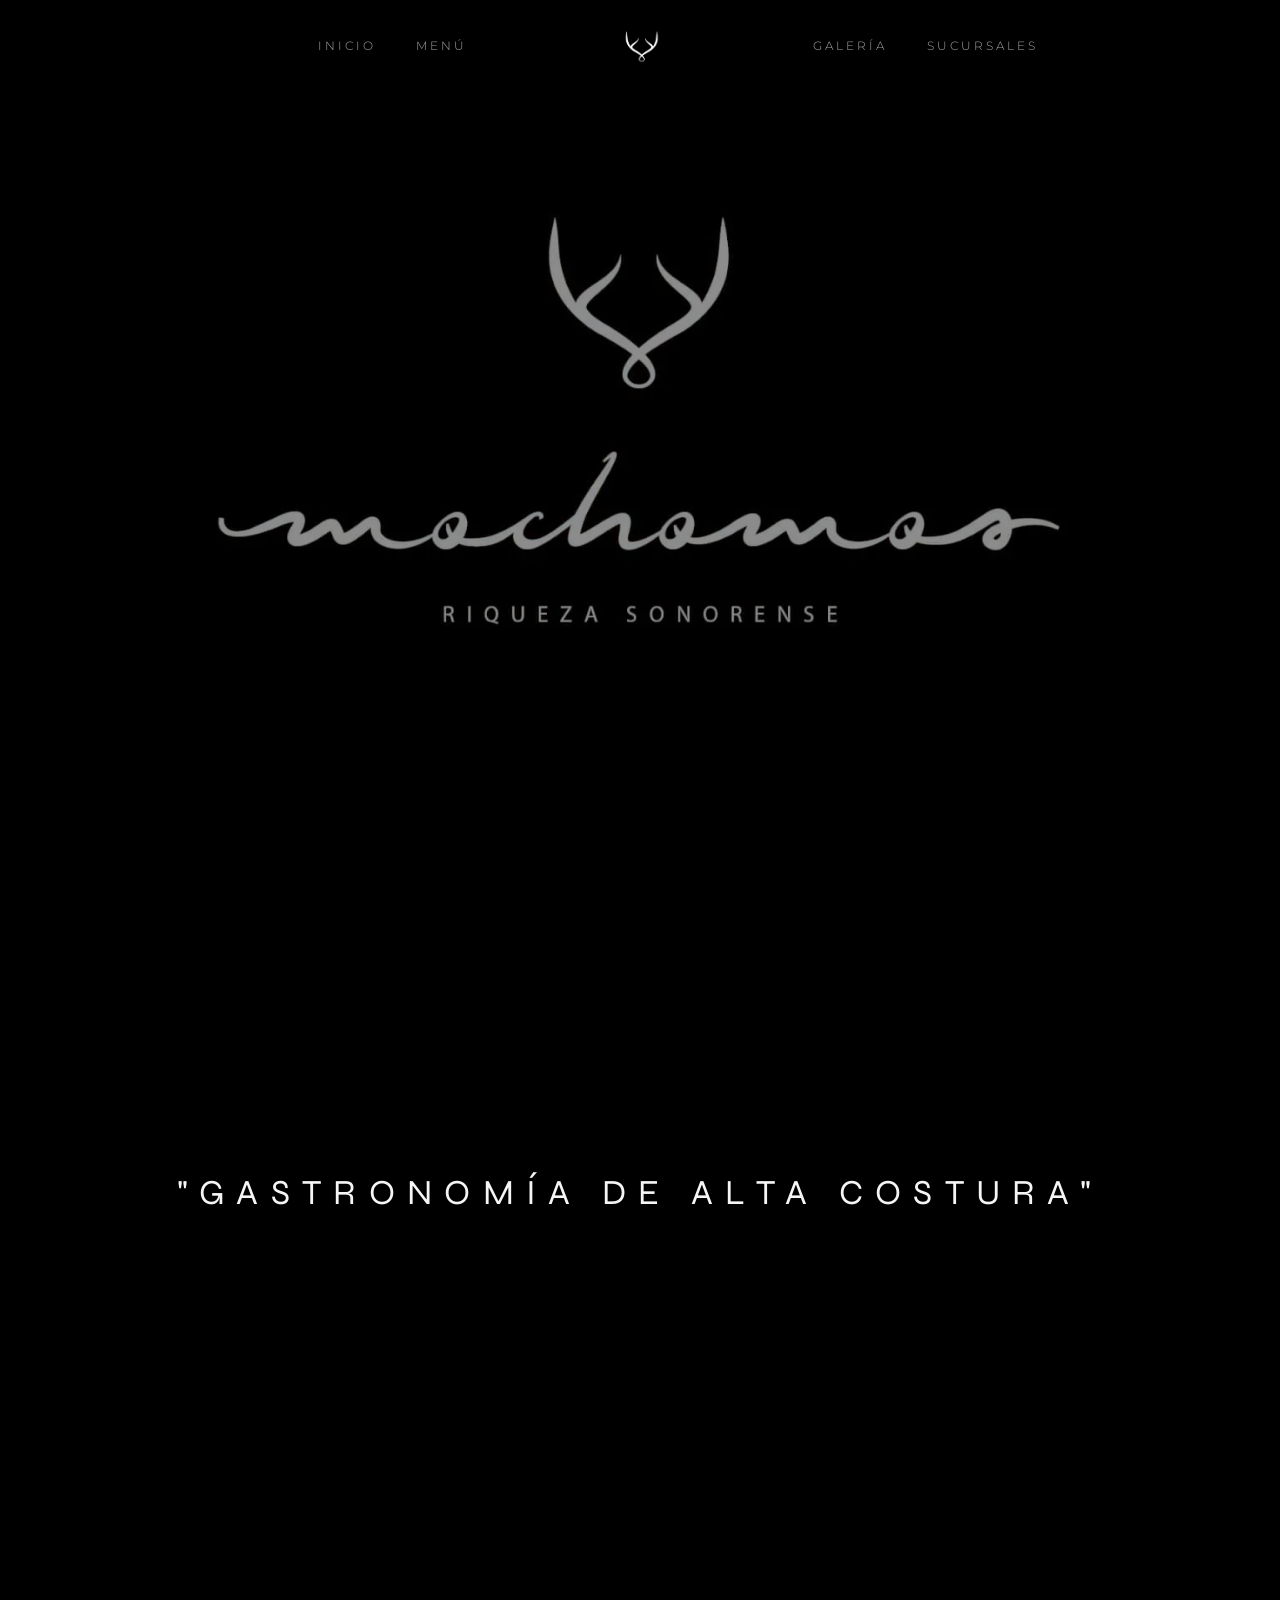
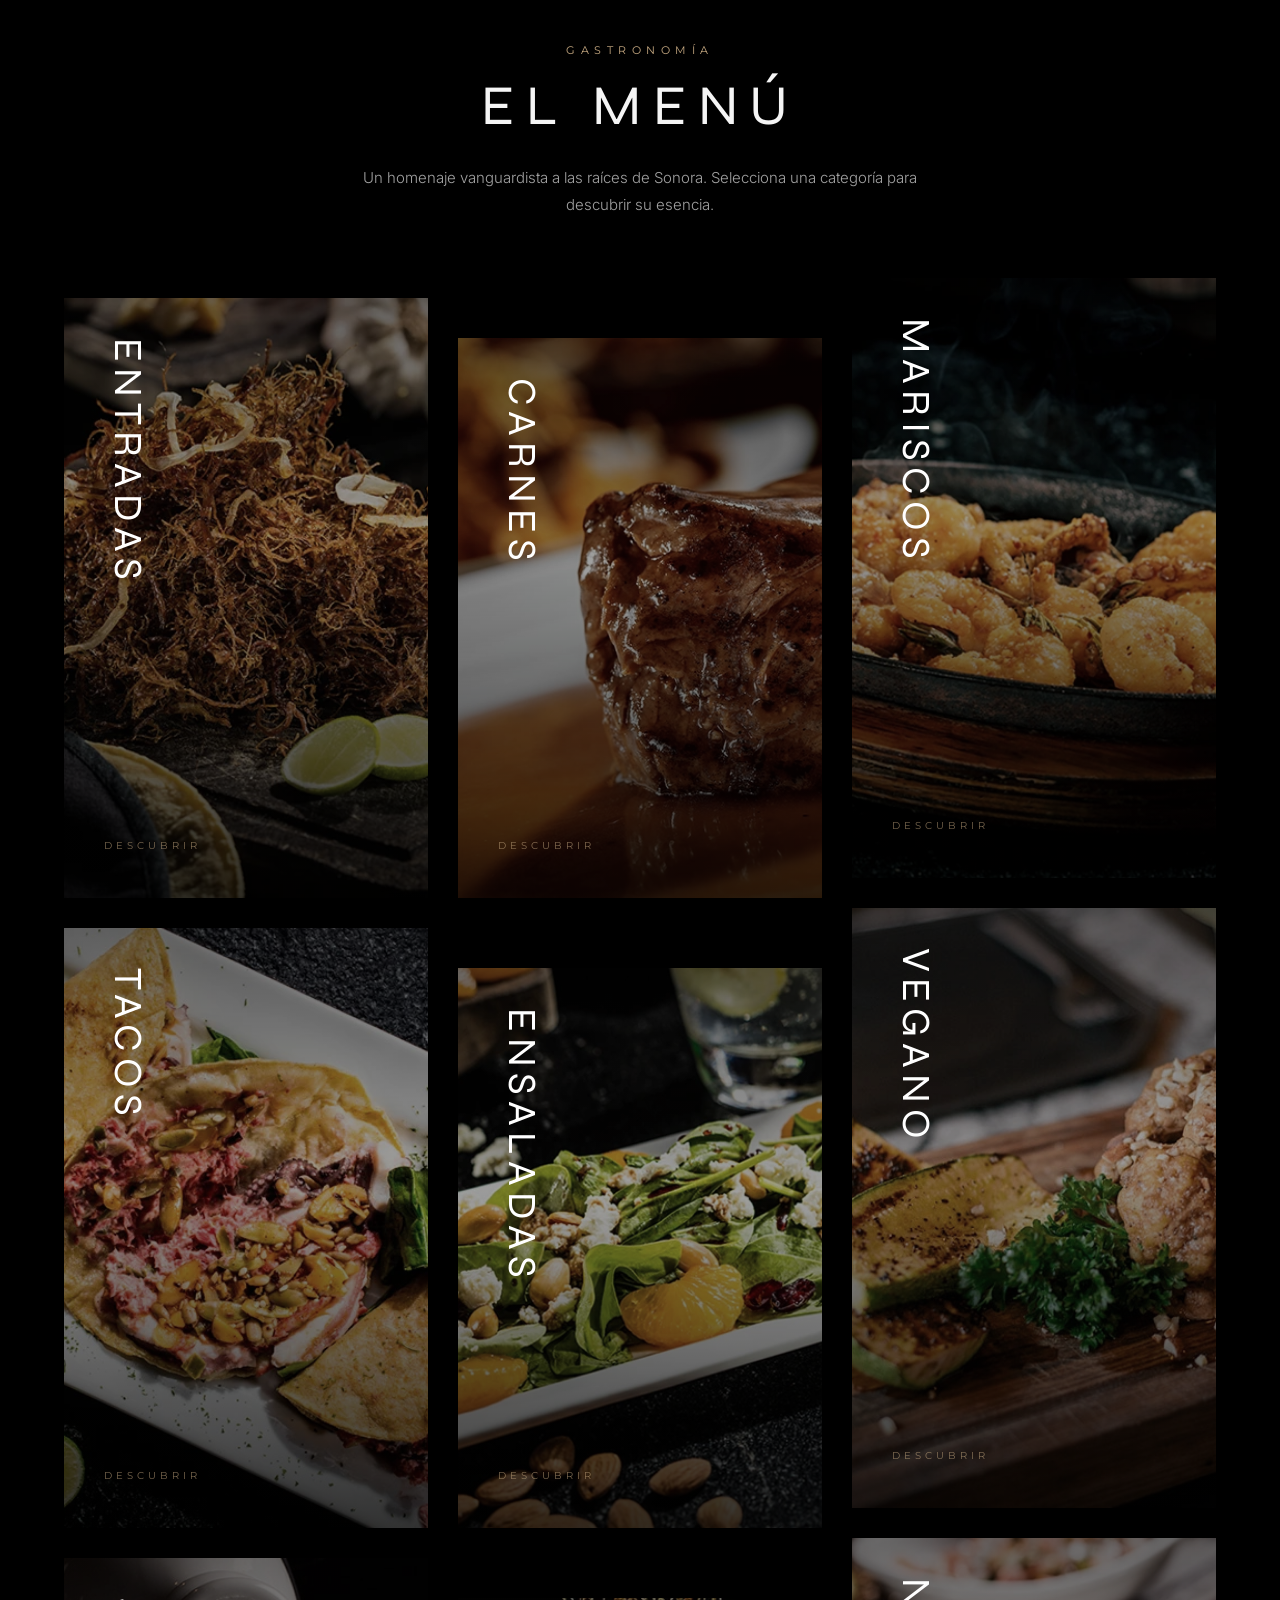
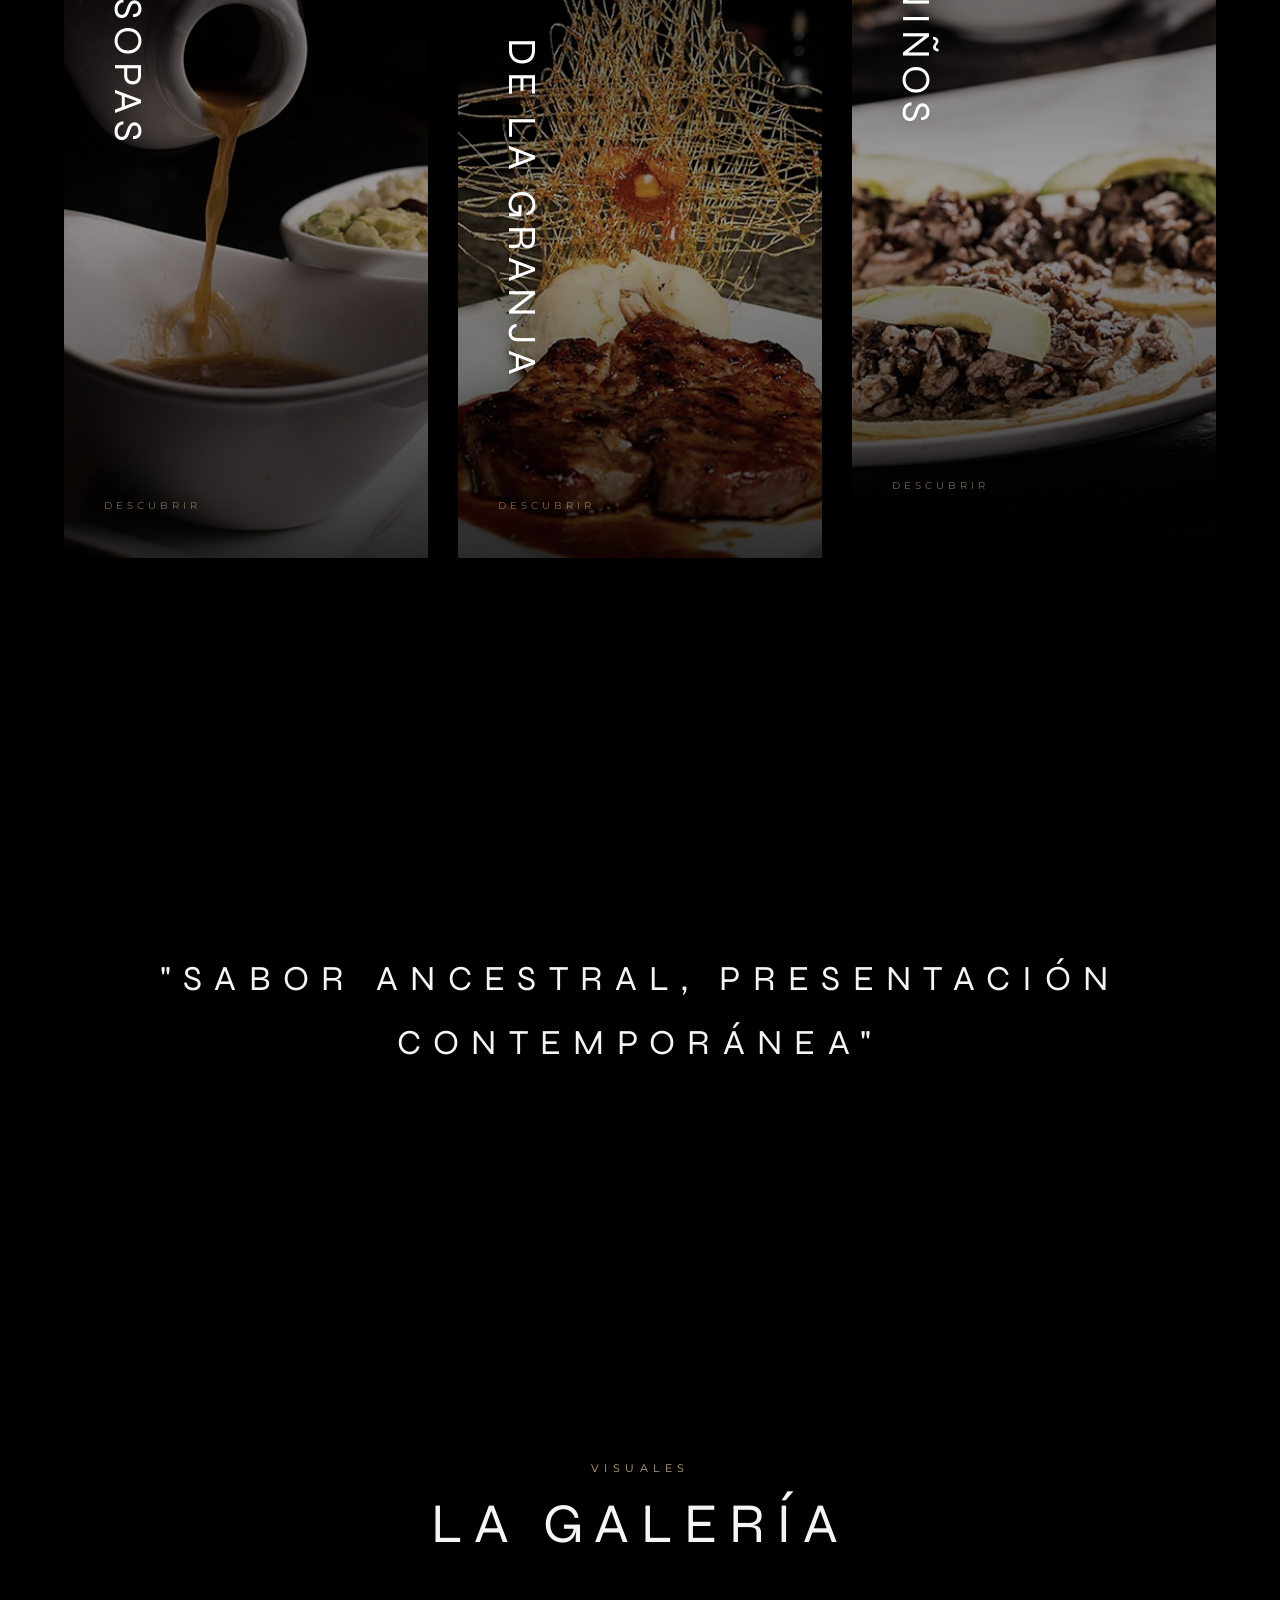
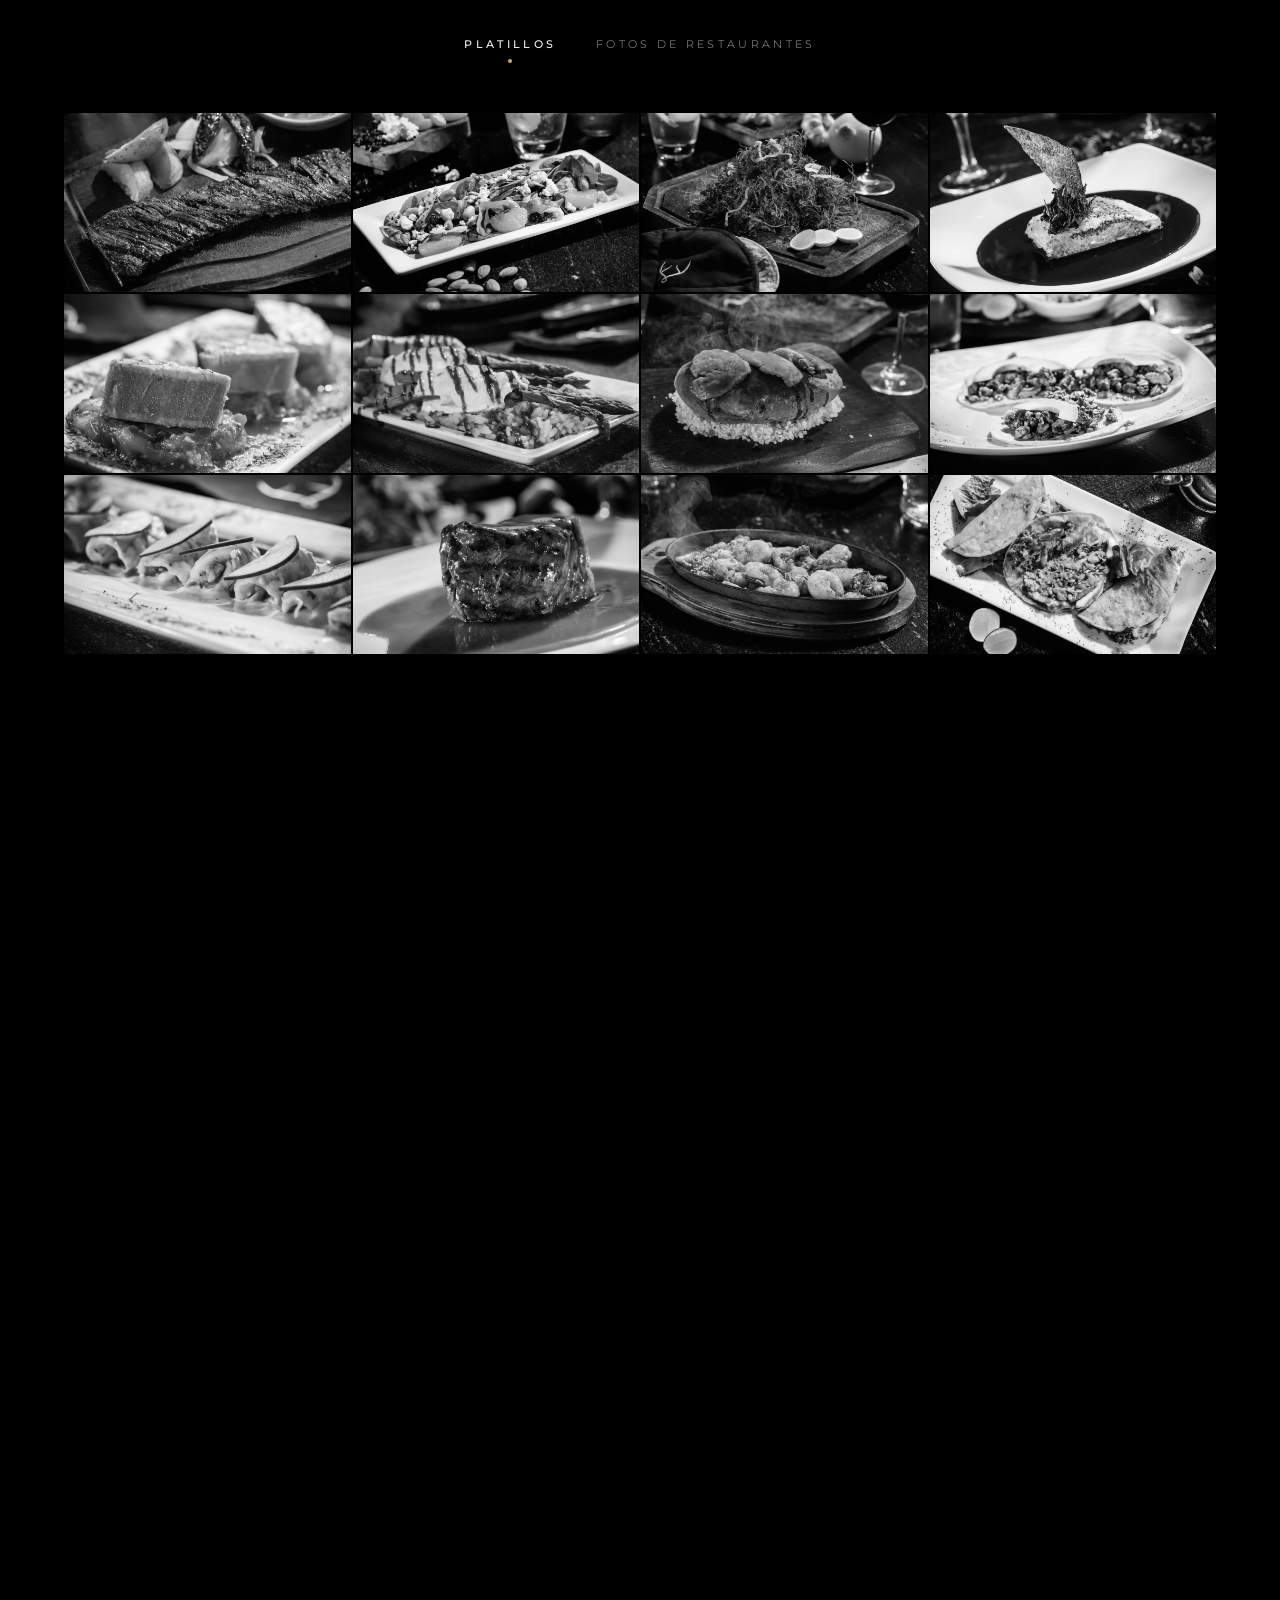
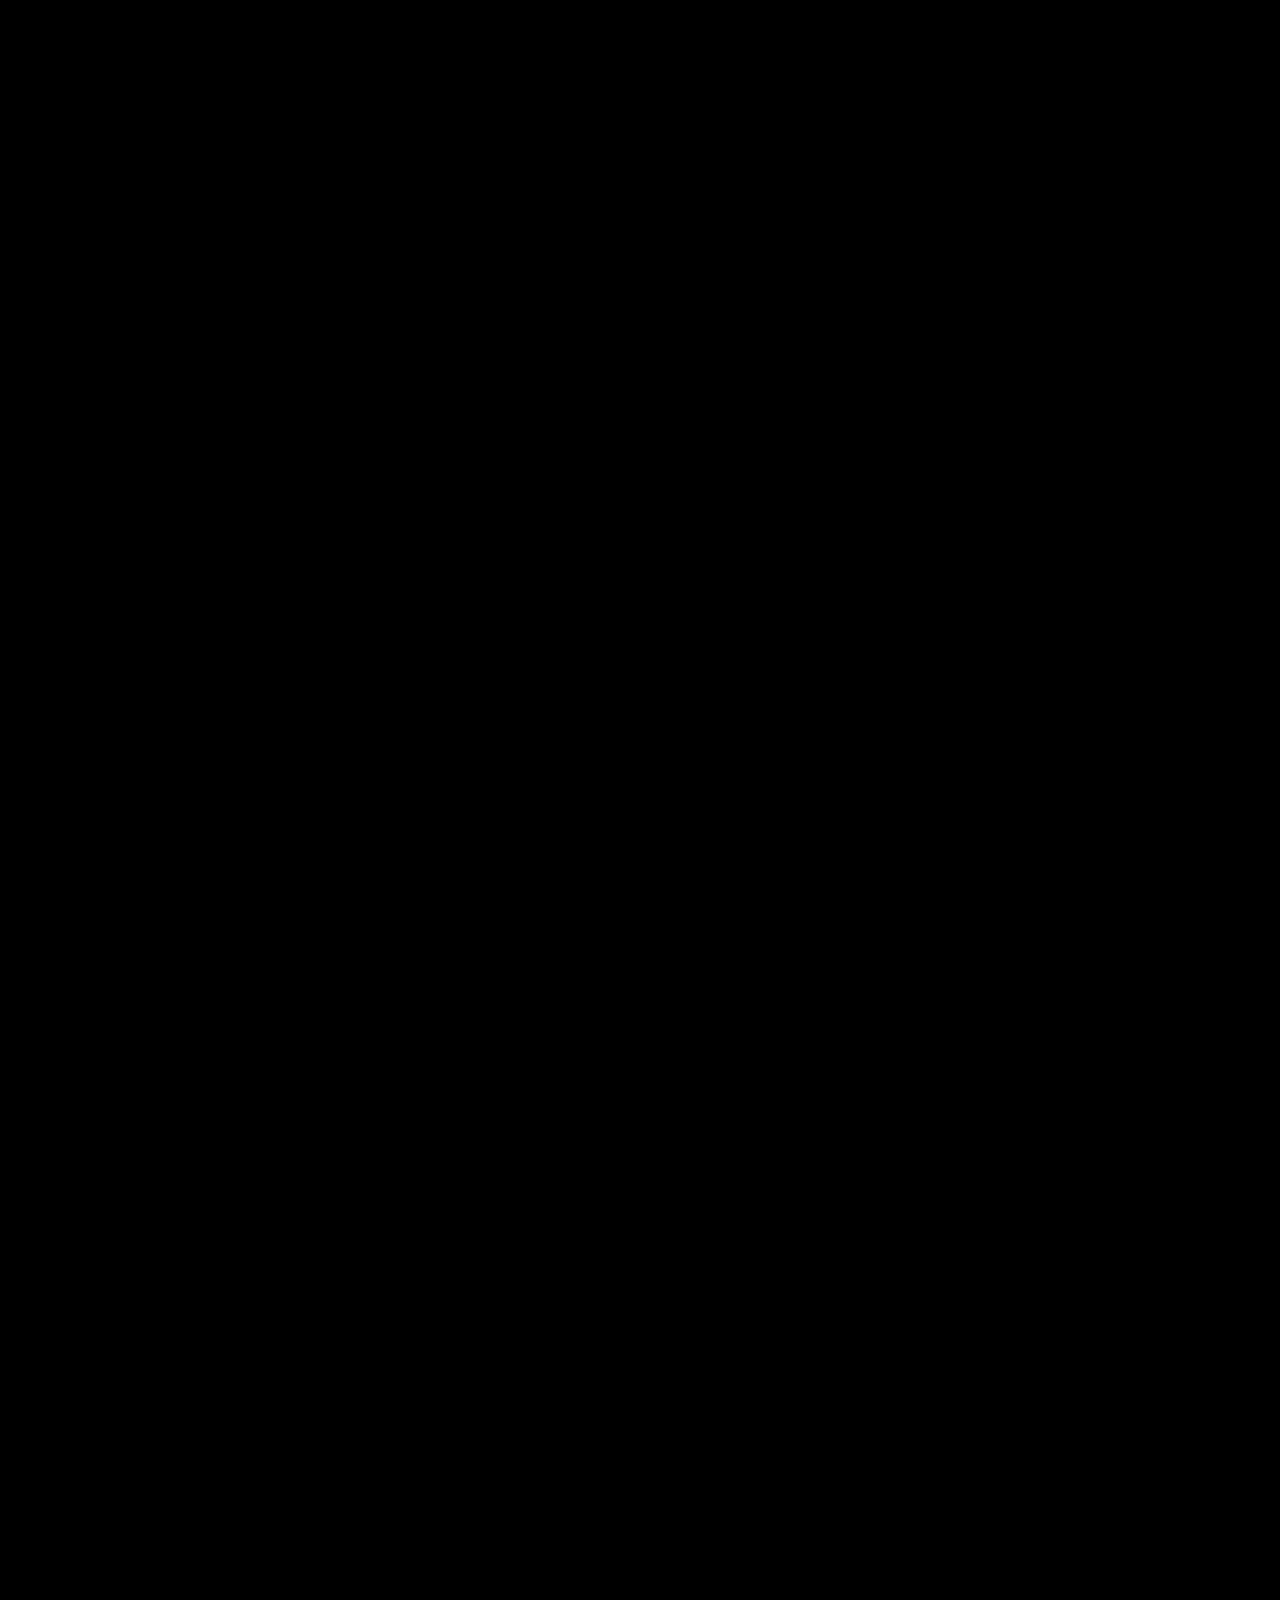
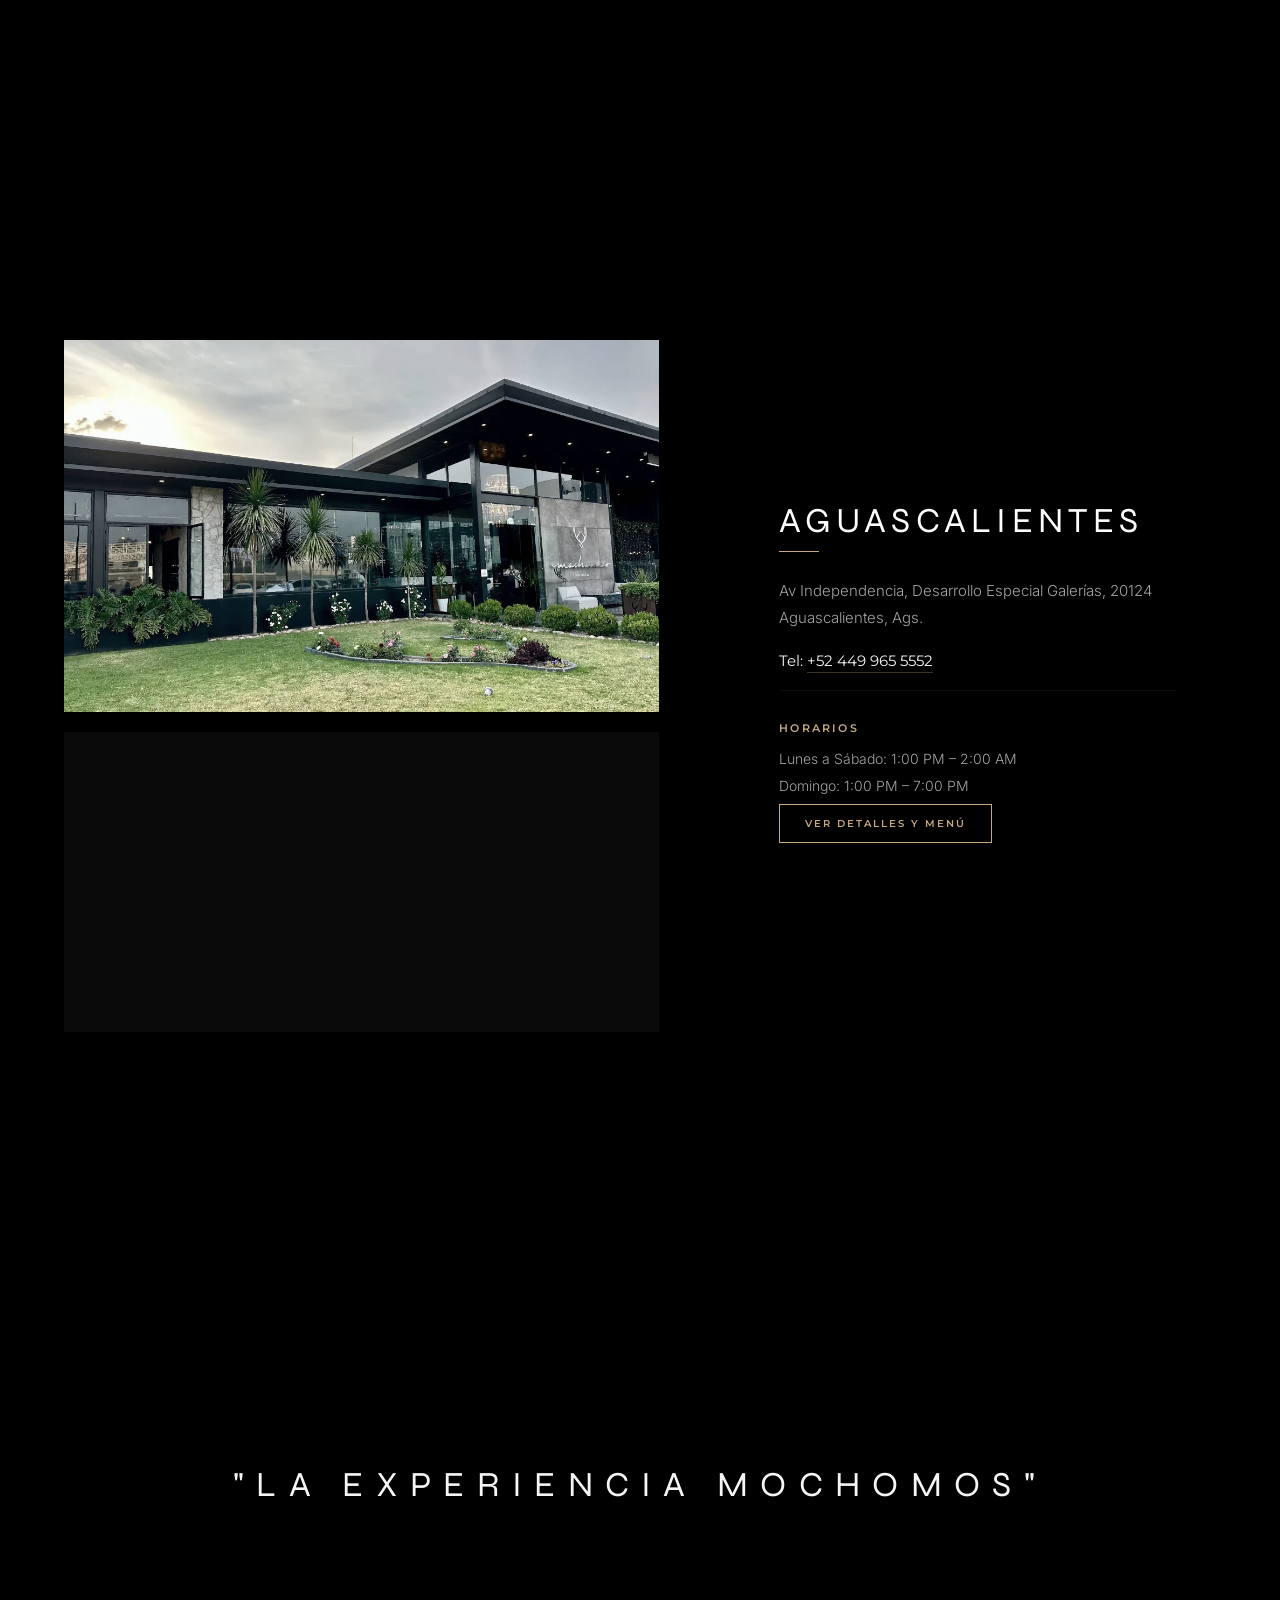
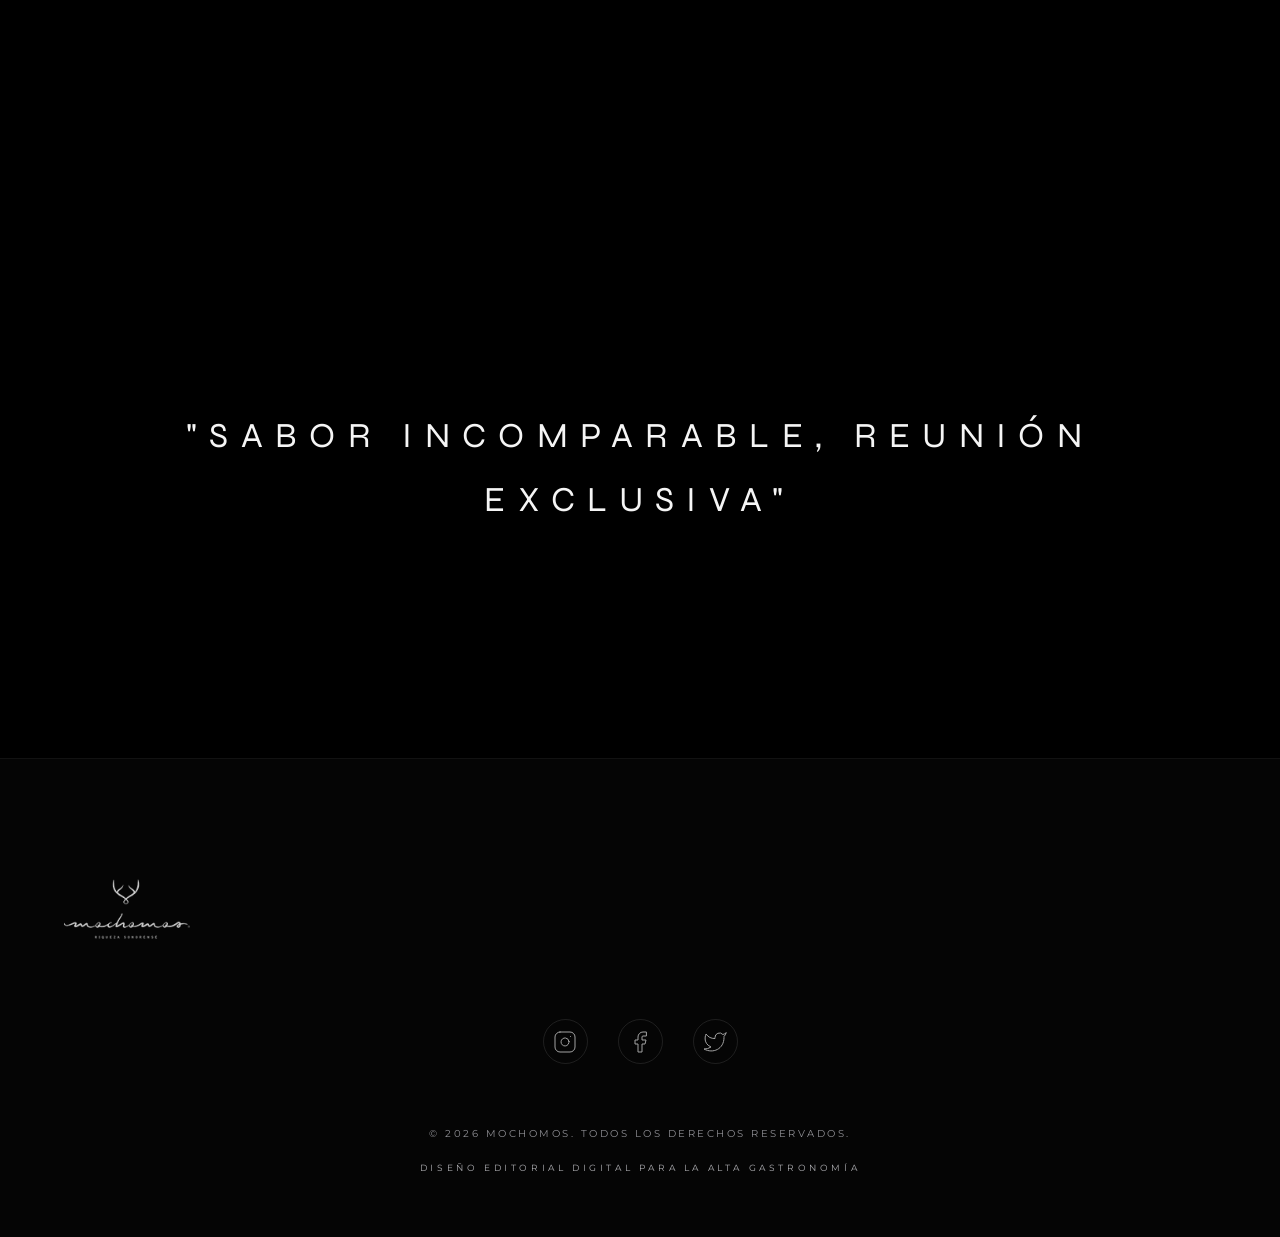
==== commit 450c156c: "1.18.0" ====
--- a/index.html
+++ b/index.html
@@ -4,7 +4,7 @@
 <head>
   <meta charset="UTF-8">
   <meta name="viewport" content="width=device-width, initial-scale=1.0">
-  <title>Mochomos | Fusión Sonorense - Restaurante de Cortes y Mariscos Premium</title>
+  <title>Ola | Fusión Sonorense - Restaurante de Cortes y Mariscos Premium</title>
   <meta name="description"
     content="Mochomos Fusión Sonorense: cortes de carne premium, mariscos frescos y cocina de autor inspirada en Sonora. Sucursales en Hermosillo, Guadalajara y Aguascalientes. Reserva tu experiencia gastronómica.">
   <meta name="keywords"
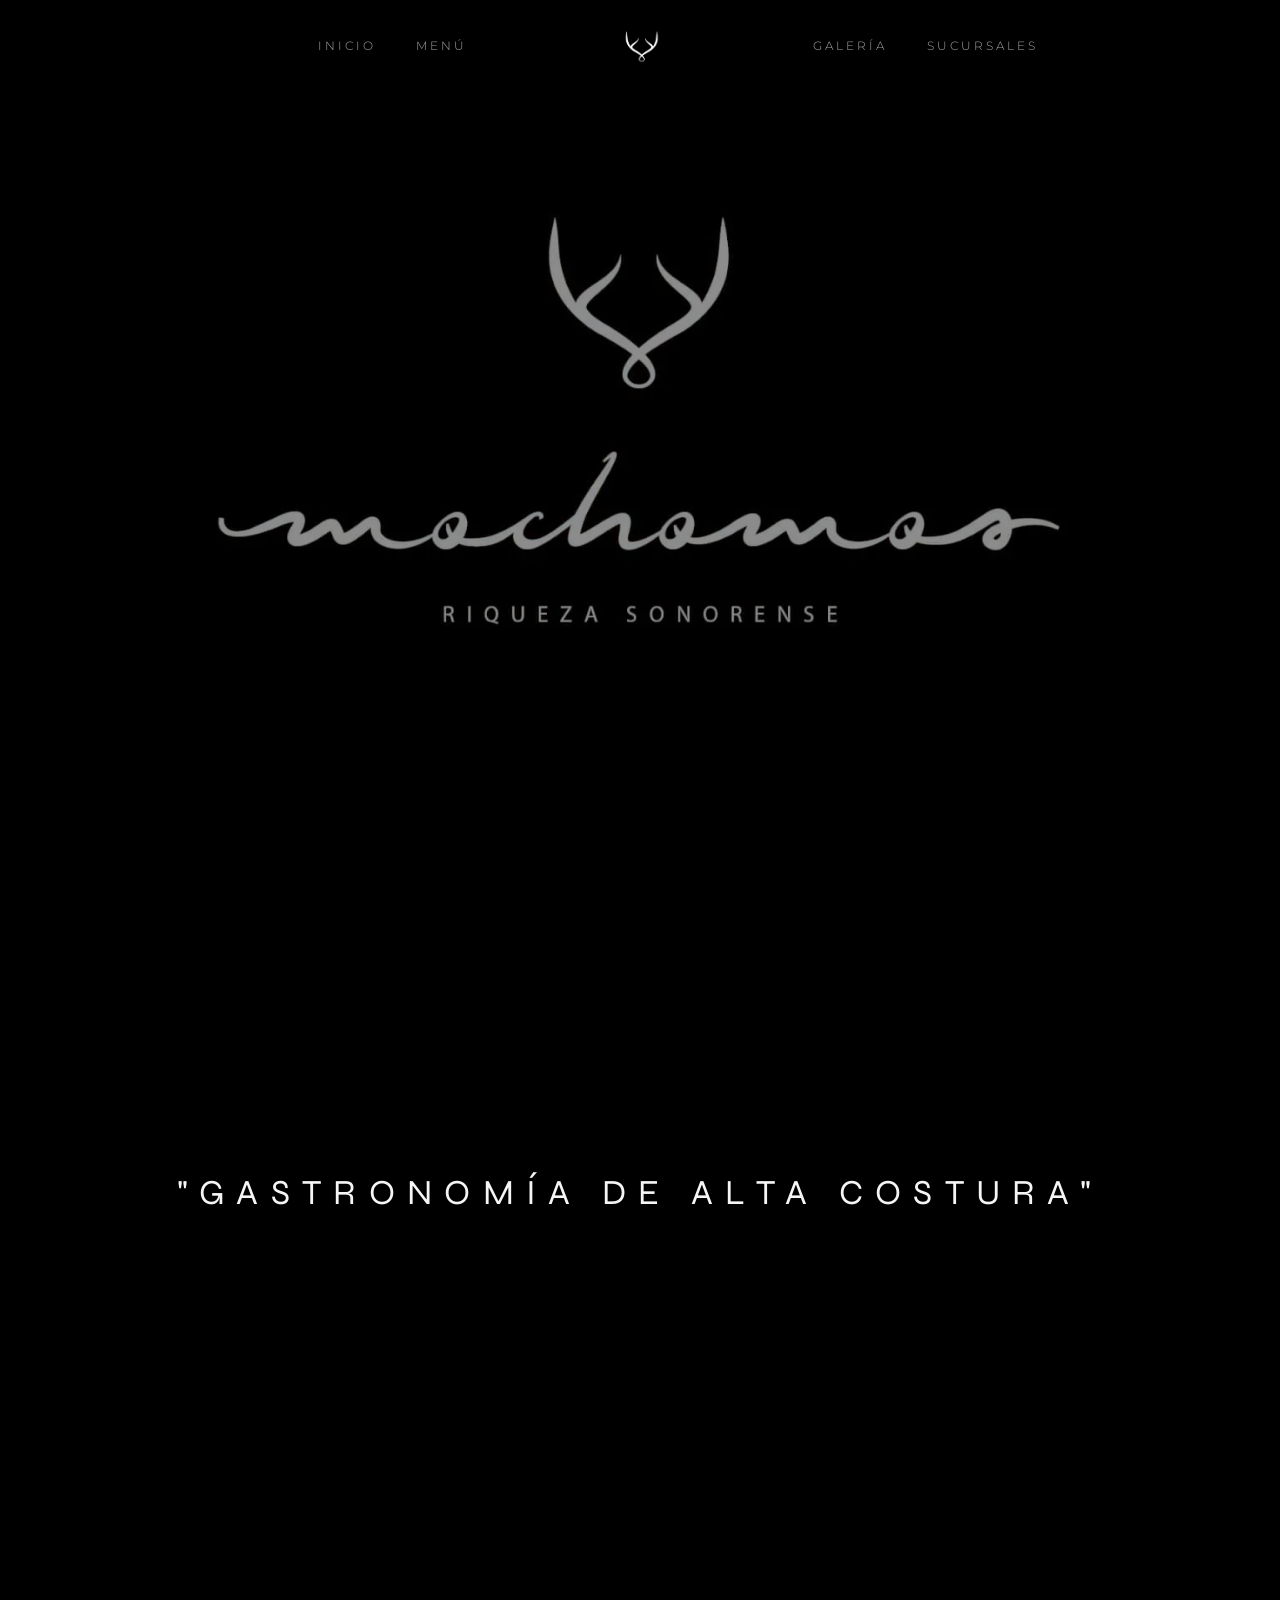
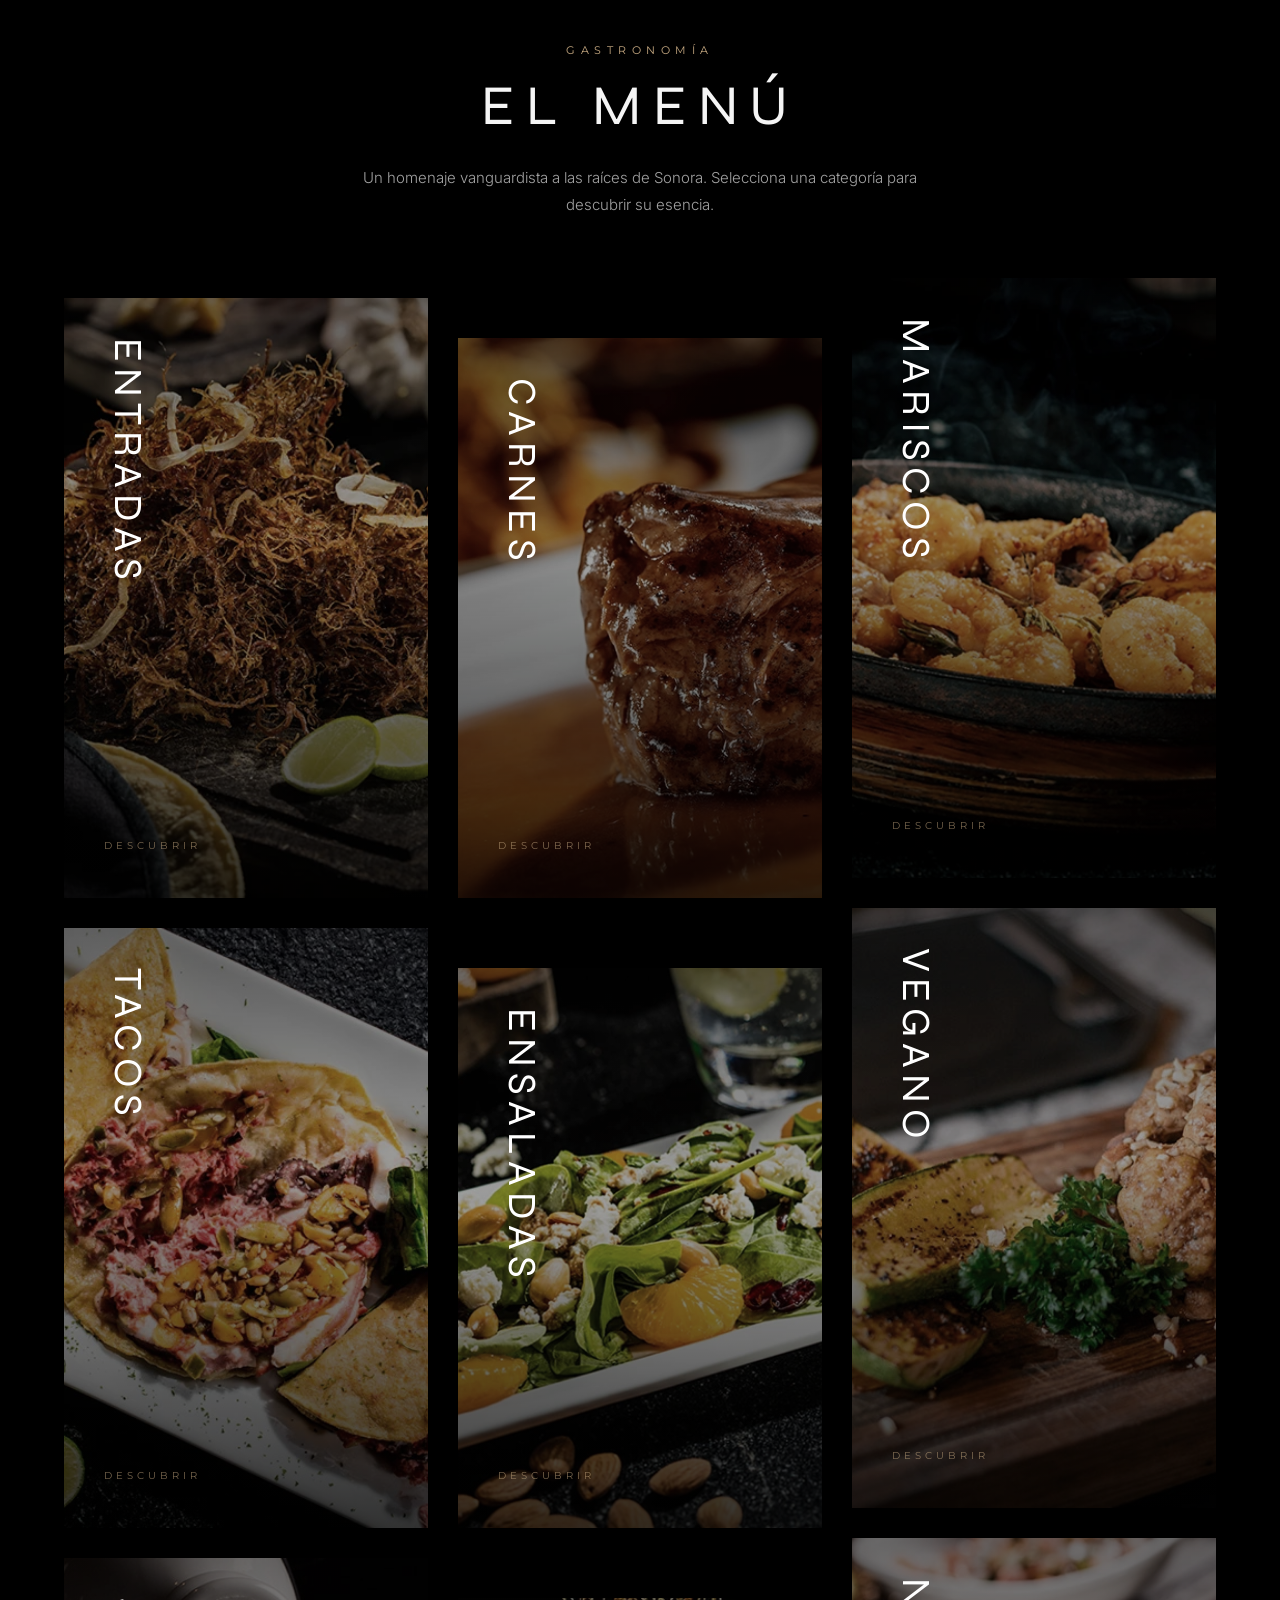
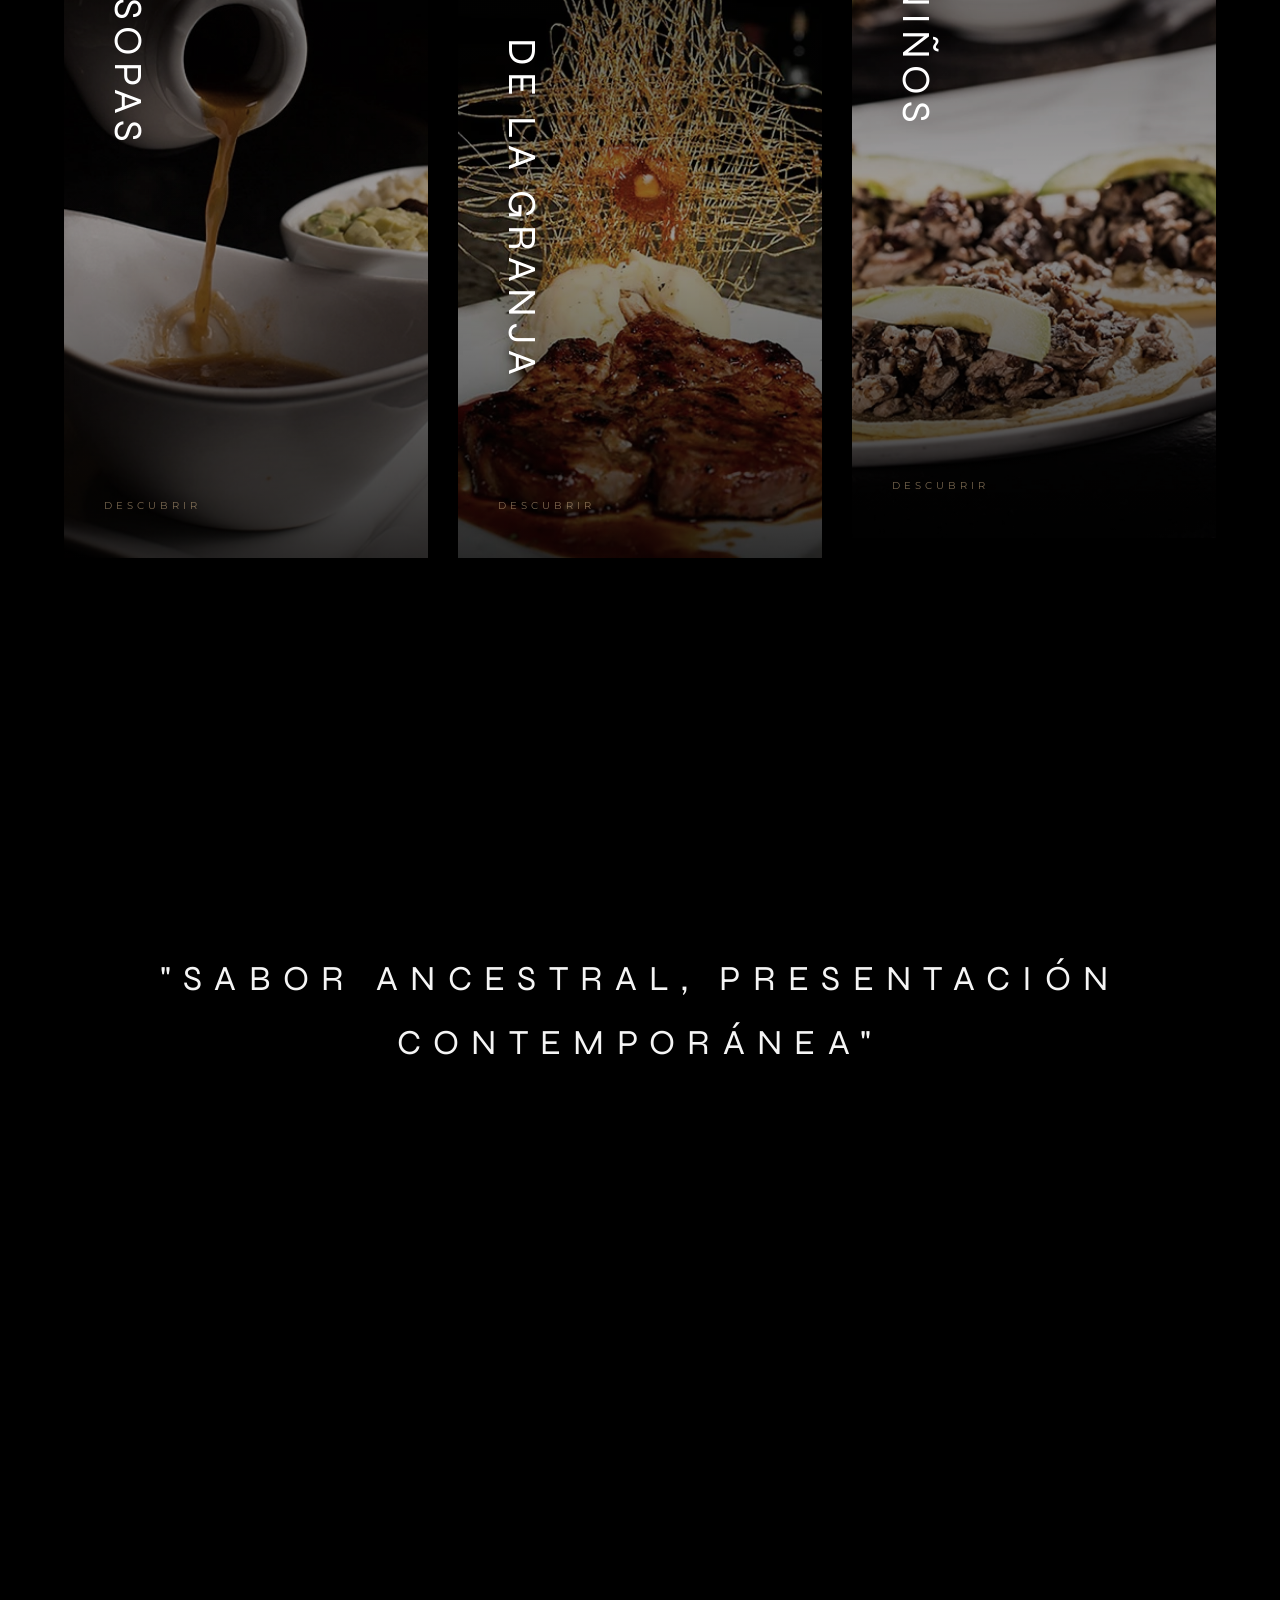
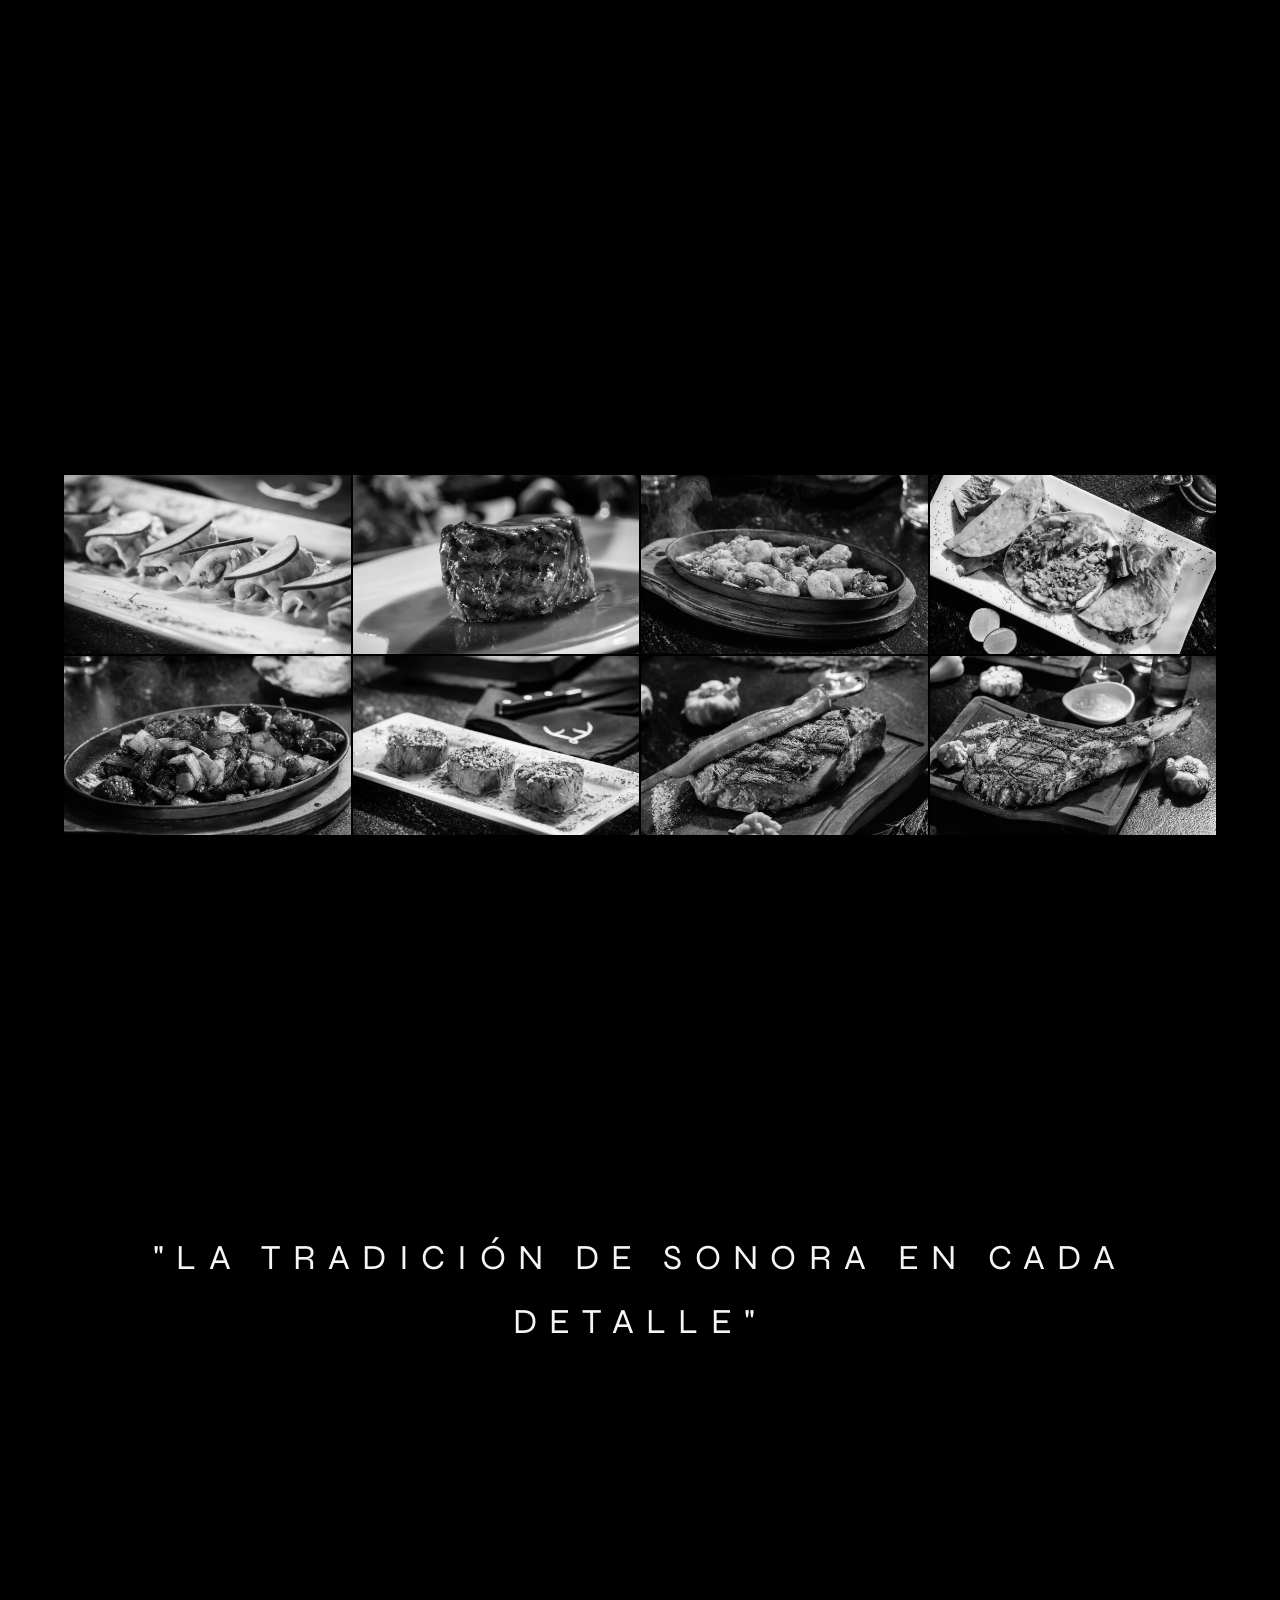
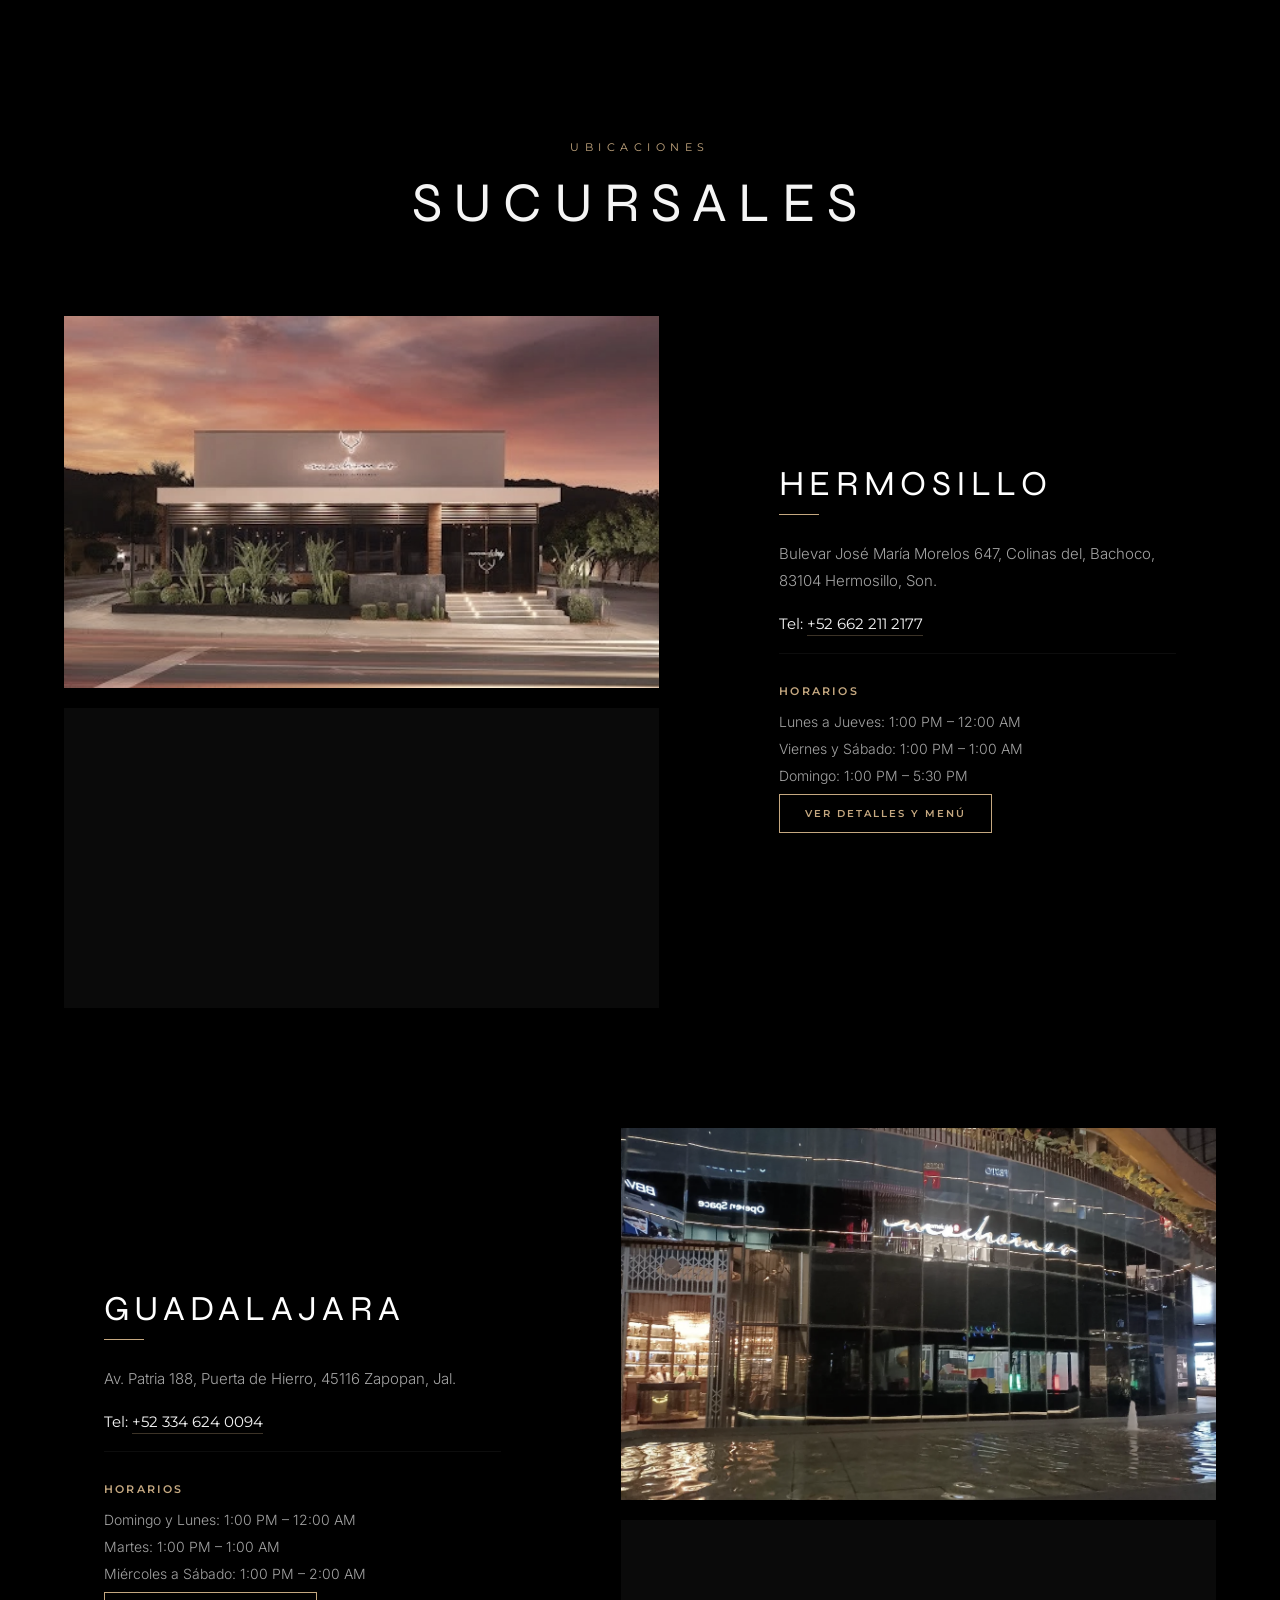
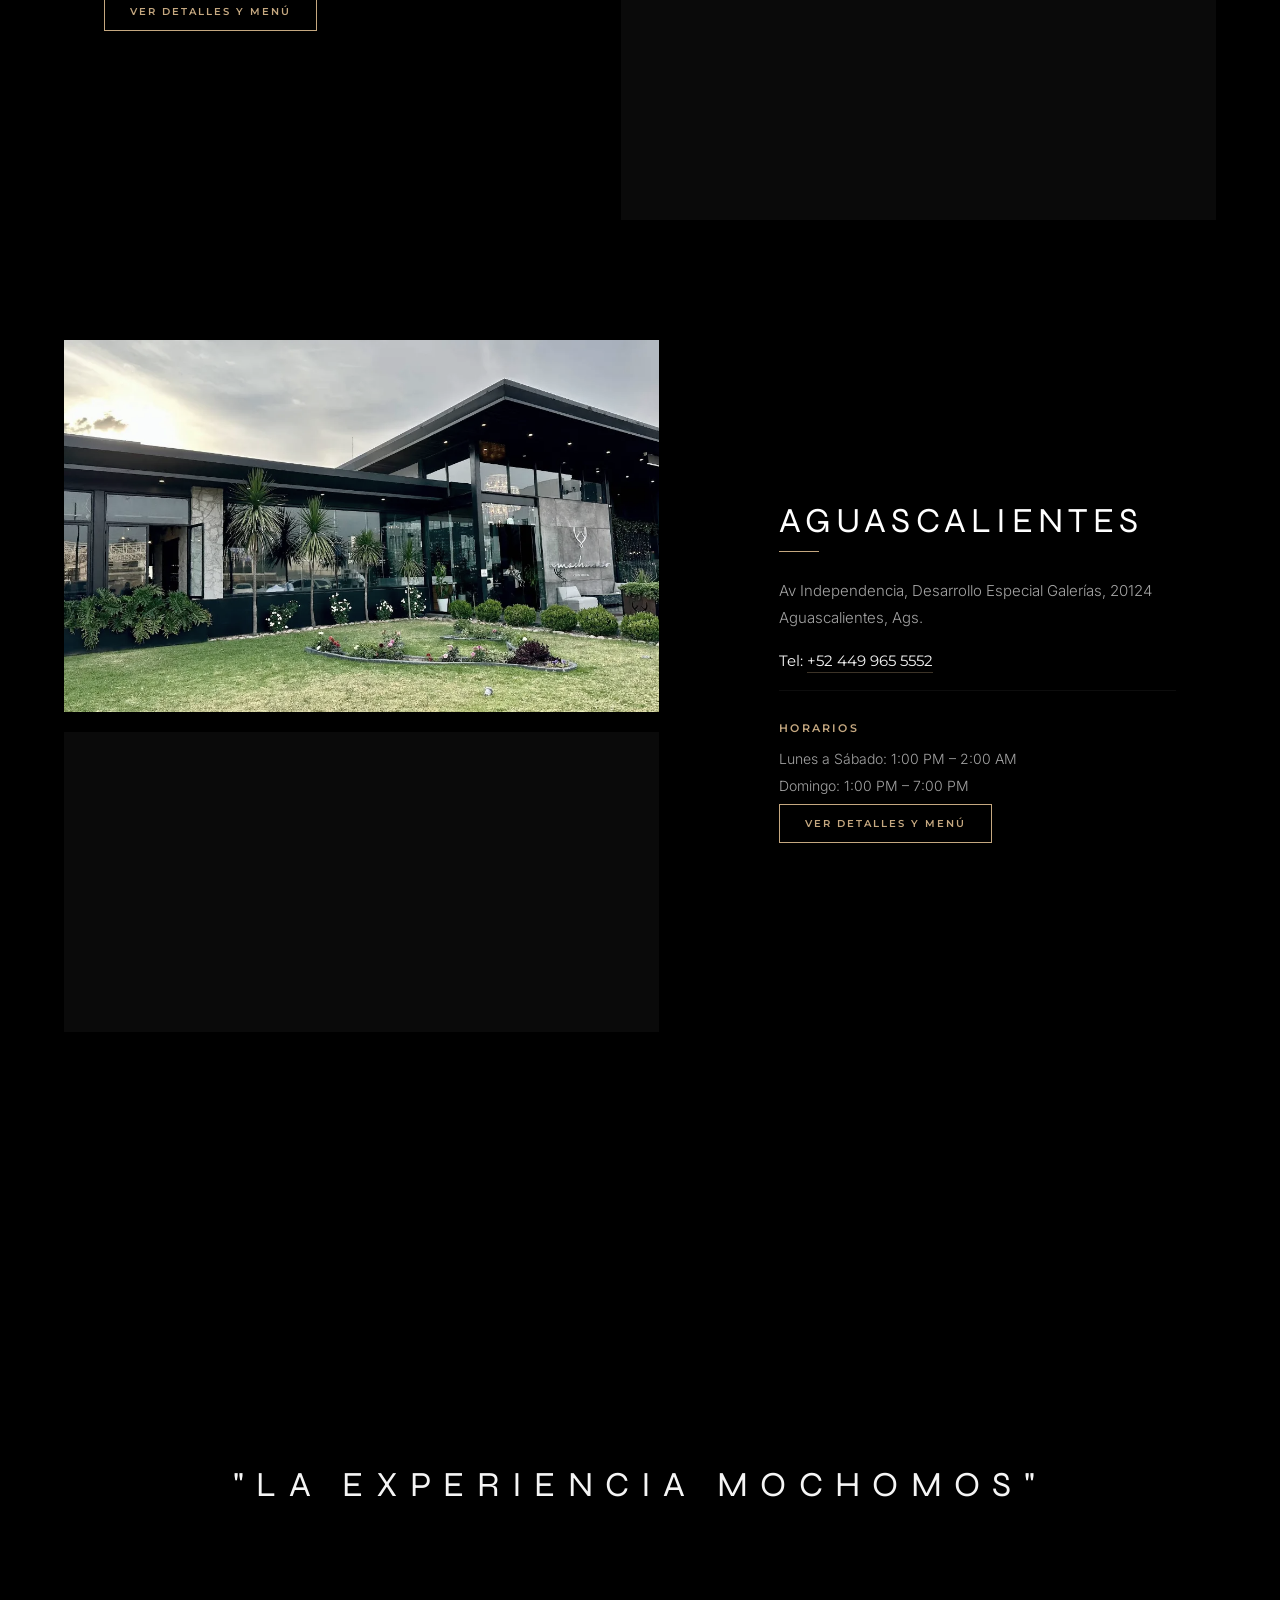
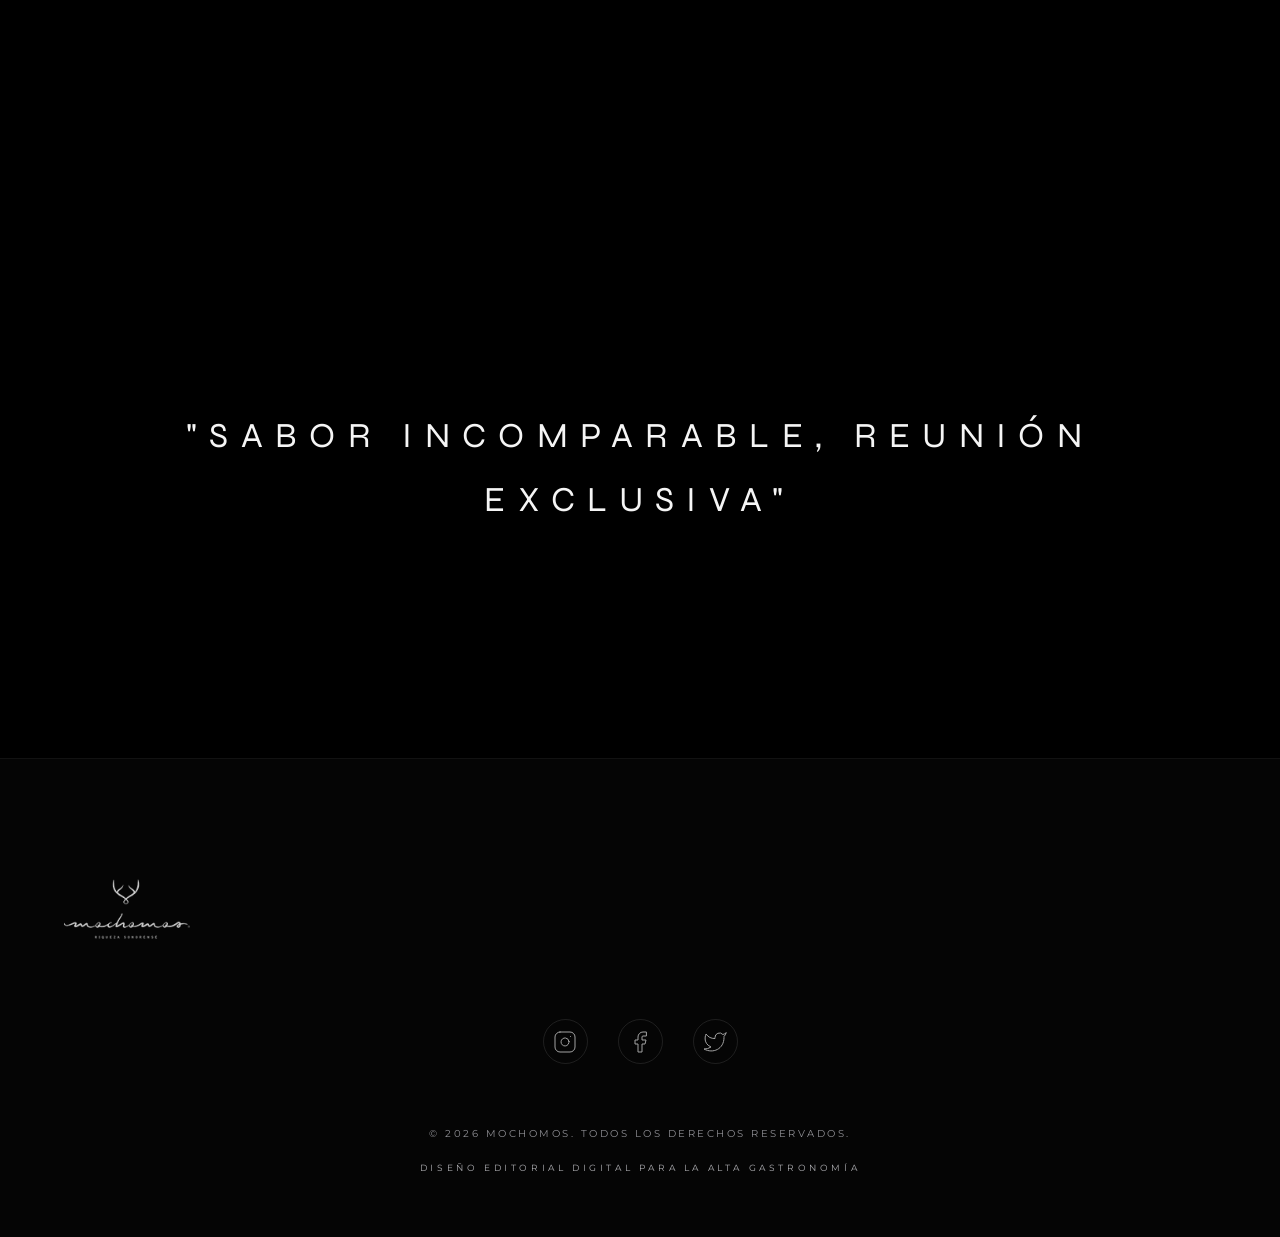
==== commit fdb0efed: "1.18.0" ====
--- a/index.html
+++ b/index.html
@@ -4,7 +4,7 @@
 <head>
   <meta charset="UTF-8">
   <meta name="viewport" content="width=device-width, initial-scale=1.0">
-  <title>Ola | Fusión Sonorense - Restaurante de Cortes y Mariscos Premium</title>
+  <title>Mochomos | Fusión Sonorense - Restaurante de Cortes y Mariscos Premium</title>
   <meta name="description"
     content="Mochomos Fusión Sonorense: cortes de carne premium, mariscos frescos y cocina de autor inspirada en Sonora. Sucursales en Hermosillo, Guadalajara y Aguascalientes. Reserva tu experiencia gastronómica.">
   <meta name="keywords"
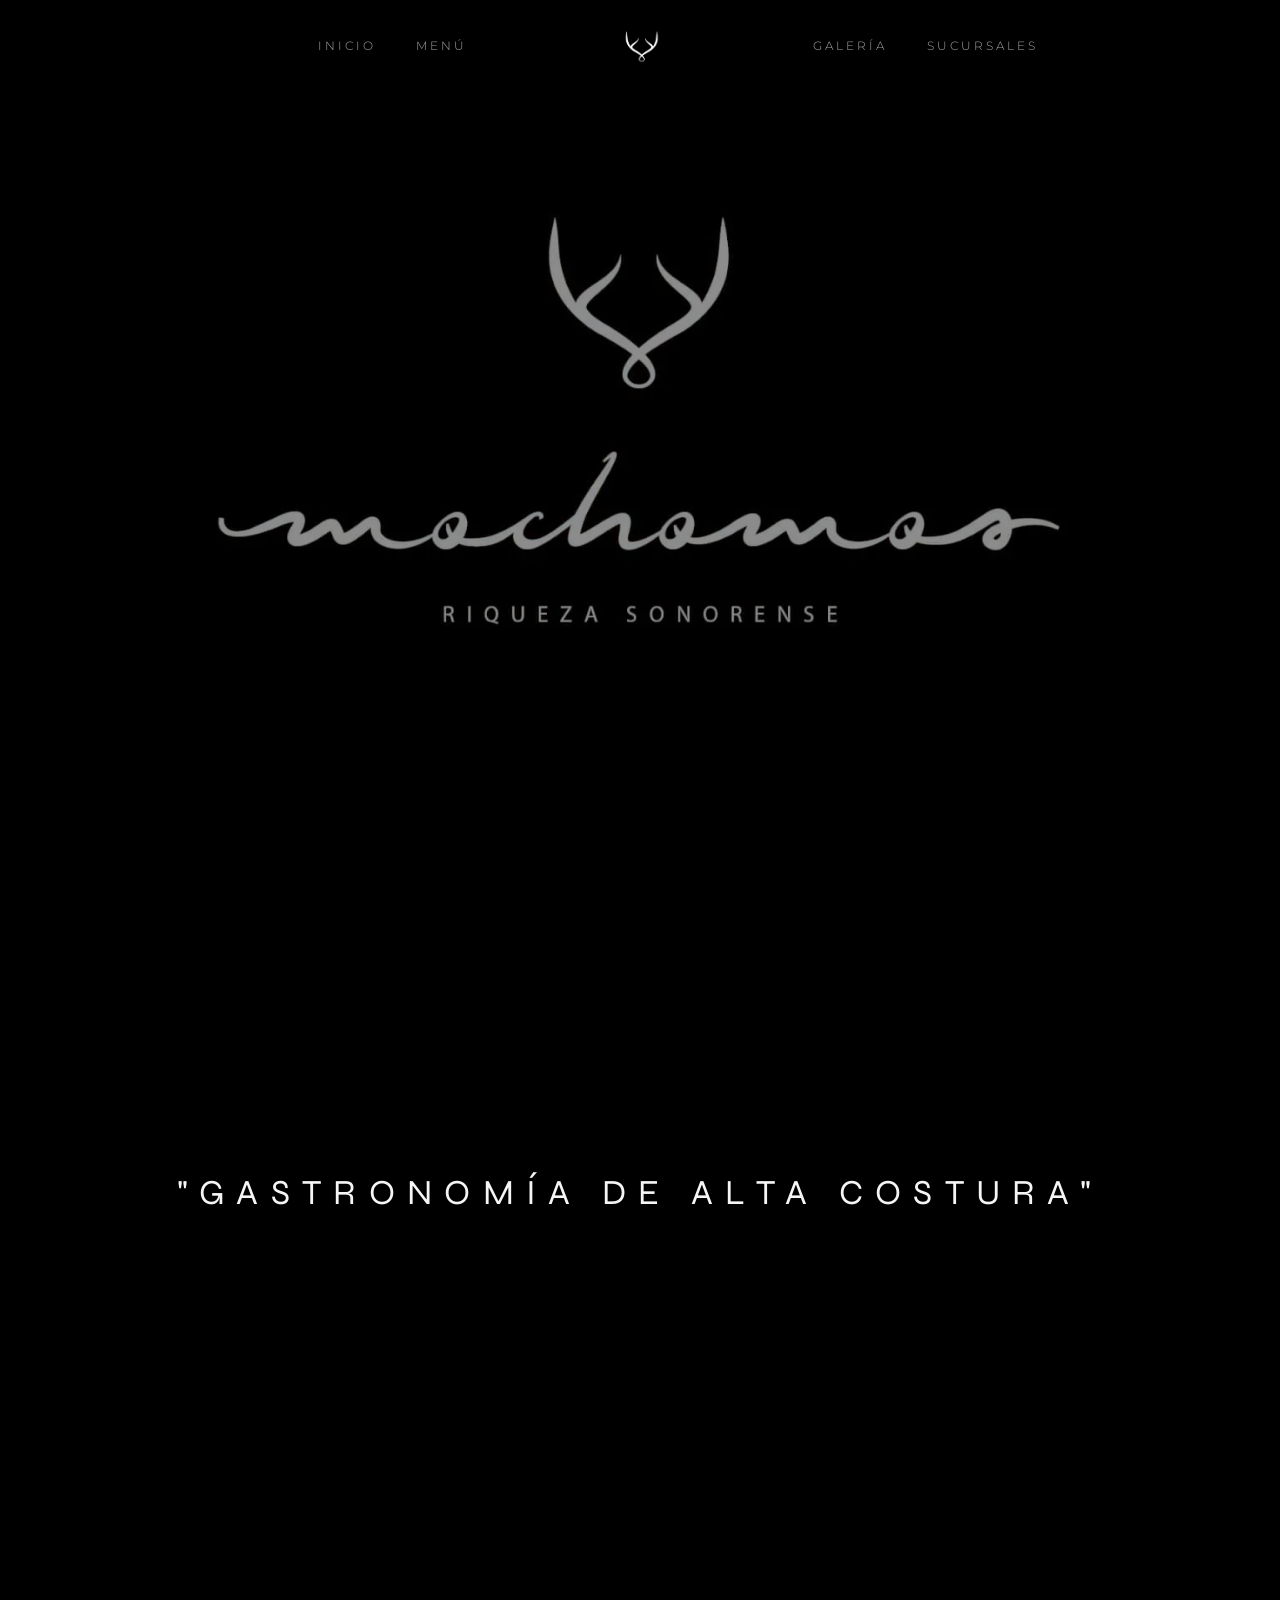
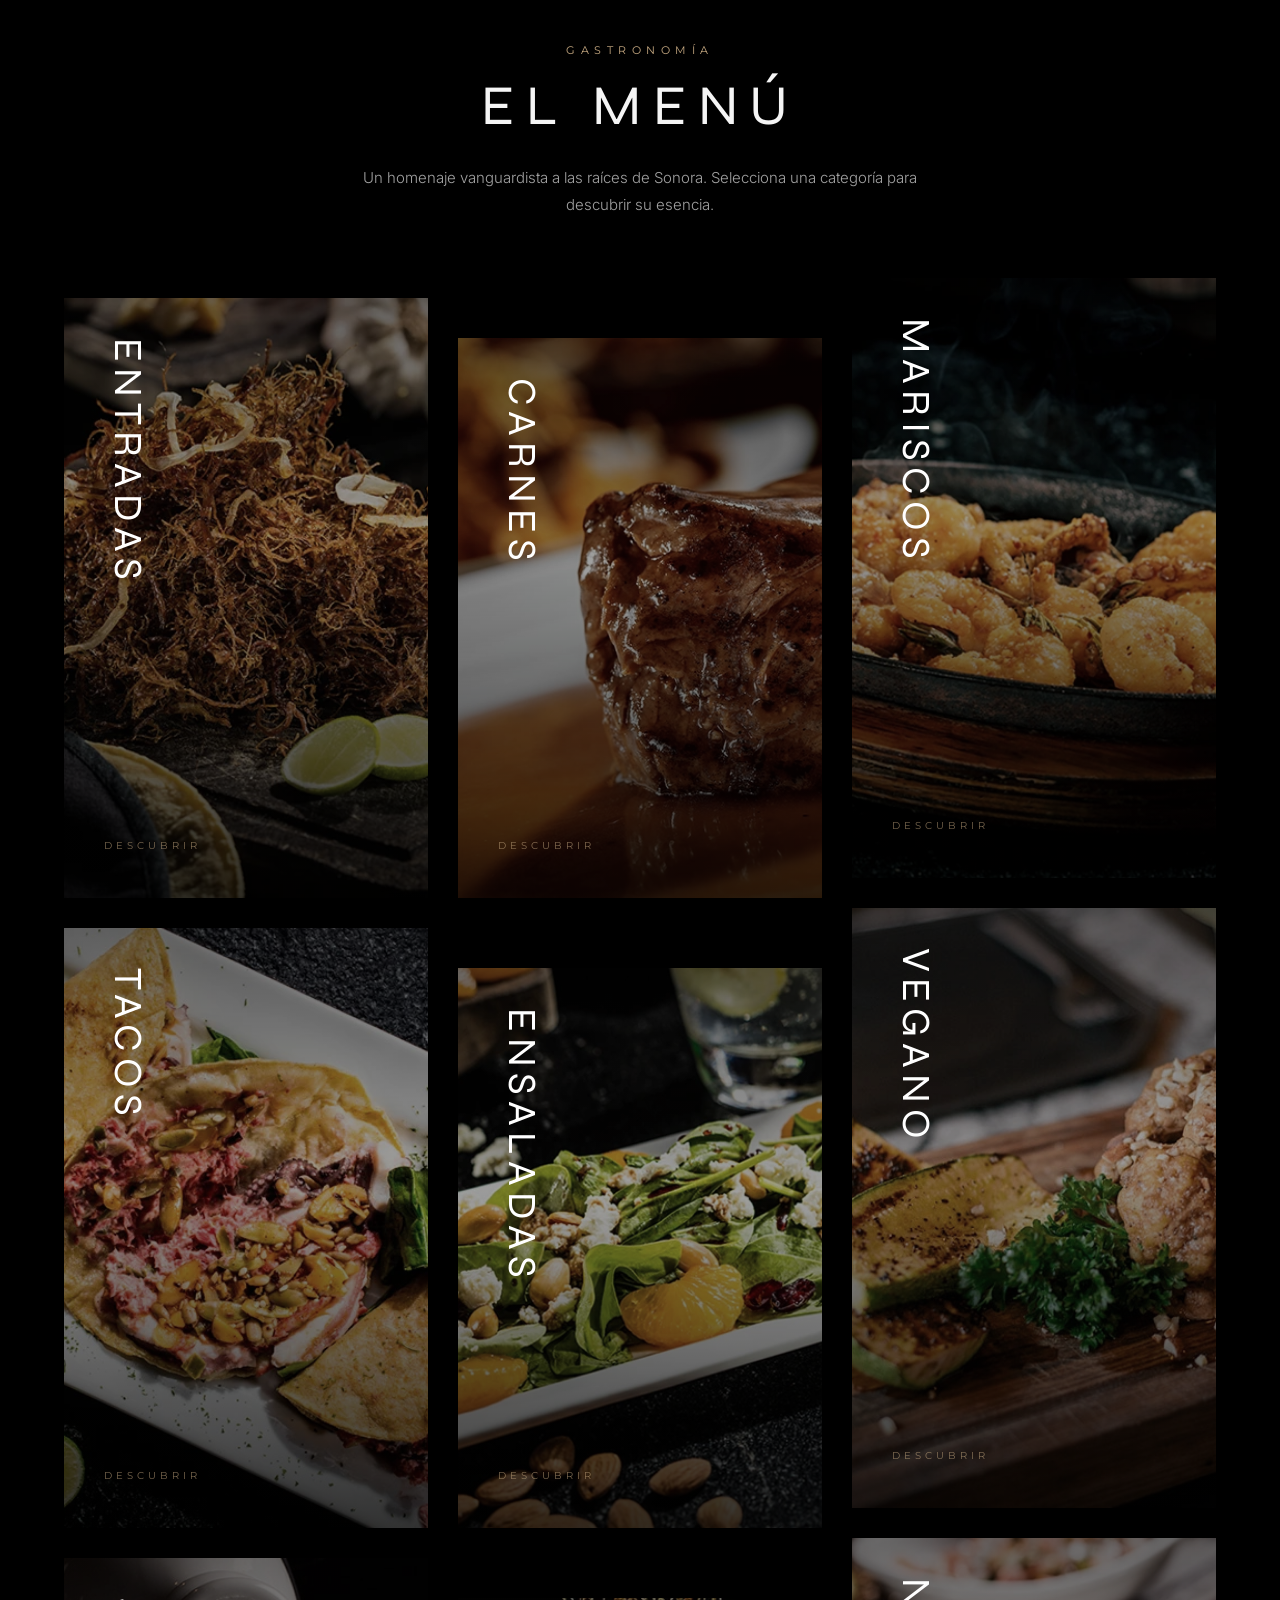
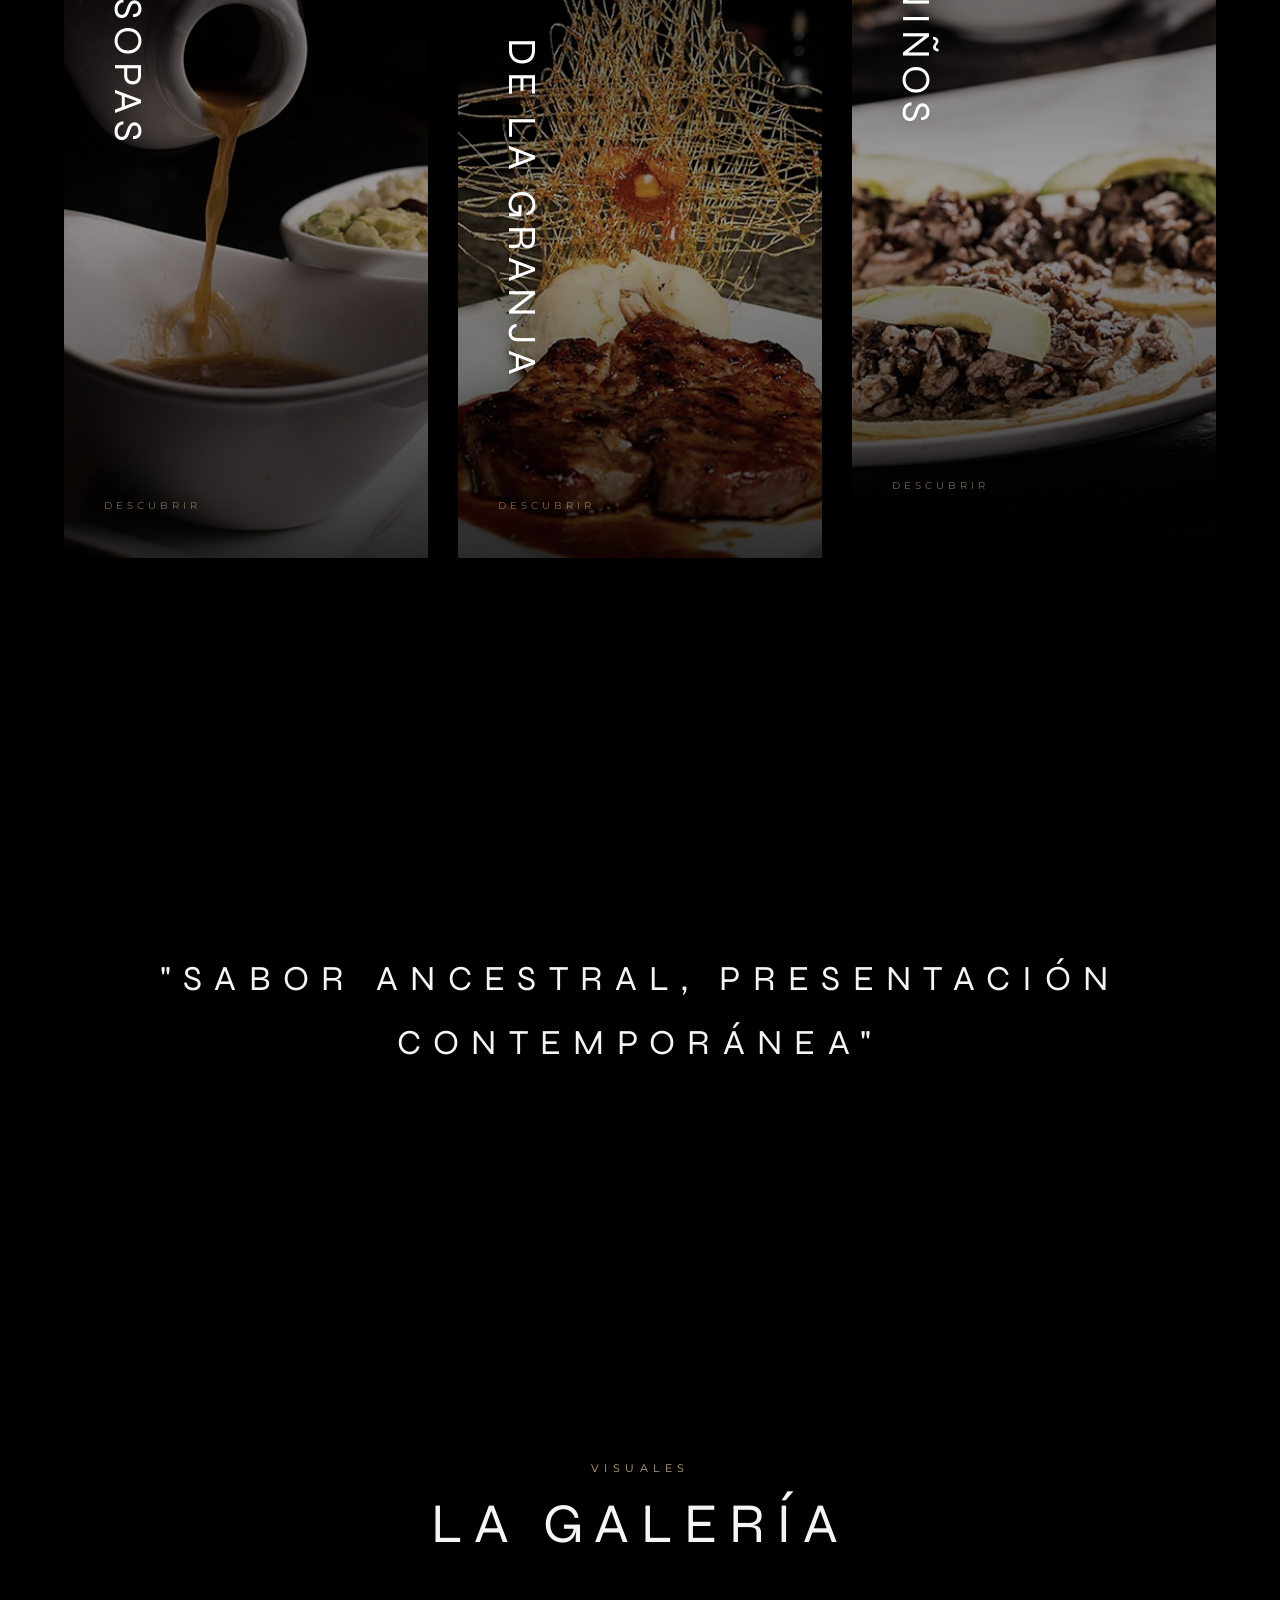
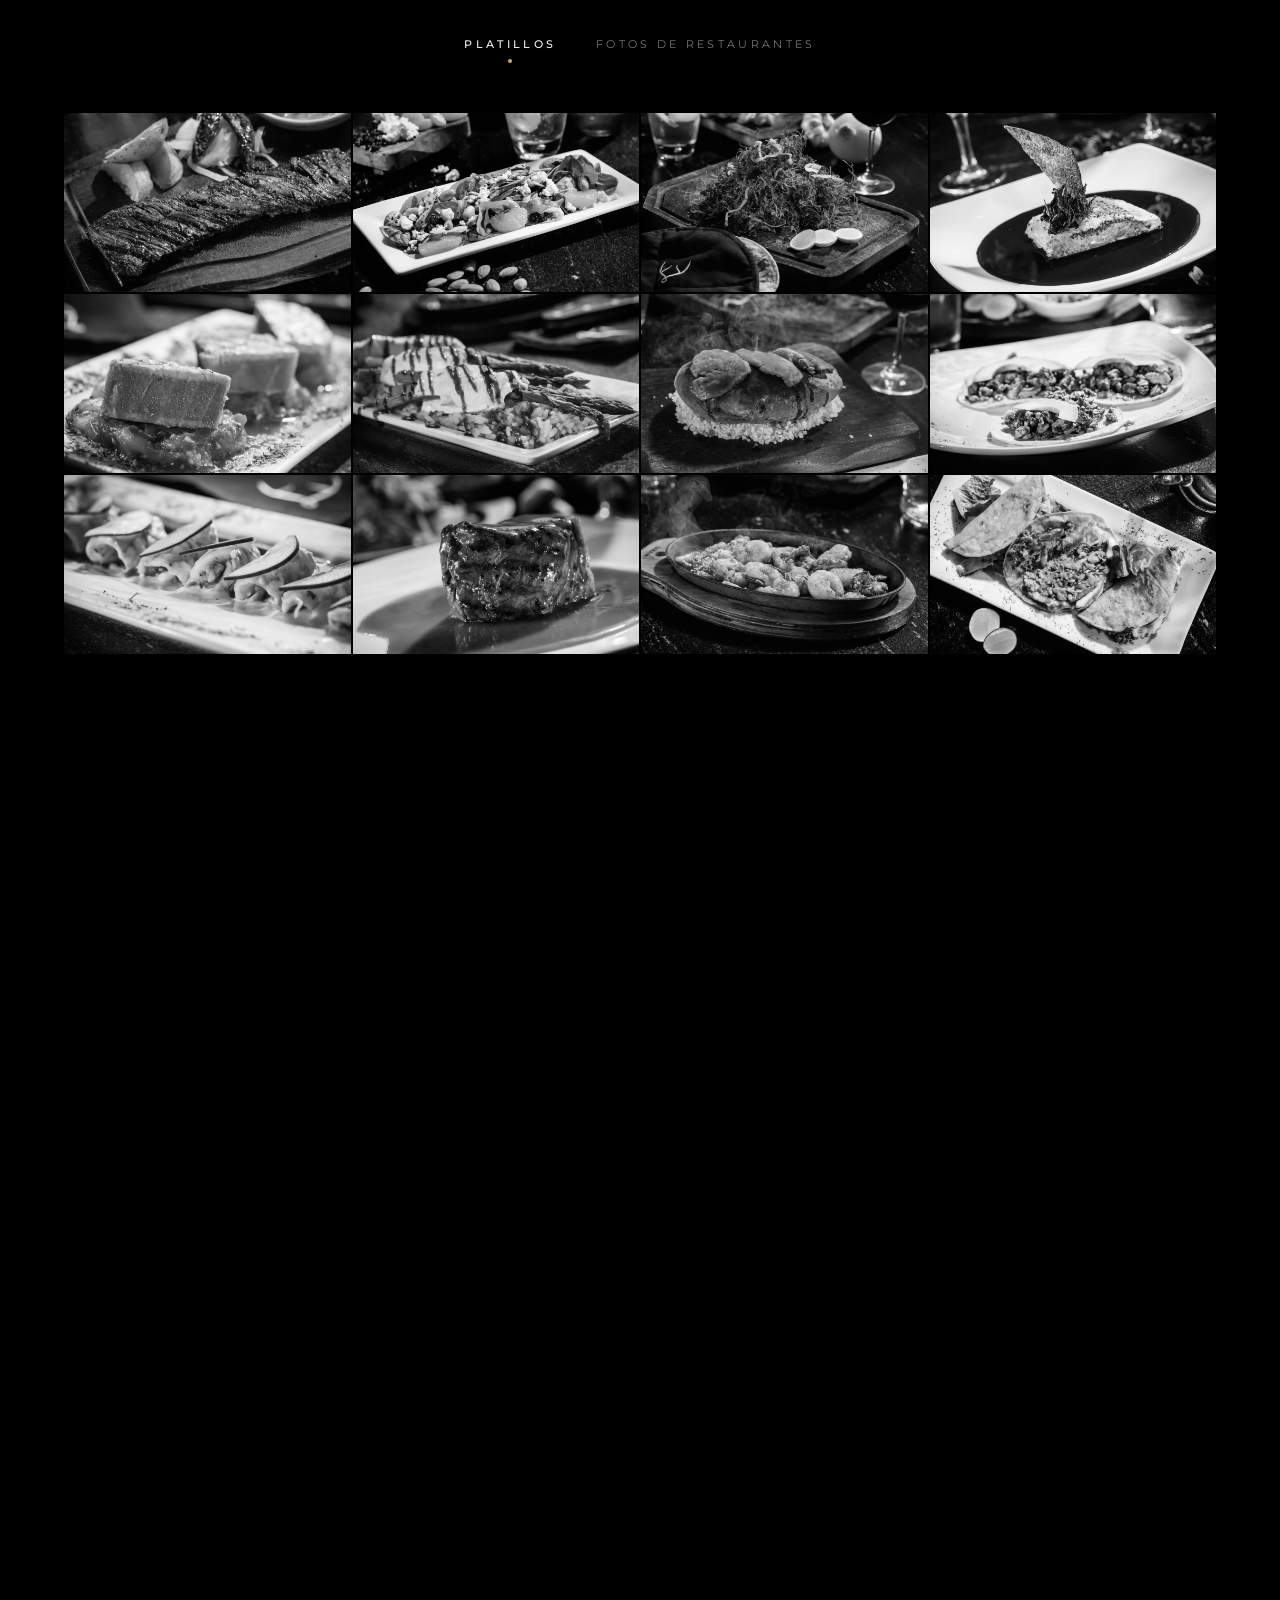
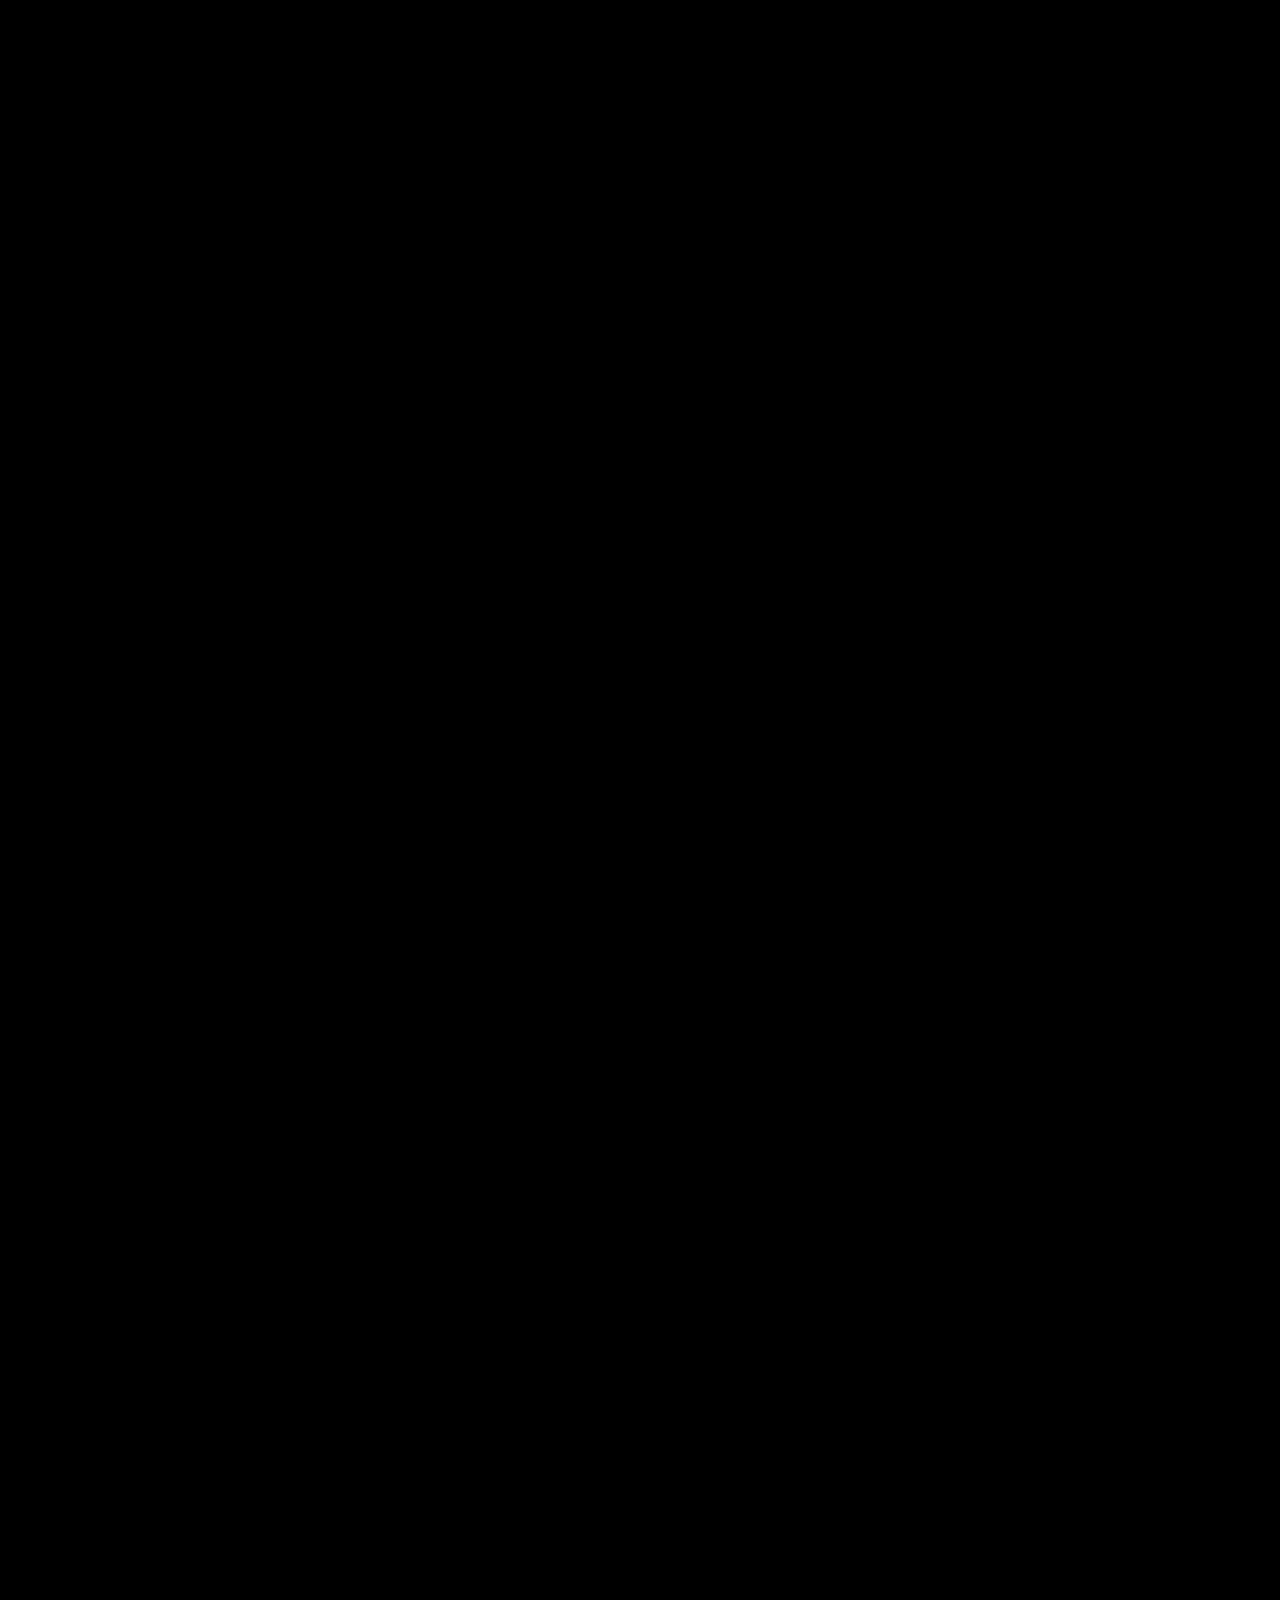
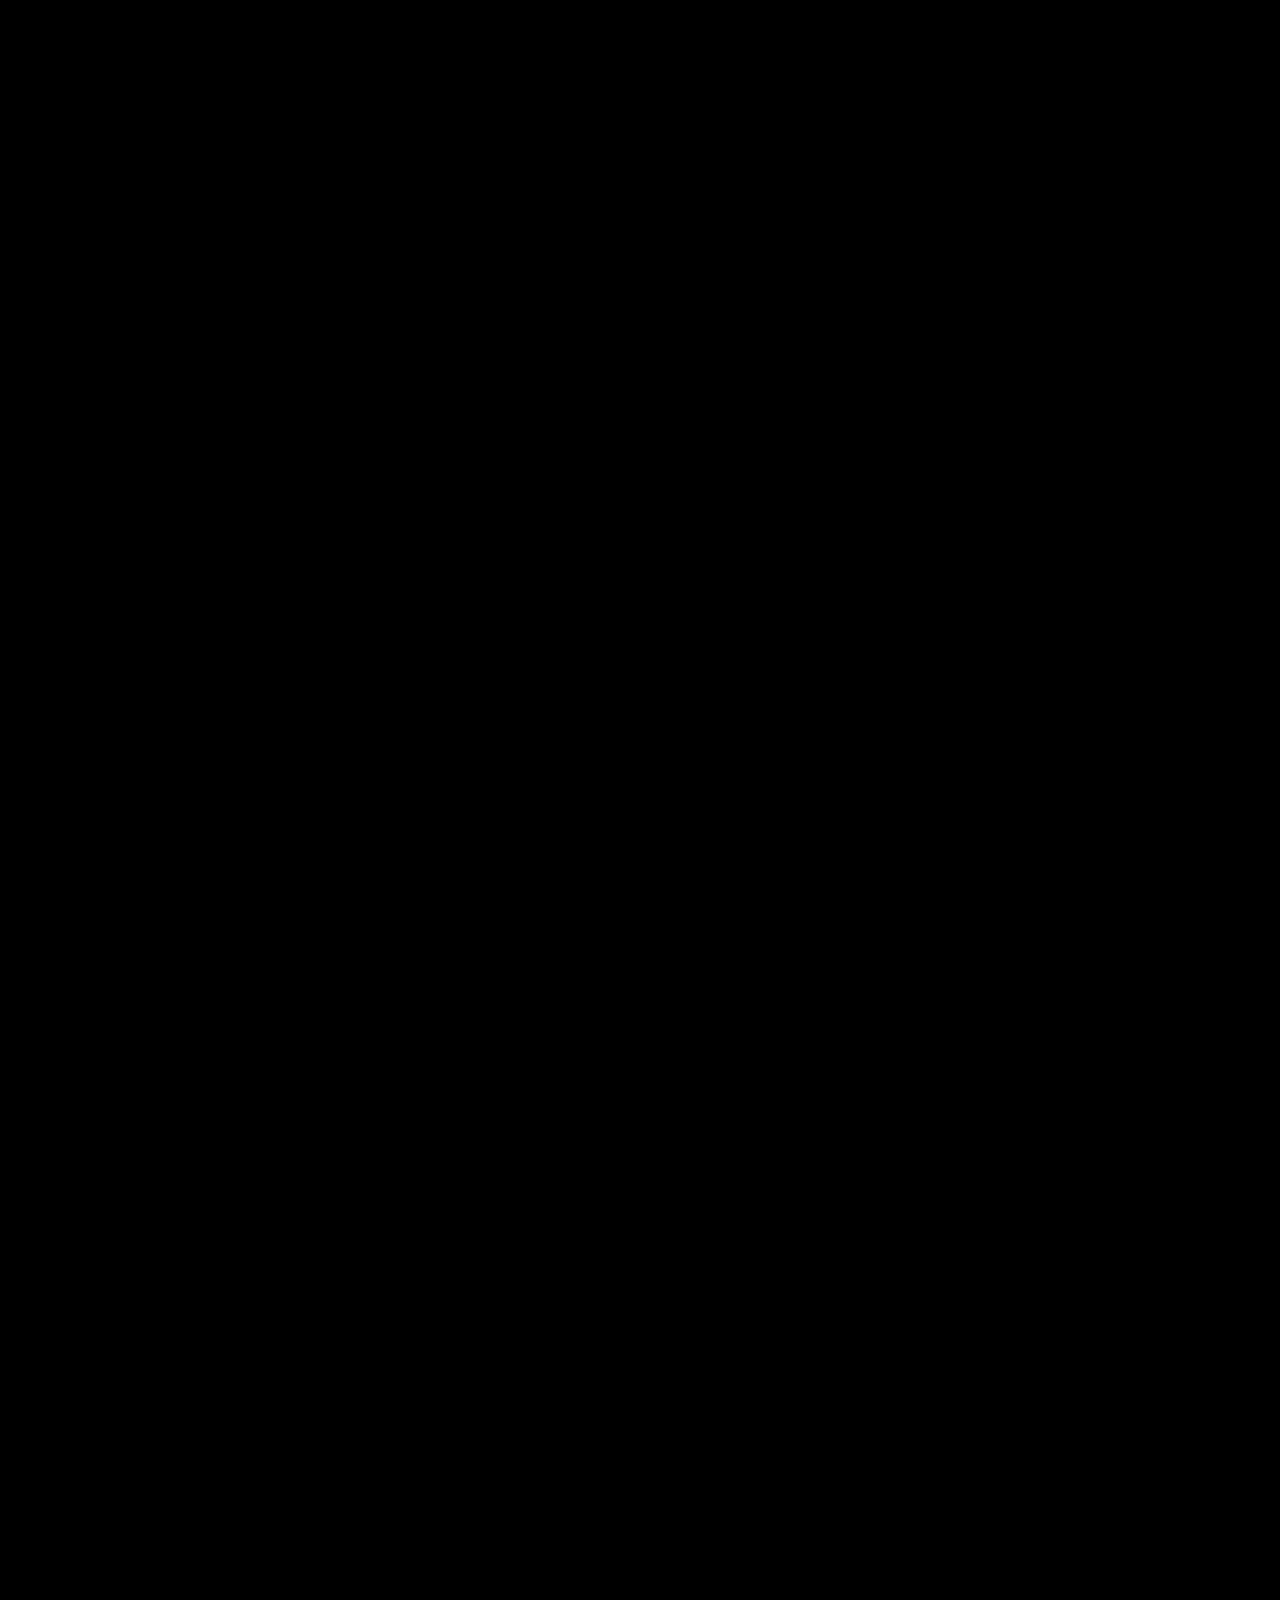
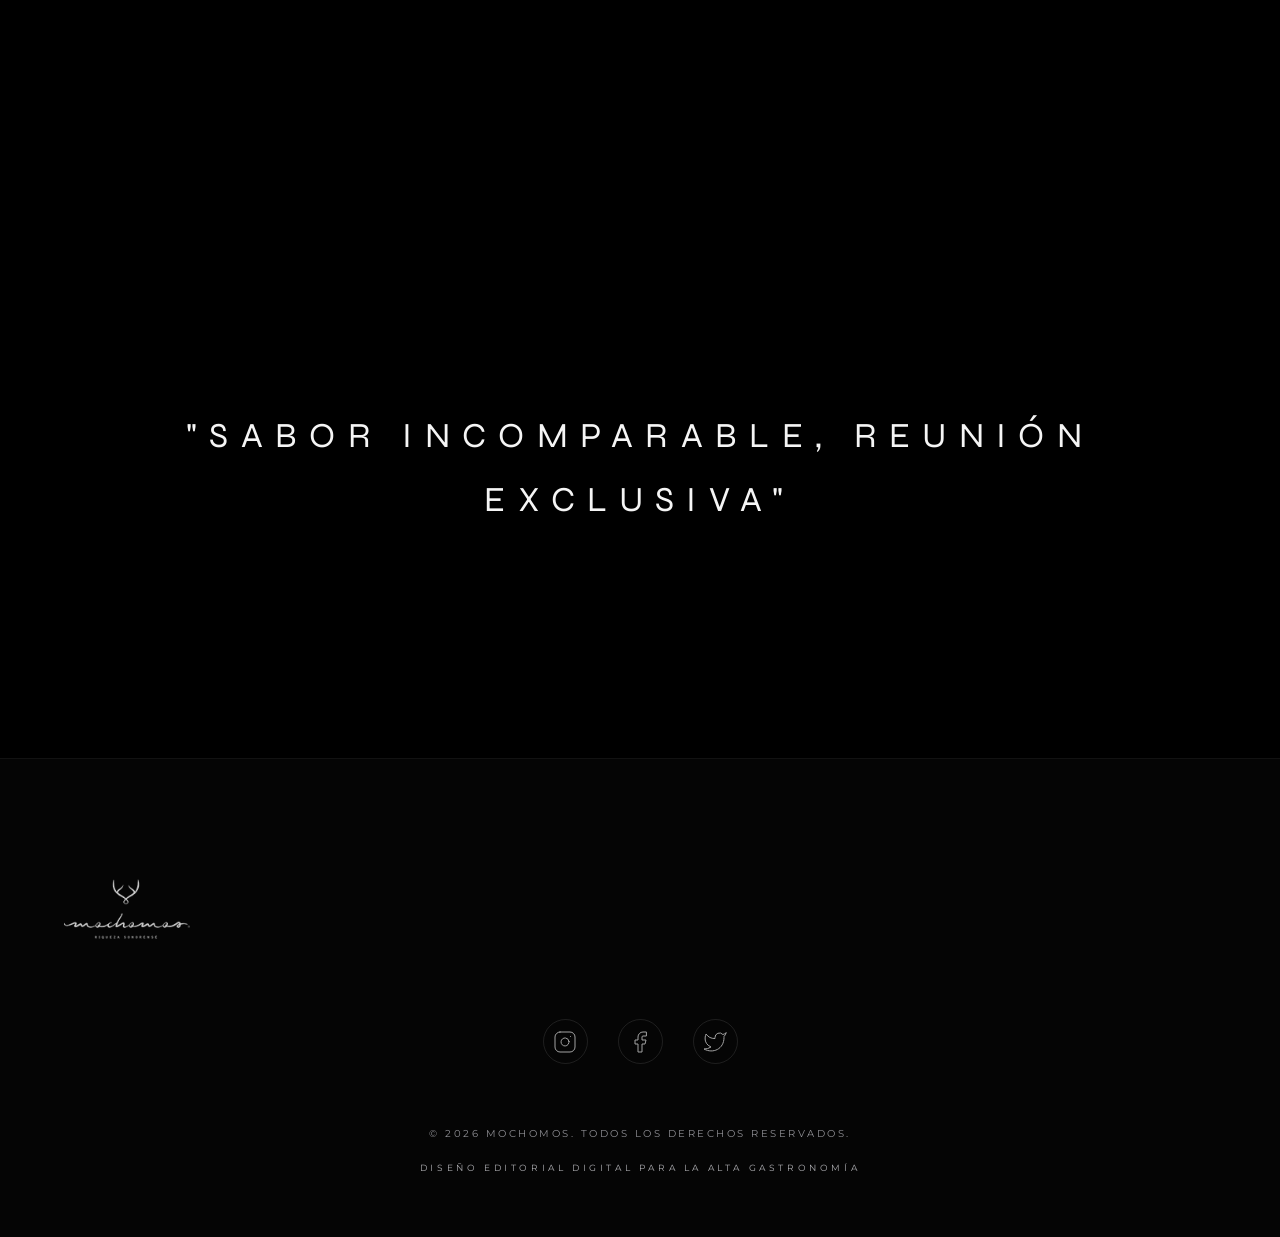
==== commit 21cb6f6b: "ola" ====
--- a/index.html
+++ b/index.html
@@ -4,7 +4,7 @@
 <head>
   <meta charset="UTF-8">
   <meta name="viewport" content="width=device-width, initial-scale=1.0">
-  <title>Mochomos | Fusión Sonorense - Restaurante de Cortes y Mariscos Premium</title>
+  <title>Moch | Fusión Sonorense - Restaurante de Cortes y Mariscos Premium</title>
   <meta name="description"
     content="Mochomos Fusión Sonorense: cortes de carne premium, mariscos frescos y cocina de autor inspirada en Sonora. Sucursales en Hermosillo, Guadalajara y Aguascalientes. Reserva tu experiencia gastronómica.">
   <meta name="keywords"
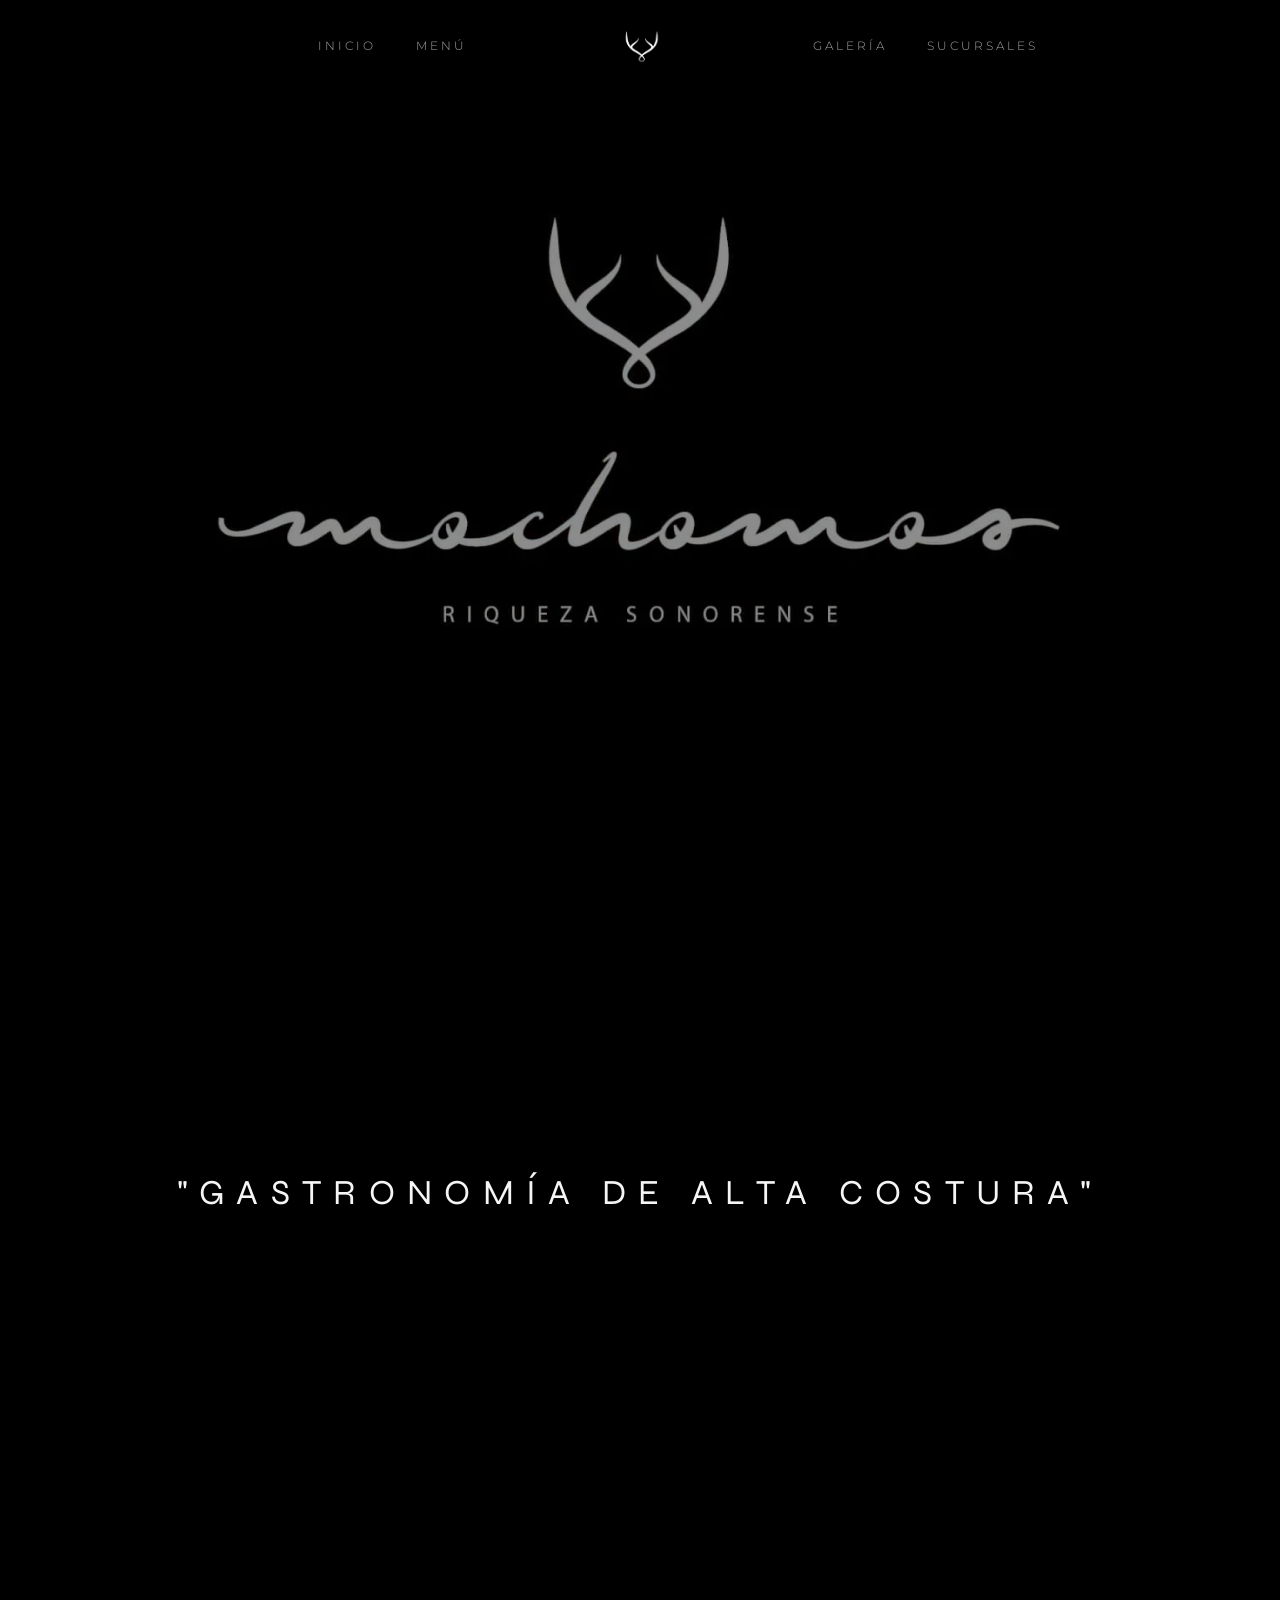
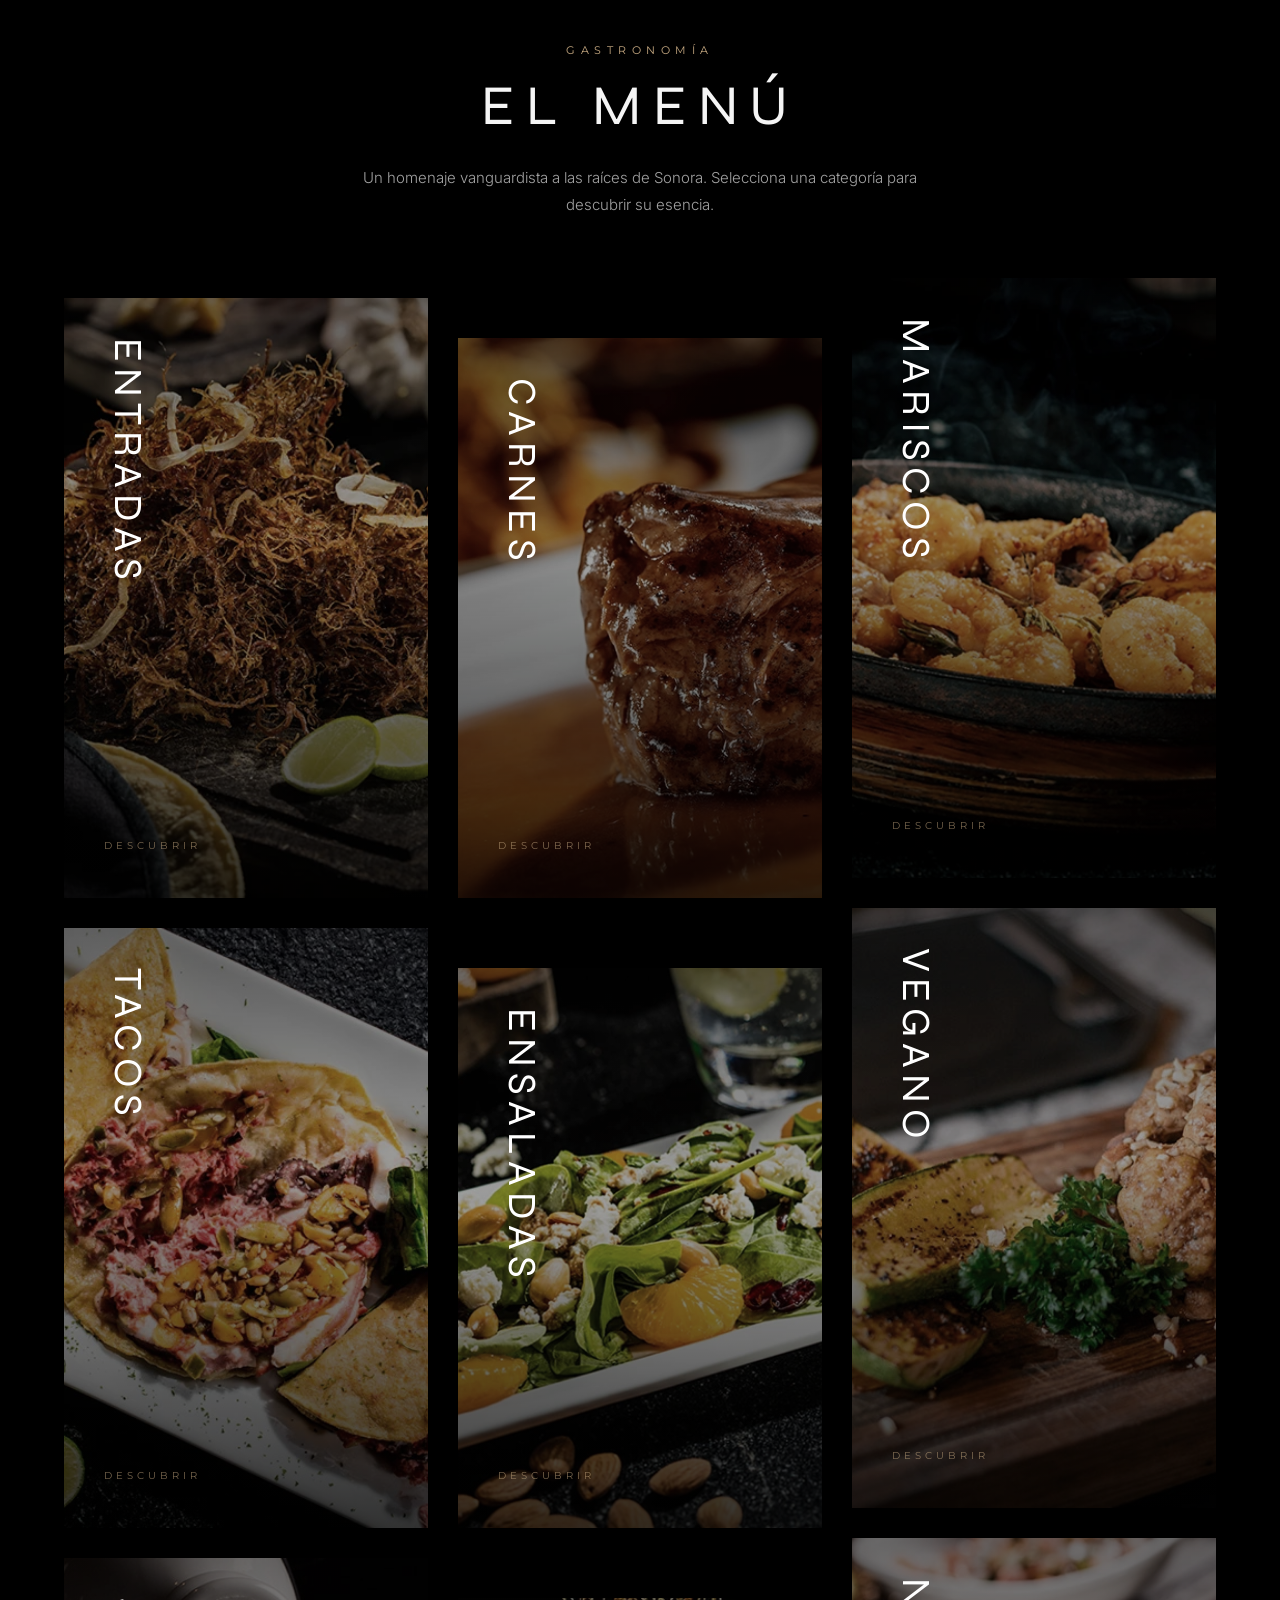
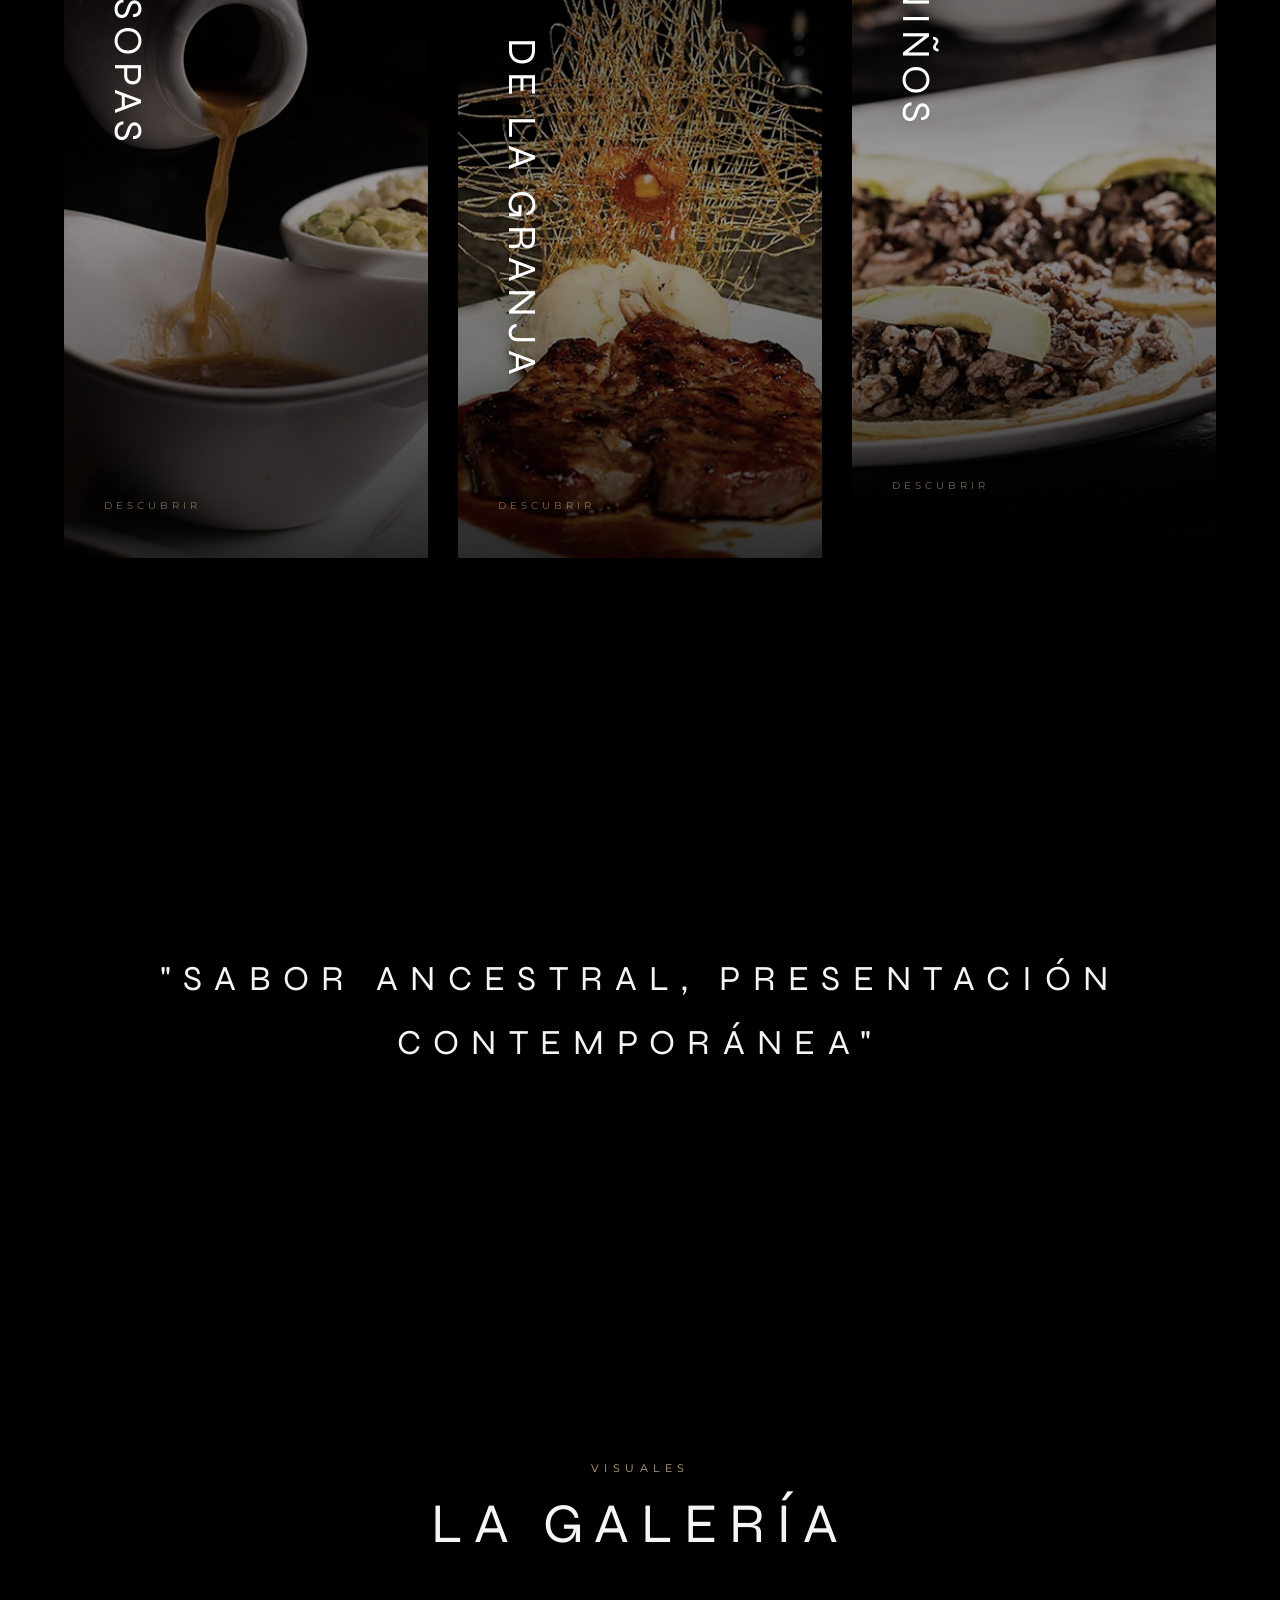
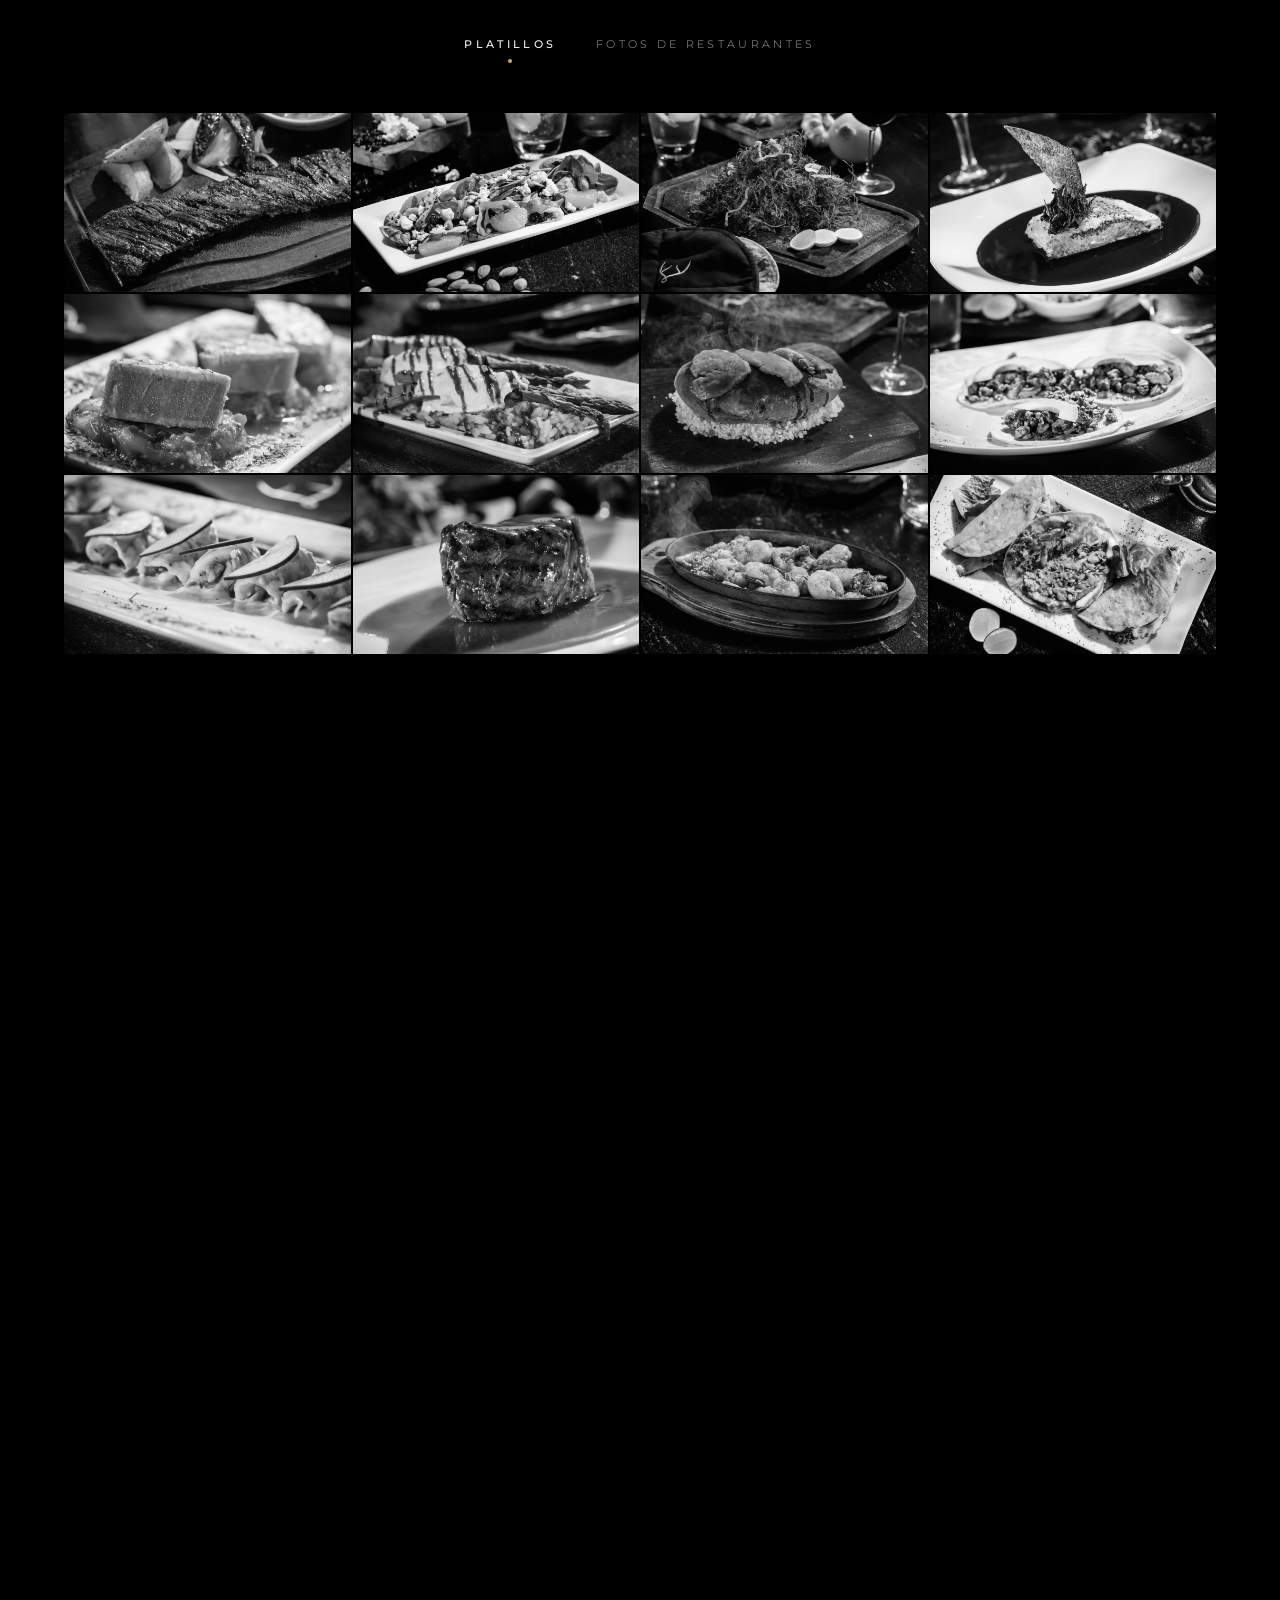
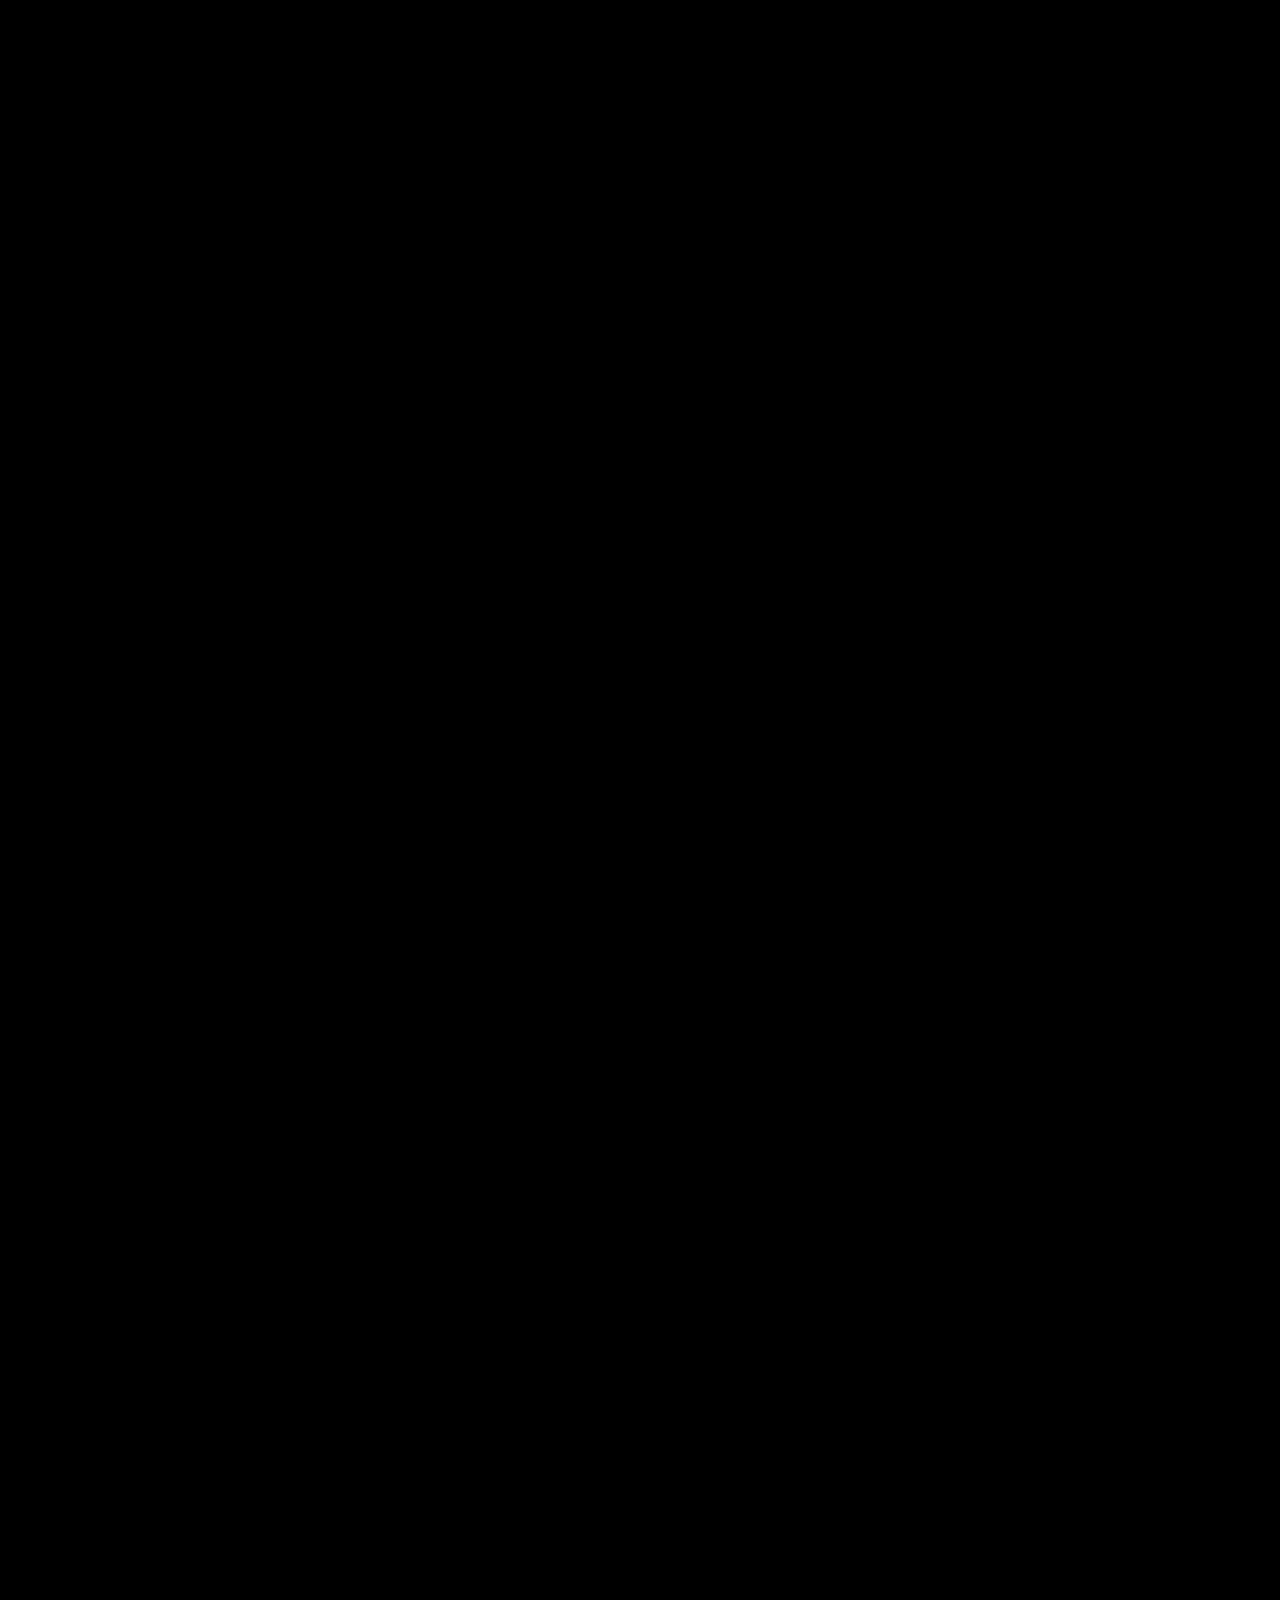
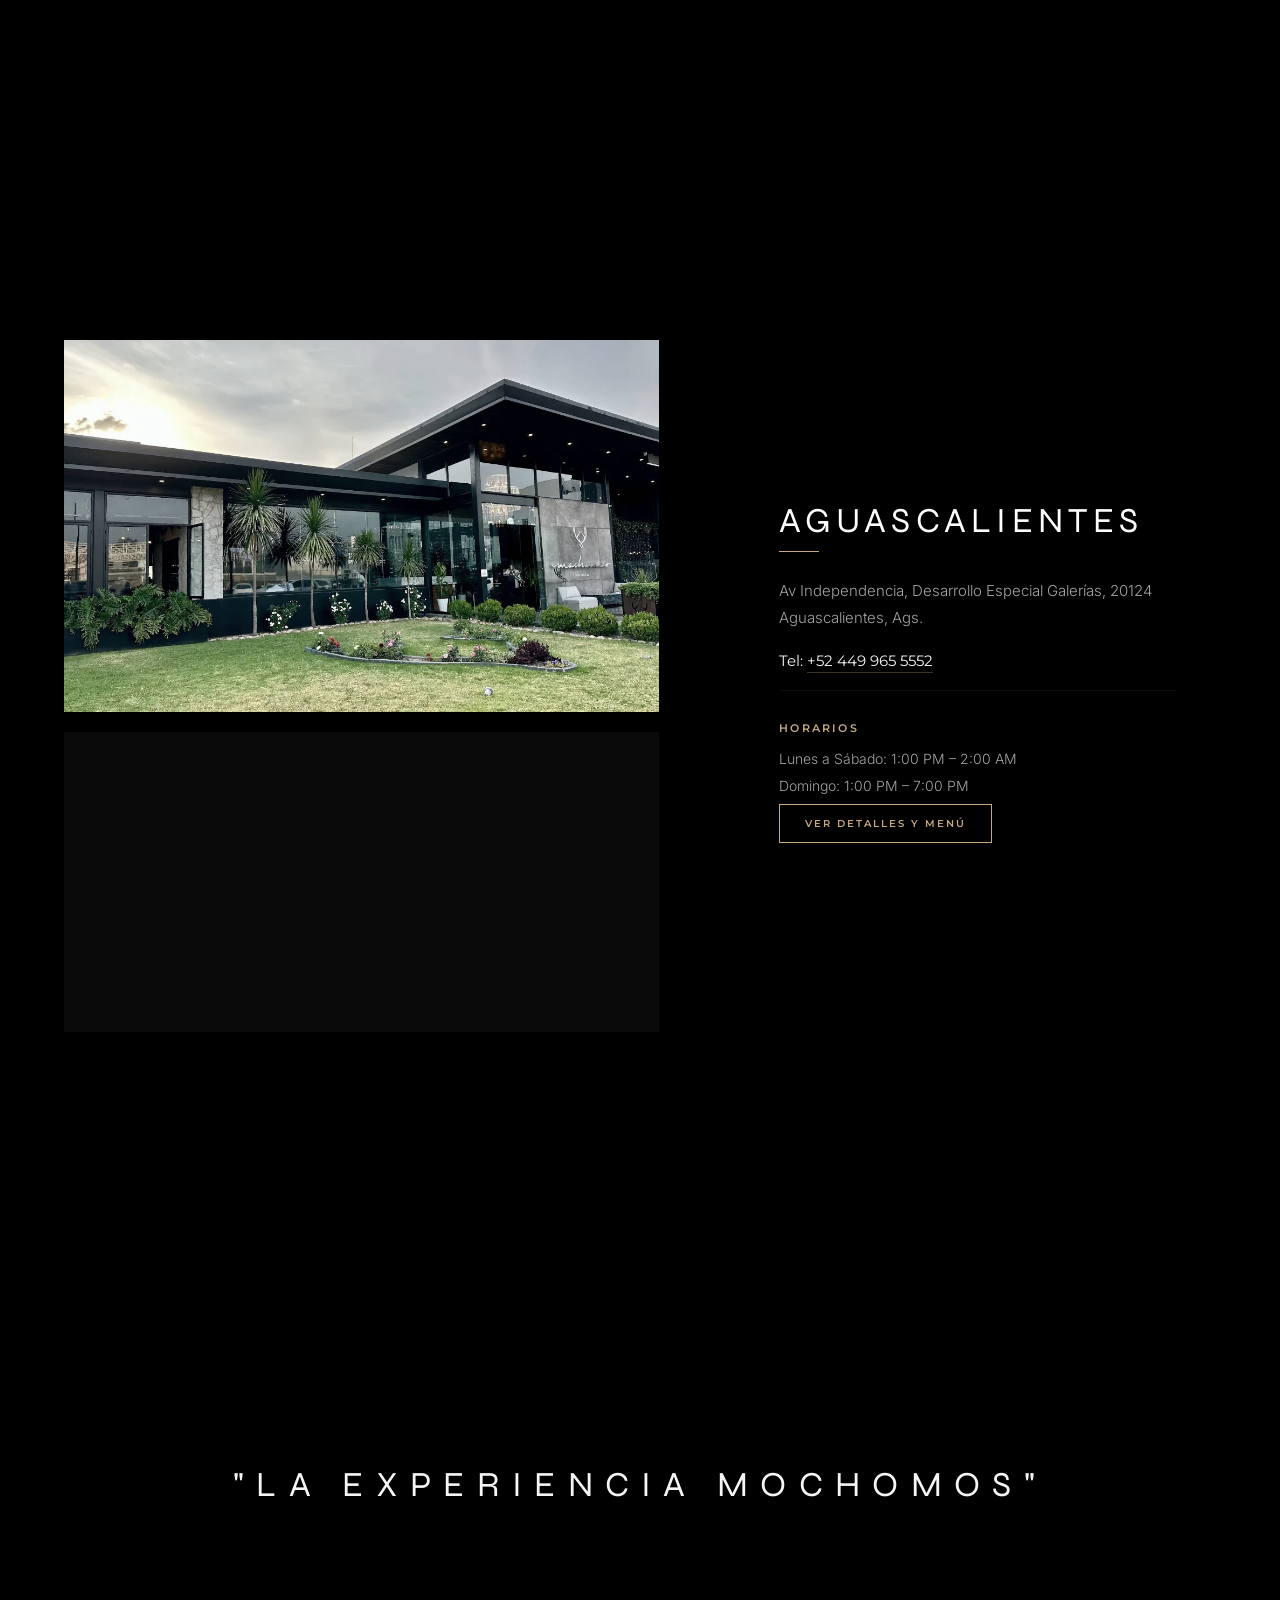
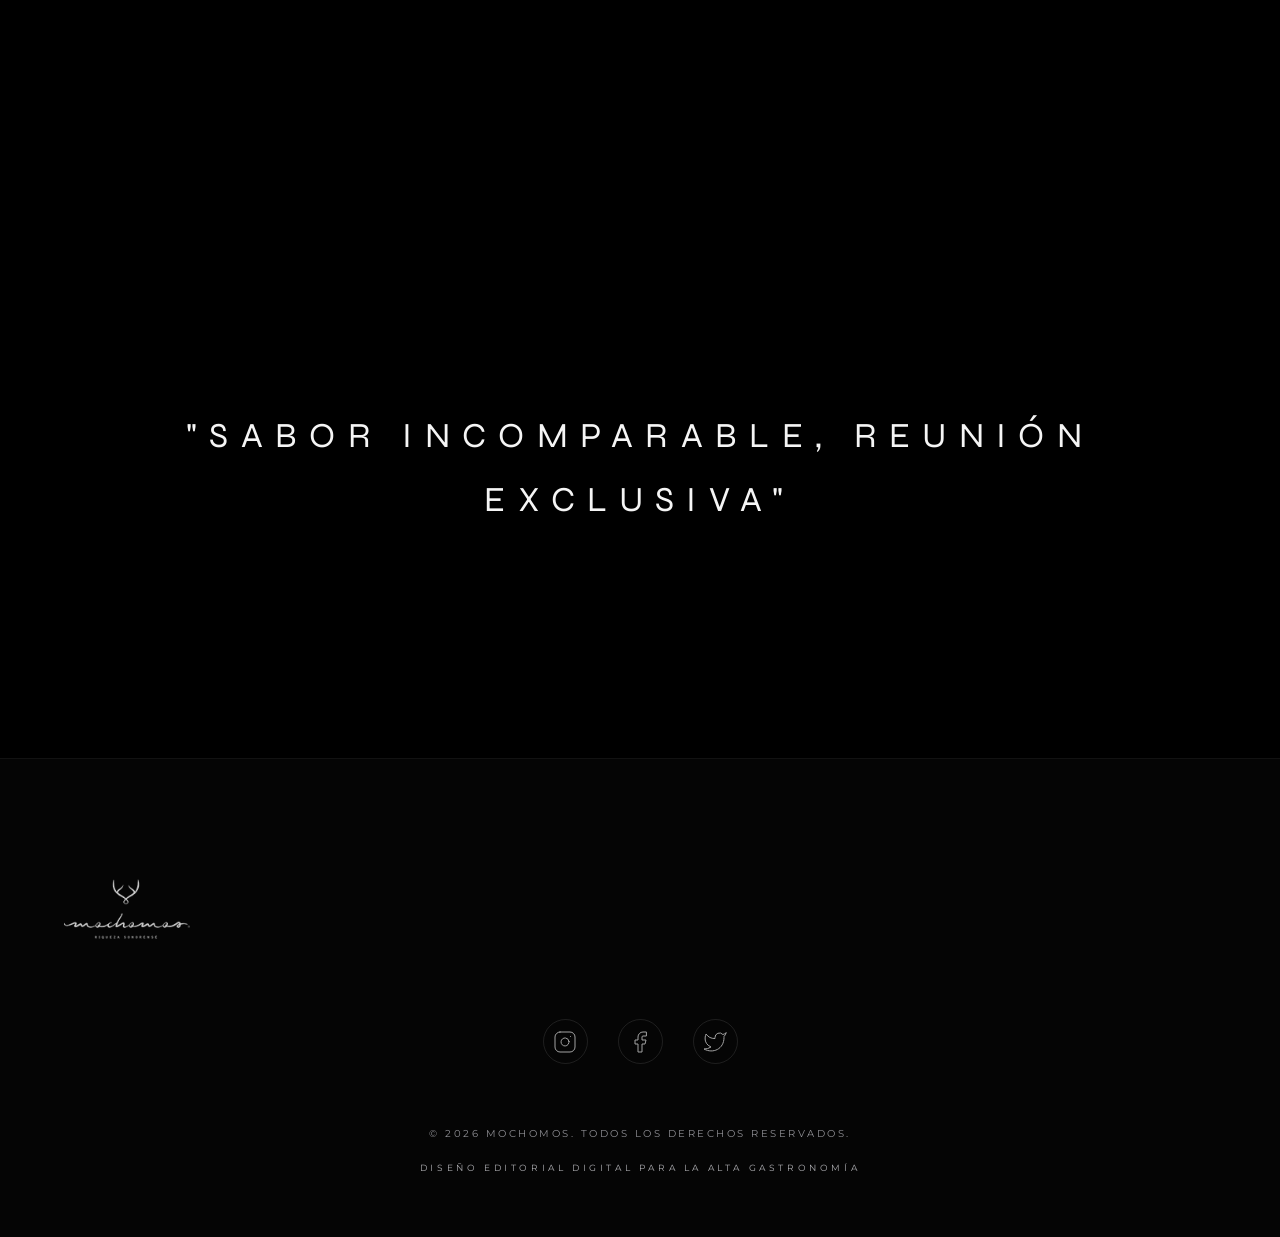
==== commit e8642011: "1.18.0" ====
--- a/index.html
+++ b/index.html
@@ -4,7 +4,7 @@
 <head>
   <meta charset="UTF-8">
   <meta name="viewport" content="width=device-width, initial-scale=1.0">
-  <title>Moch | Fusión Sonorense - Restaurante de Cortes y Mariscos Premium</title>
+  <title>Mochomos | Fusión Sonorense - Restaurante de Cortes y Mariscos Premium</title>
   <meta name="description"
     content="Mochomos Fusión Sonorense: cortes de carne premium, mariscos frescos y cocina de autor inspirada en Sonora. Sucursales en Hermosillo, Guadalajara y Aguascalientes. Reserva tu experiencia gastronómica.">
   <meta name="keywords"
